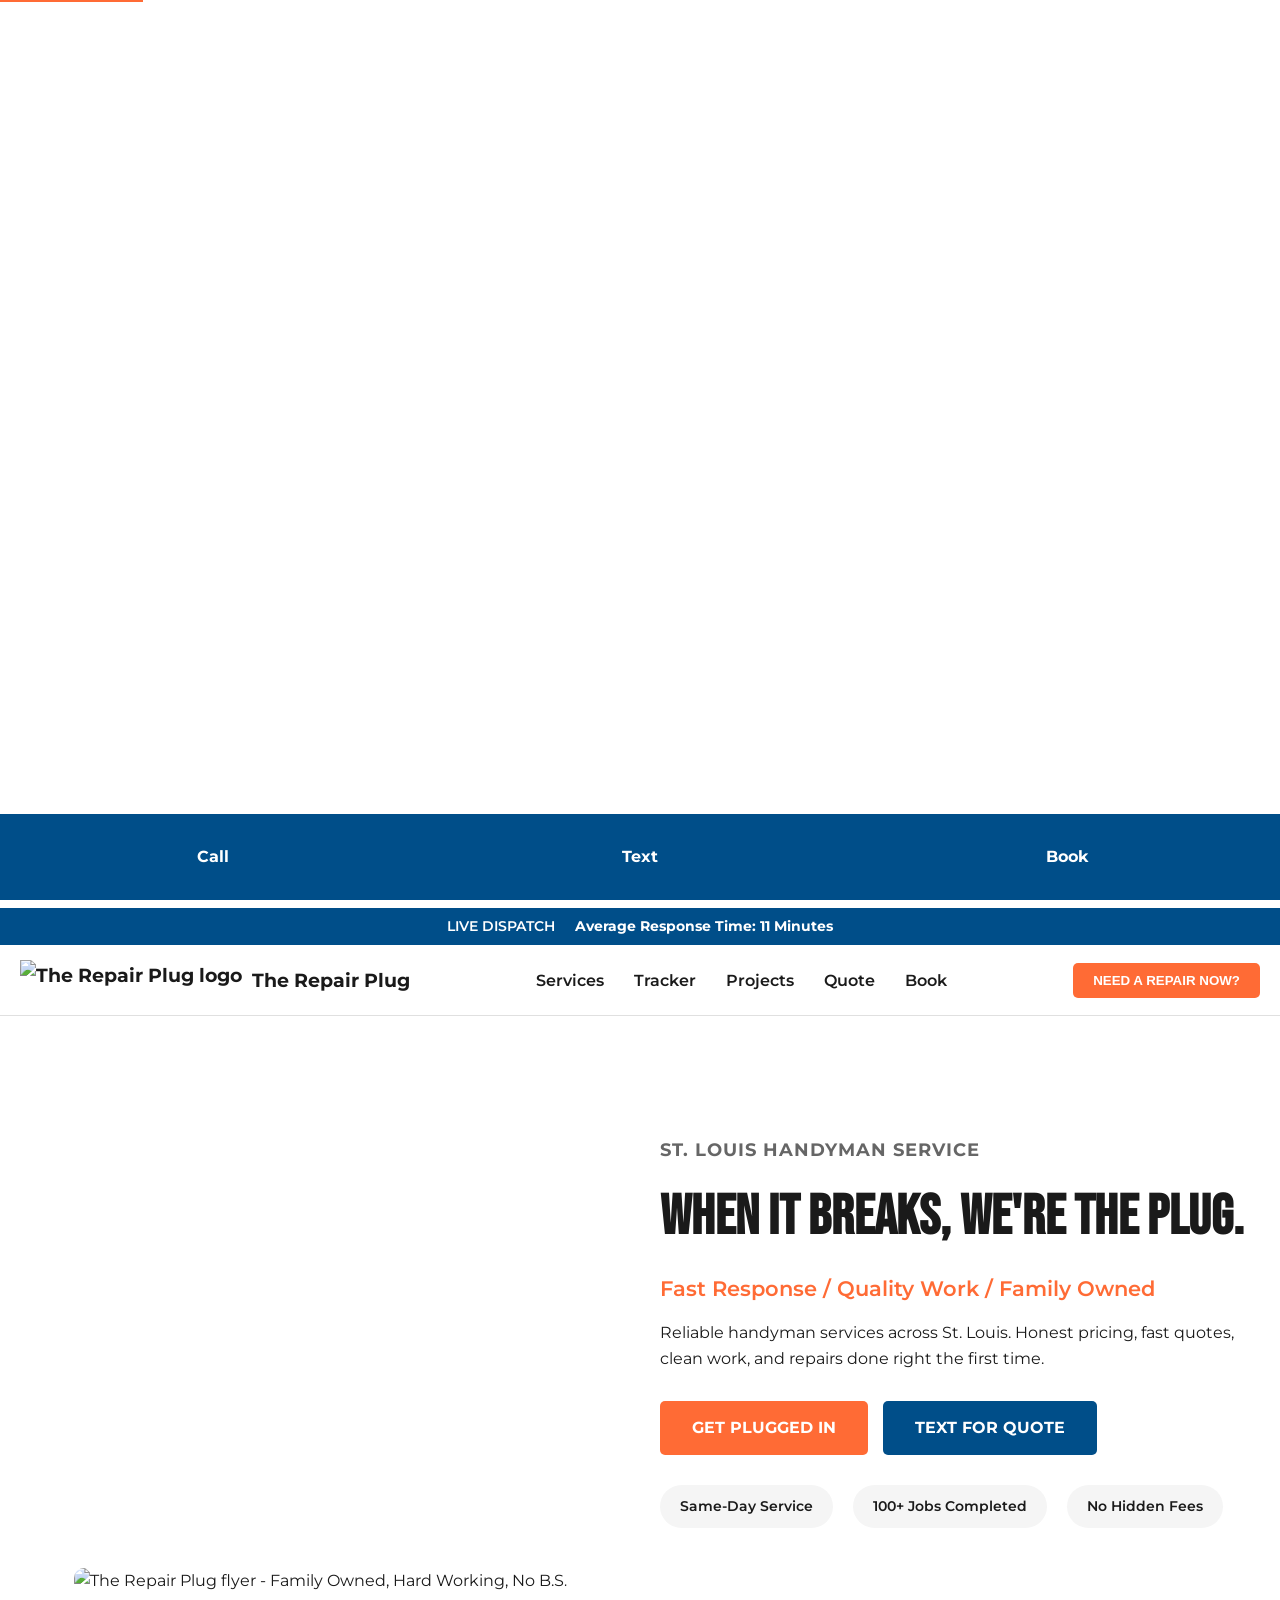
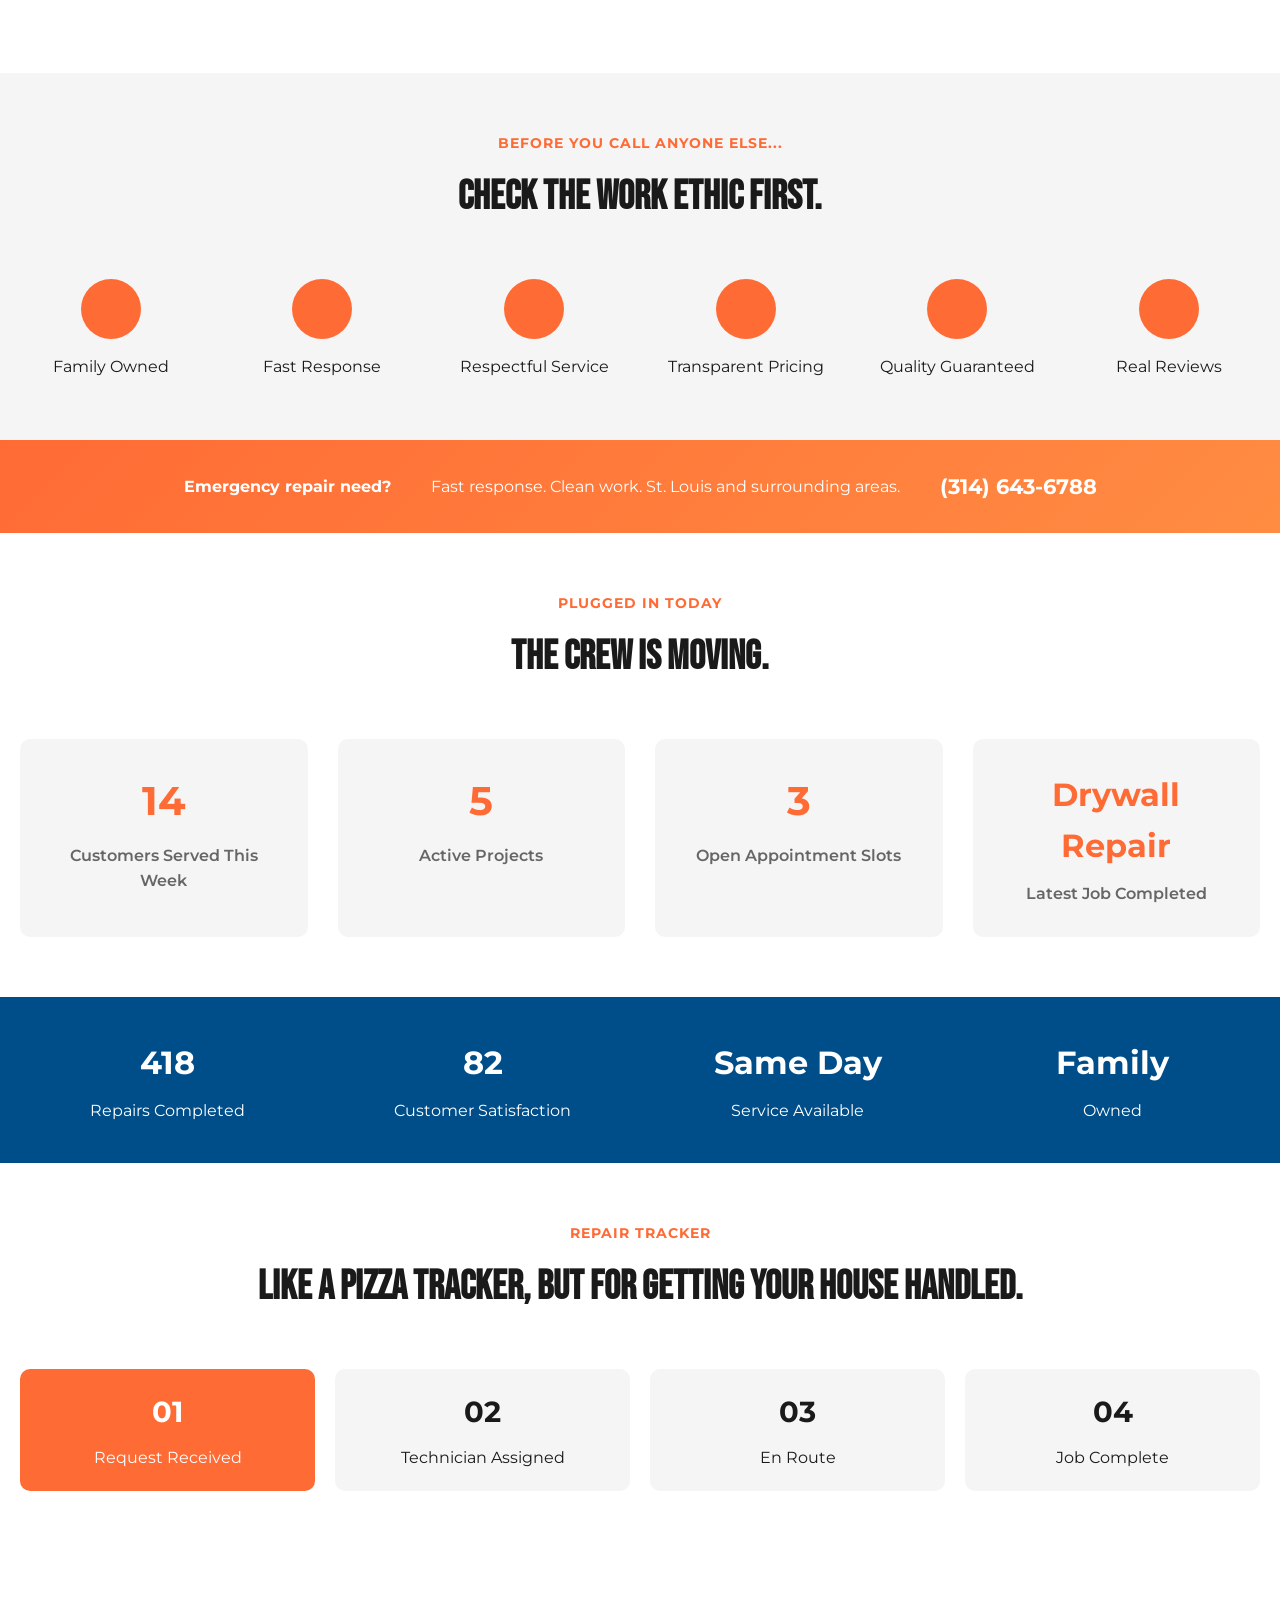
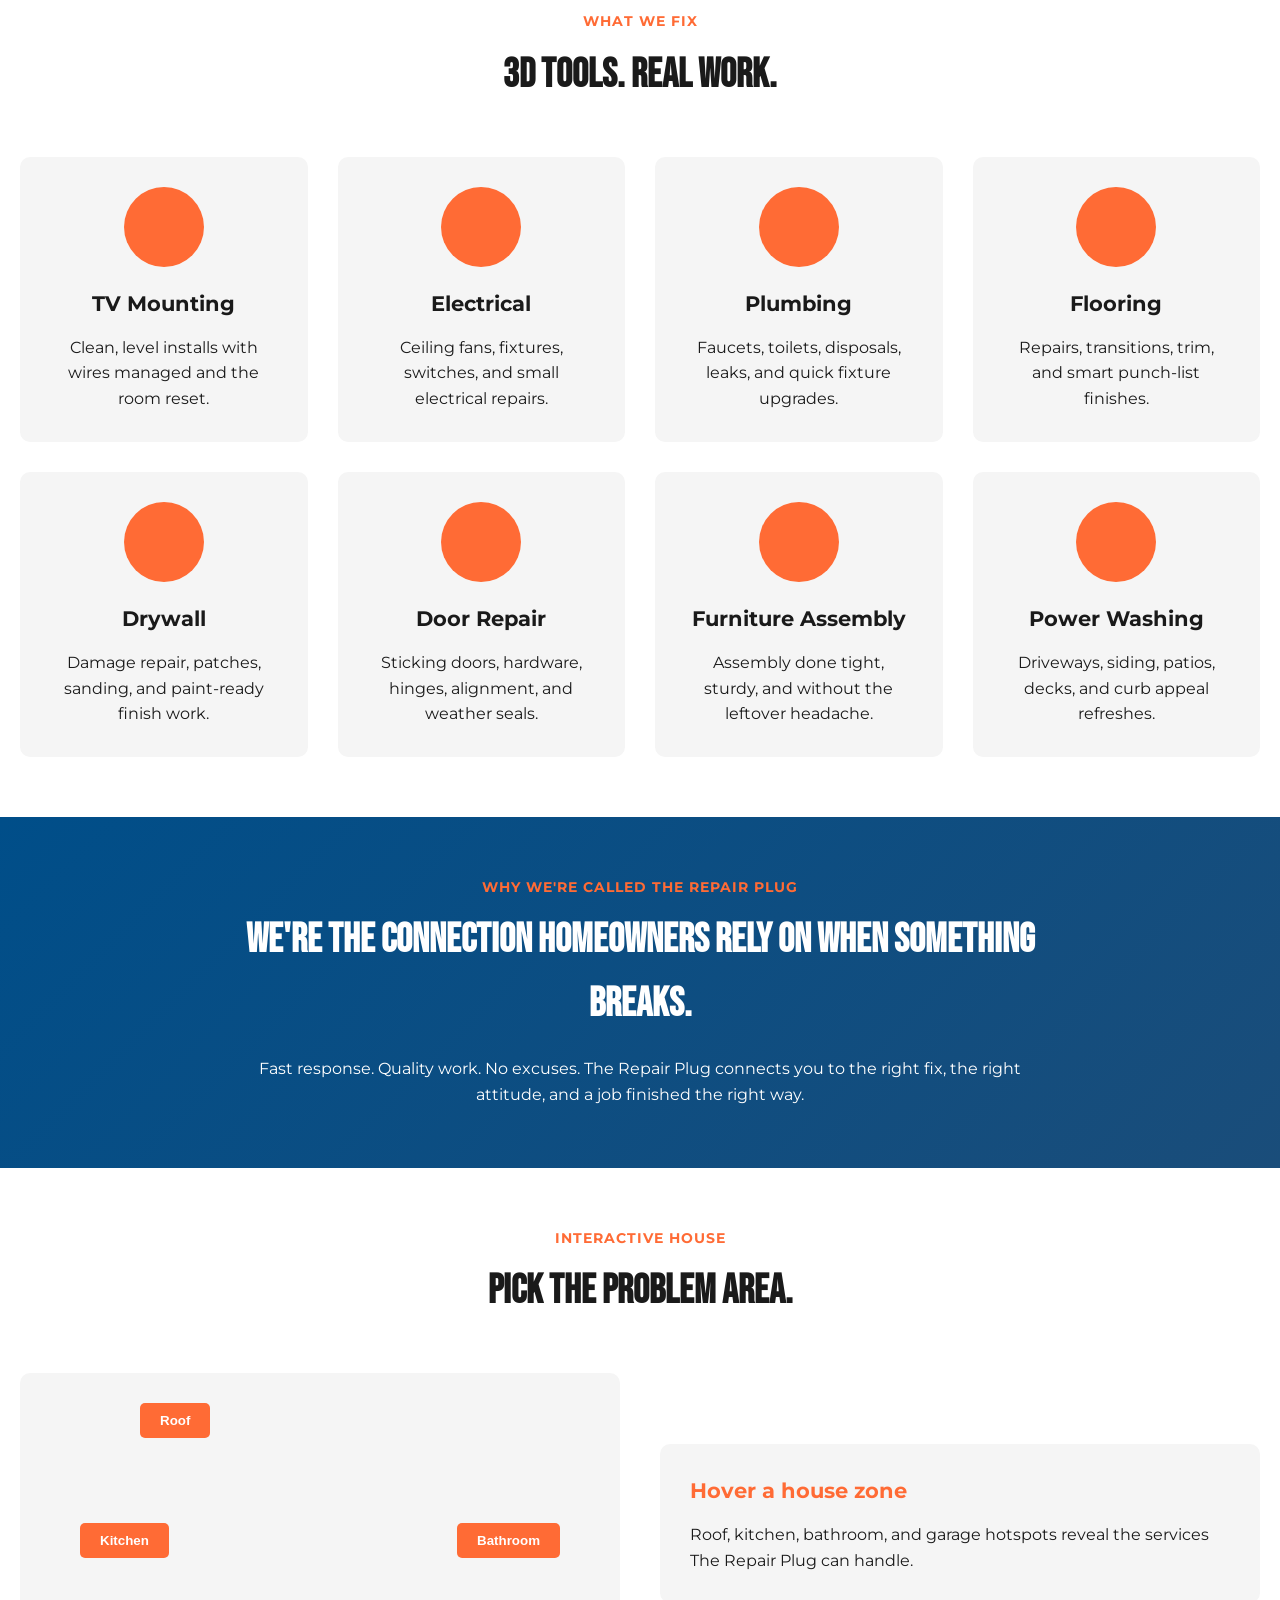
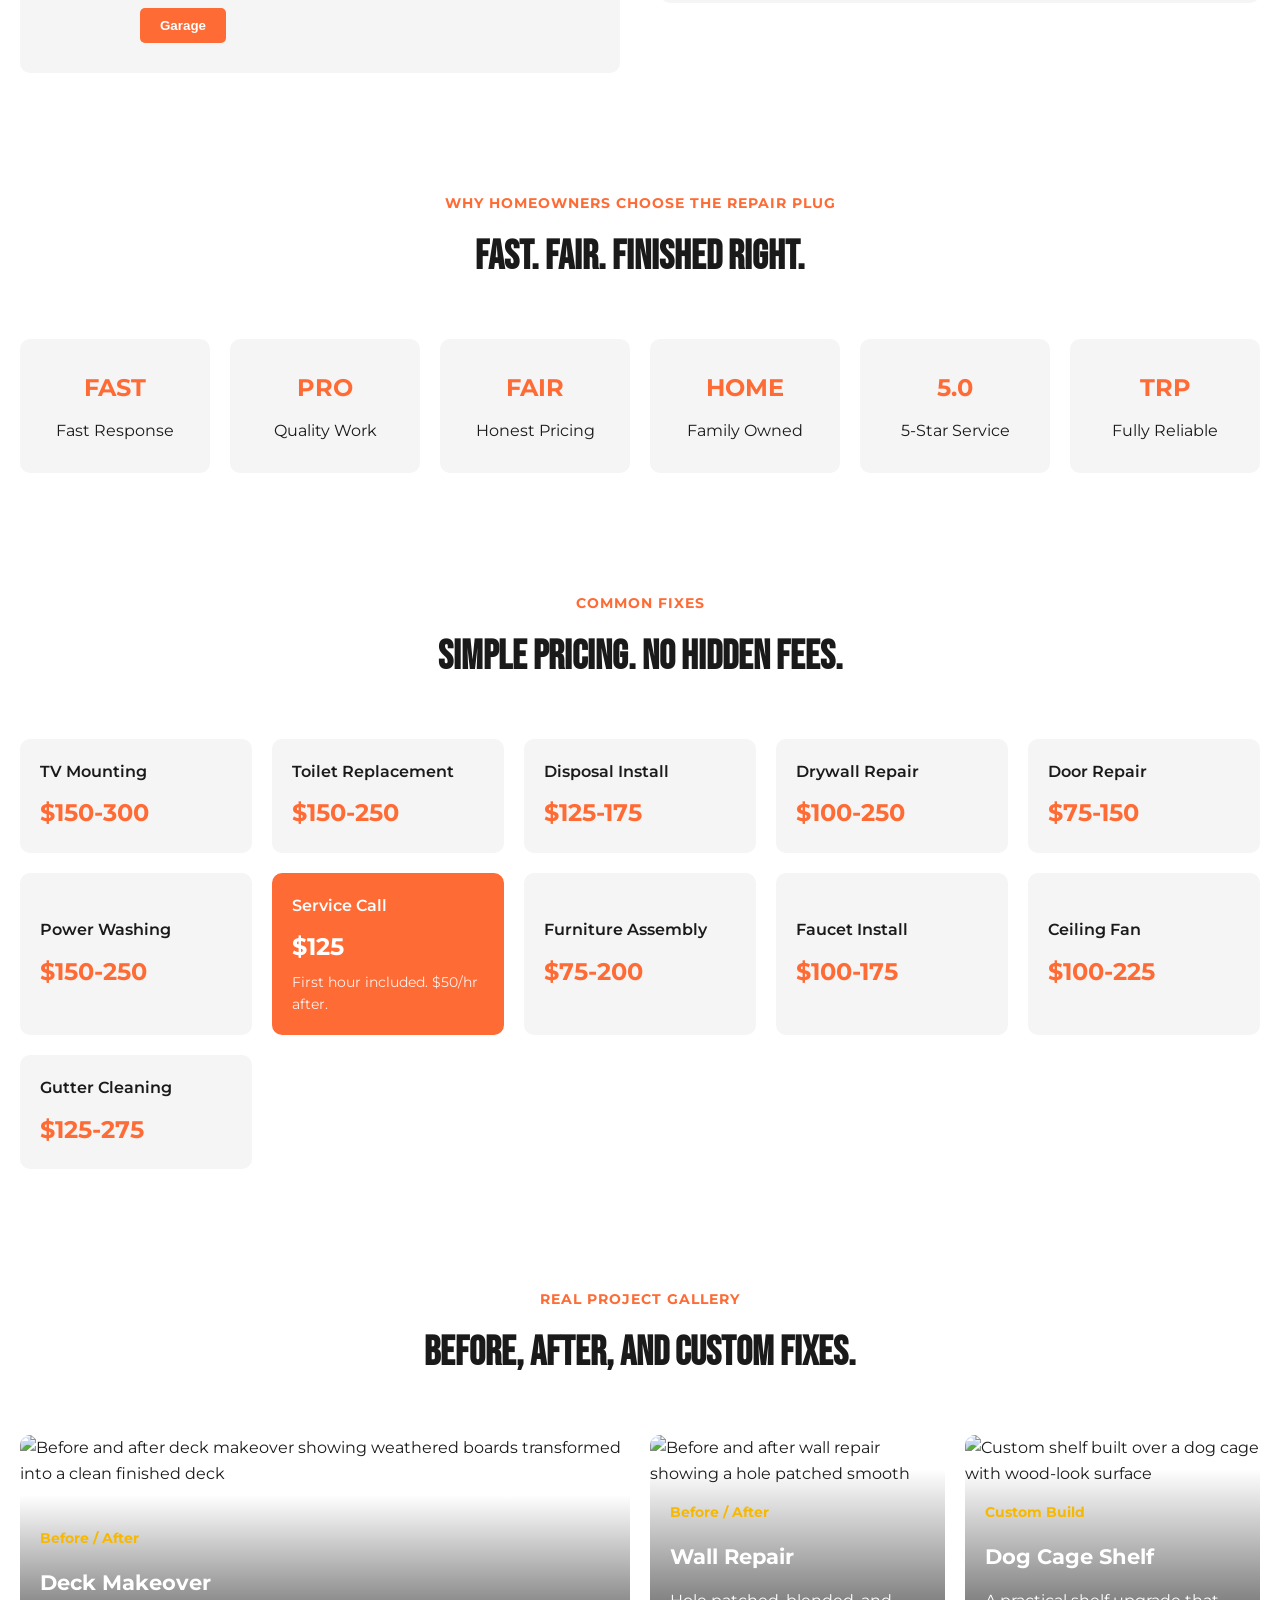
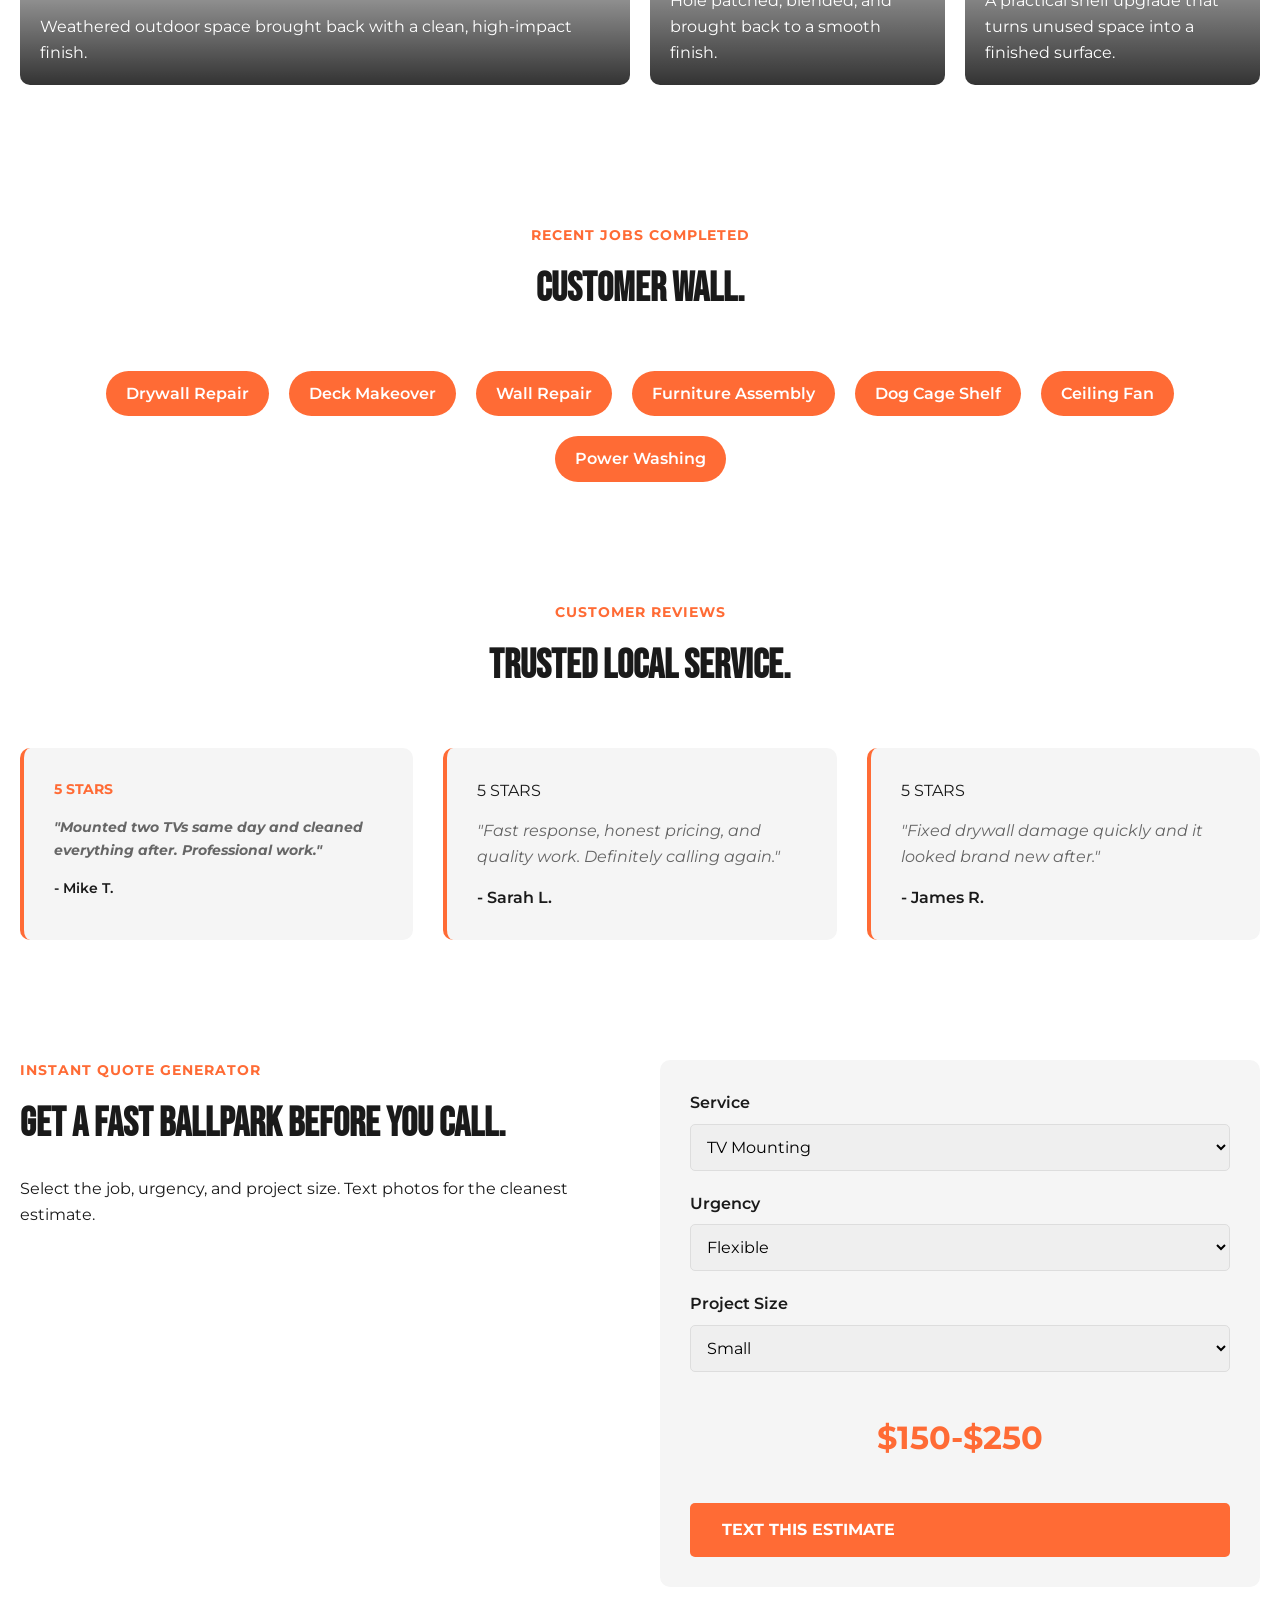
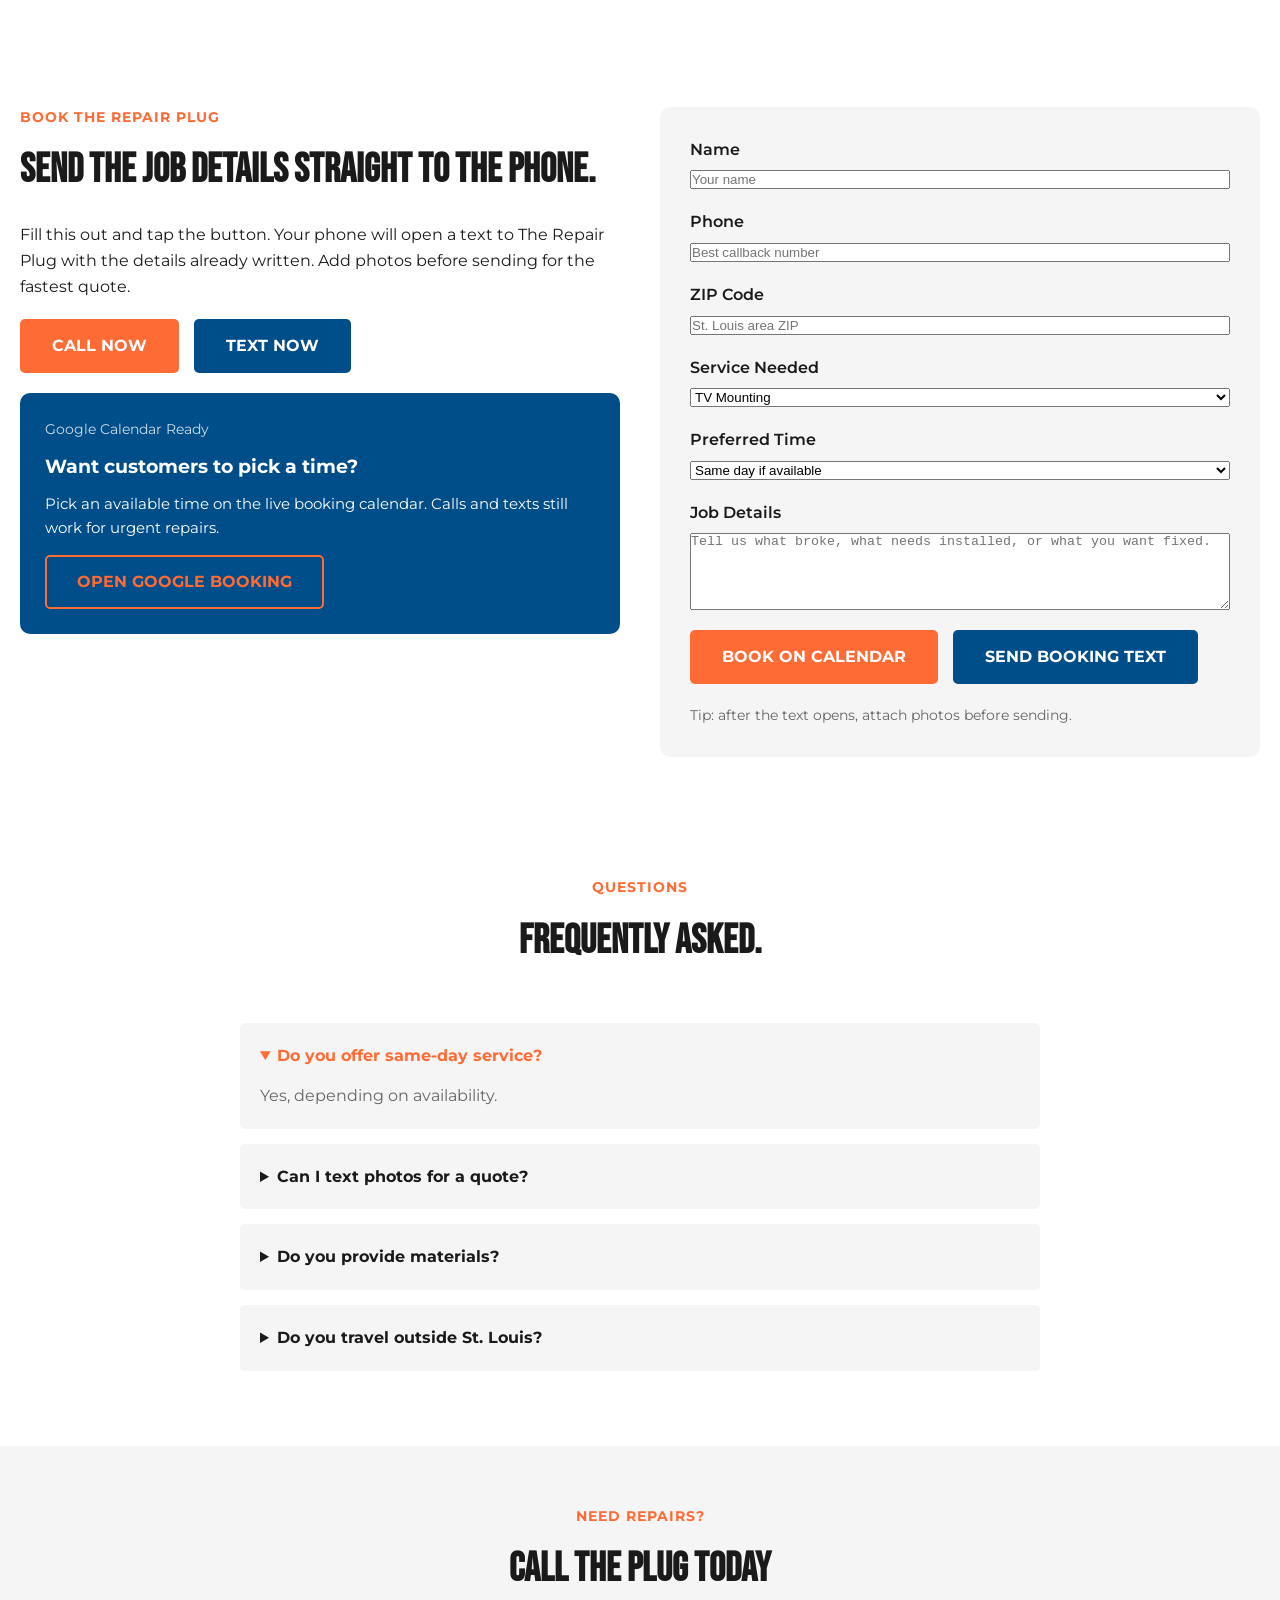
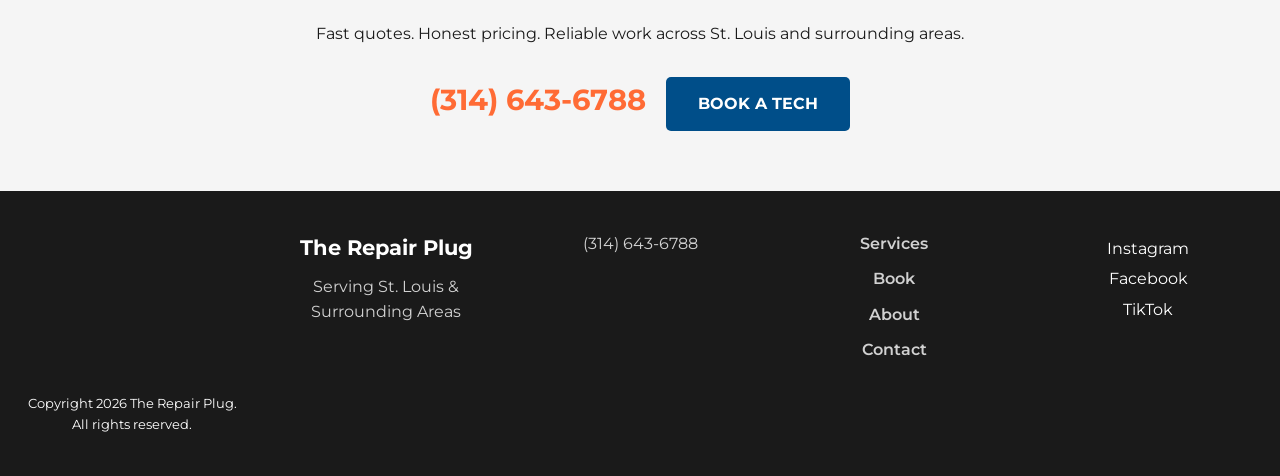
==== index.html @ 9dc11673 "Add website files and configure GitHub Pages for therepairplug.shop" ====
<!doctype html>
<html lang="en">
  <head>
    <meta charset="utf-8">
    <meta name="viewport" content="width=device-width, initial-scale=1">
    <meta name="description" content="The Repair Plug provides reliable handyman services across St. Louis with fast response, honest pricing, same-day service, and clean work done right.">
    <title>The Repair Plug | St. Louis Handyman Services</title>
    <meta property="og:title" content="The Repair Plug | St. Louis Handyman Services">
    <meta property="og:description" content="Fast quotes, honest pricing, and reliable handyman repairs across St. Louis.">
    <meta property="og:type" content="website">
    <meta property="og:image" content="assets/repair-plug-logo.jpeg">
    <link rel="canonical" href="https://therepairplug.shop/">
    <link rel="preconnect" href="https://fonts.googleapis.com">
    <link rel="preconnect" href="https://fonts.gstatic.com" crossorigin>
    <link href="https://fonts.googleapis.com/css2?family=Bebas+Neue&family=Montserrat:wght@400;600;700;800;900&display=swap" rel="stylesheet">
    <link rel="stylesheet" href="style.css">
    <script type="application/ld+json">
      {
        "@context": "https://schema.org",
        "@type": "HomeAndConstructionBusiness",
        "name": "The Repair Plug",
        "description": "Reliable handyman services across St. Louis. Honest pricing, fast quotes, clean work, and repairs done right the first time.",
        "telephone": "+13146436788",
        "areaServed": "St. Louis and surrounding areas",
        "url": "https://therepairplug.shop/",
        "image": "https://therepairplug.shop/assets/repair-plug-logo.jpeg",
        "priceRange": "$$",
        "sameAs": []
      }
    </script>
  </head>
  <body>
    <a class="skip-link" href="#quote">Skip to booking</a>
    <div class="cursor-tool" aria-hidden="true"></div>
    <canvas id="sparks" aria-hidden="true"></canvas>
    <div class="smoke smoke-a" aria-hidden="true"></div>
    <div class="smoke smoke-b" aria-hidden="true"></div>

    <header class="site-header">
      <div class="response-bar">
        <span>LIVE DISPATCH</span>
        <strong>Average Response Time: <b id="responseTime">11</b> Minutes</strong>
      </div>
      <div class="nav-row">
        <a class="brand" href="#home" aria-label="The Repair Plug home">
          <img src="assets/repair-plug-logo.jpeg" alt="The Repair Plug logo">
          <span>The Repair Plug</span>
        </a>
        <nav aria-label="Main navigation">
          <a href="#services">Services</a>
          <a href="#tracker">Tracker</a>
          <a href="#gallery">Projects</a>
          <a href="#quote">Quote</a>
          <a href="#book">Book</a>
        </nav>
        <button class="emergency-open" type="button" data-open-emergency>NEED A REPAIR NOW?</button>
      </div>
    </header>

    <main id="home">
      <section class="hero">
        <div class="gear gear-one" aria-hidden="true"></div>
        <div class="gear gear-two" aria-hidden="true"></div>
        <div class="metal-sweep" aria-hidden="true"></div>

        <div class="hero-copy">
          <p class="eyebrow">St. Louis Handyman Service</p>
          <h1>When It Breaks, We're The Plug.</h1>
          <p class="hero-subtitle">Fast Response / Quality Work / Family Owned</p>
          <p>Reliable handyman services across St. Louis. Honest pricing, fast quotes, clean work, and repairs done right the first time.</p>
          <div class="hero-actions">
            <a class="button primary" href="https://calendar.app.google/kPyQrE8NULF7gWCo8" target="_blank" rel="noopener">GET PLUGGED IN</a>
            <a class="button secondary" href="sms:+13146436788?body=Hi%20The%20Repair%20Plug%2C%20I%20need%20a%20repair%20quote.%20I%20can%20send%20photos.">TEXT FOR QUOTE</a>
          </div>
          <div class="hero-badges" aria-label="Service highlights">
            <span>Same-Day Service</span>
            <span>100+ Jobs Completed</span>
            <span>No Hidden Fees</span>
          </div>
        </div>

        <div class="hero-logo-frame">
          <img src="assets/repair-plug-logo.jpeg" alt="The Repair Plug flyer - Family Owned, Hard Working, No B.S.">
        </div>
      </section>

      <section class="before-call section">
        <div class="section-heading">
          <p class="eyebrow">Before You Call Anyone Else...</p>
          <h2>Check the work ethic first.</h2>
        </div>
        <div class="proof-grid">
          <article><span></span>Family Owned</article>
          <article><span></span>Fast Response</article>
          <article><span></span>Respectful Service</article>
          <article><span></span>Transparent Pricing</article>
          <article><span></span>Quality Guaranteed</article>
          <article><span></span>Real Reviews</article>
        </div>
      </section>

      <section class="emergency-strip">
        <strong>Emergency repair need?</strong>
        <span>Fast response. Clean work. St. Louis and surrounding areas.</span>
        <a href="tel:+13146436788">(314) 643-6788</a>
      </section>

      <section class="pulse-board section">
        <div class="section-heading">
          <p class="eyebrow">Plugged In Today</p>
          <h2>The crew is moving.</h2>
        </div>
        <div class="pulse-grid">
          <article><strong data-count="17">0</strong><span>Customers Served This Week</span></article>
          <article><strong data-count="6">0</strong><span>Active Projects</span></article>
          <article><strong data-count="4">0</strong><span>Open Appointment Slots</span></article>
          <article><strong id="liveJobs" class="fit-text">Drywall Repair</strong><span>Latest Job Completed</span></article>
        </div>
      </section>

      <section class="stats" aria-label="Company stats">
        <article><strong data-count="500">0</strong><span>Repairs Completed</span></article>
        <article><strong data-count="98">0</strong><span>Customer Satisfaction</span></article>
        <article><strong>Same Day</strong><span>Service Available</span></article>
        <article><strong>Family</strong><span>Owned</span></article>
      </section>

      <section class="tracker section" id="tracker">
        <div class="section-heading">
          <p class="eyebrow">Repair Tracker</p>
          <h2>Like a pizza tracker, but for getting your house handled.</h2>
        </div>
        <div class="tracker-rail" aria-label="Repair tracker">
          <article class="is-active"><b>01</b><span>Request Received</span></article>
          <article><b>02</b><span>Technician Assigned</span></article>
          <article><b>03</b><span>En Route</span></article>
          <article><b>04</b><span>Job Complete</span></article>
        </div>
      </section>

      <section class="services section" id="services">
        <div class="section-heading">
          <p class="eyebrow">What We Fix</p>
          <h2>3D Tools. Real Work.</h2>
        </div>
        <div class="service-grid">
          <article><span class="tool-3d drill"></span><h3>TV Mounting</h3><p>Clean, level installs with wires managed and the room reset.</p></article>
          <article><span class="tool-3d wrench"></span><h3>Electrical</h3><p>Ceiling fans, fixtures, switches, and small electrical repairs.</p></article>
          <article><span class="tool-3d wrench"></span><h3>Plumbing</h3><p>Faucets, toilets, disposals, leaks, and quick fixture upgrades.</p></article>
          <article><span class="tool-3d hammer"></span><h3>Flooring</h3><p>Repairs, transitions, trim, and smart punch-list finishes.</p></article>
          <article><span class="tool-3d roller"></span><h3>Drywall</h3><p>Damage repair, patches, sanding, and paint-ready finish work.</p></article>
          <article><span class="tool-3d hammer"></span><h3>Door Repair</h3><p>Sticking doors, hardware, hinges, alignment, and weather seals.</p></article>
          <article><span class="tool-3d wrench"></span><h3>Furniture Assembly</h3><p>Assembly done tight, sturdy, and without the leftover headache.</p></article>
          <article><span class="tool-3d roller"></span><h3>Power Washing</h3><p>Driveways, siding, patios, decks, and curb appeal refreshes.</p></article>
        </div>
      </section>

      <section class="story section">
        <div class="story-panel">
          <p class="eyebrow">Why We're Called The Repair Plug</p>
          <h2>We're the connection homeowners rely on when something breaks.</h2>
          <p>Fast response. Quality work. No excuses. The Repair Plug connects you to the right fix, the right attitude, and a job finished the right way.</p>
        </div>
      </section>

      <section class="house-section section">
        <div class="section-heading">
          <p class="eyebrow">Interactive House</p>
          <h2>Pick the problem area.</h2>
        </div>
        <div class="house-wrap">
          <div class="house-graphic" aria-label="Interactive house service map">
            <button class="zone roof" type="button" data-house-info="Roof and exterior punch-list repairs.">Roof</button>
            <button class="zone kitchen" type="button" data-house-info="Kitchen repairs, faucets, disposals, and fixtures.">Kitchen</button>
            <button class="zone bath" type="button" data-house-info="Bathroom plumbing, toilets, fans, and hardware.">Bathroom</button>
            <button class="zone garage" type="button" data-house-info="Garage shelves, assembly, doors, and storage fixes.">Garage</button>
          </div>
          <aside class="house-card">
            <strong id="houseTitle">Hover a house zone</strong>
            <p id="houseInfo">Roof, kitchen, bathroom, and garage hotspots reveal the services The Repair Plug can handle.</p>
          </aside>
        </div>
      </section>

      <section class="trust section">
        <div class="section-heading">
          <p class="eyebrow">Why Homeowners Choose The Repair Plug</p>
          <h2>Fast. Fair. Finished right.</h2>
        </div>
        <div class="trust-grid">
          <article><b>FAST</b><span>Fast Response</span></article>
          <article><b>PRO</b><span>Quality Work</span></article>
          <article><b>FAIR</b><span>Honest Pricing</span></article>
          <article><b>HOME</b><span>Family Owned</span></article>
          <article><b>5.0</b><span>5-Star Service</span></article>
          <article><b>TRP</b><span>Fully Reliable</span></article>
        </div>
      </section>

      <section class="pricing section" id="pricing">
        <div class="section-heading">
          <p class="eyebrow">Common Fixes</p>
          <h2>Simple pricing. No hidden fees.</h2>
        </div>
        <div class="price-grid">
          <article><span>TV Mounting</span><strong>$150-300</strong></article>
          <article><span>Toilet Replacement</span><strong>$150-250</strong></article>
          <article><span>Disposal Install</span><strong>$125-175</strong></article>
          <article><span>Drywall Repair</span><strong>$100-250</strong></article>
          <article><span>Door Repair</span><strong>$75-150</strong></article>
          <article><span>Power Washing</span><strong>$150-250</strong></article>
          <article class="featured-price"><span>Service Call</span><strong>$125</strong><small>First hour included. $50/hr after.</small></article>
          <article><span>Furniture Assembly</span><strong>$75-200</strong></article>
          <article><span>Faucet Install</span><strong>$100-175</strong></article>
          <article><span>Ceiling Fan</span><strong>$100-225</strong></article>
          <article><span>Gutter Cleaning</span><strong>$125-275</strong></article>
        </div>
      </section>

      <section class="gallery section" id="gallery">
        <div class="section-heading">
          <p class="eyebrow">Real Project Gallery</p>
          <h2>Before, after, and custom fixes.</h2>
        </div>
        <div class="real-project-grid">
          <article class="project-card project-wide">
            <img src="assets/deck-makeover.jpeg" alt="Before and after deck makeover showing weathered boards transformed into a clean finished deck">
            <div class="project-caption">
              <span>Before / After</span>
              <h3>Deck Makeover</h3>
              <p>Weathered outdoor space brought back with a clean, high-impact finish.</p>
            </div>
          </article>
          <article class="project-card">
            <img src="assets/wall-repair.jpeg" alt="Before and after wall repair showing a hole patched smooth">
            <div class="project-caption">
              <span>Before / After</span>
              <h3>Wall Repair</h3>
              <p>Hole patched, blended, and brought back to a smooth finish.</p>
            </div>
          </article>
          <article class="project-card project-tall">
            <img src="assets/dog-cage-shelf.jpeg" alt="Custom shelf built over a dog cage with wood-look surface">
            <div class="project-caption">
              <span>Custom Build</span>
              <h3>Dog Cage Shelf</h3>
              <p>A practical shelf upgrade that turns unused space into a finished surface.</p>
            </div>
          </article>
        </div>
      </section>

      <section class="job-wall section">
        <div class="section-heading">
          <p class="eyebrow">Recent Jobs Completed</p>
          <h2>Customer Wall.</h2>
        </div>
        <div class="job-ticker" aria-live="polite">
          <span>Drywall Repair</span>
          <span>Deck Makeover</span>
          <span>Wall Repair</span>
          <span>Furniture Assembly</span>
          <span>Dog Cage Shelf</span>
          <span>Ceiling Fan</span>
          <span>Power Washing</span>
        </div>
      </section>

      <section class="reviews section">
        <div class="section-heading">
          <p class="eyebrow">Customer Reviews</p>
          <h2>Trusted local service.</h2>
        </div>
        <div class="review-cloud">
          <article>5 STARS<p>"Mounted two TVs same day and cleaned everything after. Professional work."</p><span>- Mike T.</span></article>
          <article>5 STARS<p>"Fast response, honest pricing, and quality work. Definitely calling again."</p><span>- Sarah L.</span></article>
          <article>5 STARS<p>"Fixed drywall damage quickly and it looked brand new after."</p><span>- James R.</span></article>
        </div>
      </section>

      <section class="quote section" id="quote">
        <div class="quote-panel">
          <div>
            <p class="eyebrow">Instant Quote Generator</p>
            <h2>Get a fast ballpark before you call.</h2>
            <p>Select the job, urgency, and project size. Text photos for the cleanest estimate.</p>
          </div>
          <form class="quote-form" id="quoteForm">
            <label for="serviceType">Service
              <select id="serviceType" name="service">
                <option value="150">TV Mounting</option>
                <option value="100">Drywall Repair</option>
                <option value="75">Door Repair</option>
                <option value="100">Faucet Install</option>
                <option value="150">Toilet Replacement</option>
                <option value="75">Furniture Assembly</option>
                <option value="150">Power Washing</option>
                <option value="100">Ceiling Fan</option>
              </select>
            </label>
            <label for="urgency">Urgency
              <select id="urgency" name="urgency">
                <option value="1">Flexible</option>
                <option value="1.15">This Week</option>
                <option value="1.3">Same Day</option>
              </select>
            </label>
            <label for="projectSize">Project Size
              <select id="projectSize" name="size">
                <option value="1">Small</option>
                <option value="1.45">Medium</option>
                <option value="2">Large</option>
              </select>
            </label>
            <output id="quoteOutput" aria-live="polite">$150-$250</output>
            <a class="button primary" id="quoteTextLink" href="sms:+13146436788">TEXT THIS ESTIMATE</a>
          </form>
        </div>
      </section>

      <section class="booking section" id="book">
        <div class="booking-panel">
          <div>
            <p class="eyebrow">Book The Repair Plug</p>
            <h2>Send the job details straight to the phone.</h2>
            <p>Fill this out and tap the button. Your phone will open a text to The Repair Plug with the details already written. Add photos before sending for the fastest quote.</p>
            <div class="booking-actions">
              <a class="button primary" href="tel:+13146436788">CALL NOW</a>
              <a class="button secondary" id="directTextLink" href="sms:+13146436788?body=Hi%20The%20Repair%20Plug%2C%20I%20need%20help%20with%20a%20repair.">TEXT NOW</a>
            </div>
            <div class="calendar-card">
              <span>Google Calendar Ready</span>
              <strong>Want customers to pick a time?</strong>
              <p>Pick an available time on the live booking calendar. Calls and texts still work for urgent repairs.</p>
              <a class="button ghost" id="googleCalendarLink" href="https://calendar.app.google/kPyQrE8NULF7gWCo8" target="_blank" rel="noopener">OPEN GOOGLE BOOKING</a>
            </div>
          </div>
          <form class="booking-form" id="bookingForm">
            <label for="customerName">Name
              <input id="customerName" name="name" autocomplete="name" placeholder="Your name">
            </label>
            <label for="customerPhone">Phone
              <input id="customerPhone" name="phone" autocomplete="tel" inputmode="tel" placeholder="Best callback number">
            </label>
            <label for="customerZip">ZIP Code
              <input id="customerZip" name="zip" autocomplete="postal-code" inputmode="numeric" placeholder="St. Louis area ZIP">
            </label>
            <label for="bookingService">Service Needed
              <select id="bookingService" name="service">
                <option>TV Mounting</option>
                <option>Drywall Repair</option>
                <option>Door Repair</option>
                <option>Faucet Install</option>
                <option>Toilet Replacement</option>
                <option>Furniture Assembly</option>
                <option>Power Washing</option>
                <option>Ceiling Fan</option>
                <option>Deck Makeover</option>
                <option>Custom Repair</option>
              </select>
            </label>
            <label for="preferredTime">Preferred Time
              <select id="preferredTime" name="time">
                <option>Same day if available</option>
                <option>Morning</option>
                <option>Afternoon</option>
                <option>Evening</option>
                <option>This week</option>
              </select>
            </label>
            <label for="jobDetails" class="wide-field">Job Details
              <textarea id="jobDetails" name="details" rows="5" placeholder="Tell us what broke, what needs installed, or what you want fixed."></textarea>
            </label>
            <div class="booking-submit-row wide-field">
              <a class="button primary" id="calendarBookingLink" href="https://calendar.app.google/kPyQrE8NULF7gWCo8" target="_blank" rel="noopener">BOOK ON CALENDAR</a>
              <a class="button secondary" id="bookingTextLink" href="sms:+13146436788">SEND BOOKING TEXT</a>
            </div>
            <p class="form-note wide-field">Tip: after the text opens, attach photos before sending.</p>
          </form>
        </div>
      </section>

      <section class="faq section">
        <div class="section-heading">
          <p class="eyebrow">Questions</p>
          <h2>Frequently asked.</h2>
        </div>
        <div class="faq-list">
          <details open><summary>Do you offer same-day service?</summary><p>Yes, depending on availability.</p></details>
          <details><summary>Can I text photos for a quote?</summary><p>Absolutely. Send photos for a fast estimate.</p></details>
          <details><summary>Do you provide materials?</summary><p>Yes, or you can provide your own.</p></details>
          <details><summary>Do you travel outside St. Louis?</summary><p>Yes. Travel fees may apply depending on distance.</p></details>
        </div>
      </section>

      <section class="contact section" id="contact">
        <div>
          <p class="eyebrow">Need Repairs?</p>
          <h2>Call The Plug Today</h2>
          <p>Fast quotes. Honest pricing. Reliable work across St. Louis and surrounding areas.</p>
        </div>
        <div class="contact-actions">
          <a class="phone" href="tel:+13146436788">(314) 643-6788</a>
          <a class="button secondary" href="https://calendar.app.google/kPyQrE8NULF7gWCo8" target="_blank" rel="noopener">BOOK A TECH</a>
        </div>
      </section>
    </main>

    <div class="mobile-cta" aria-label="Quick contact options">
      <a href="tel:+13146436788">Call</a>
      <a href="sms:+13146436788?body=Hi%20The%20Repair%20Plug%2C%20I%20need%20a%20repair%20quote.">Text</a>
      <a href="https://calendar.app.google/kPyQrE8NULF7gWCo8" target="_blank" rel="noopener">Book</a>
    </div>

    <aside class="emergency-modal" aria-hidden="true">
      <div class="emergency-card" role="dialog" aria-modal="true" aria-label="Emergency help options">
        <button type="button" class="close" data-close-emergency aria-label="Close">x</button>
        <p class="eyebrow">Need Help Now?</p>
        <h2>Call The Plug.</h2>
        <a class="button primary" href="tel:+13146436788">CALL NOW</a>
        <a class="button secondary" href="sms:+13146436788?body=Hi%20The%20Repair%20Plug%2C%20I%20need%20help%20now.">TEXT NOW</a>
        <a class="button ghost" href="https://calendar.app.google/kPyQrE8NULF7gWCo8" target="_blank" rel="noopener">BOOK ON CALENDAR</a>
      </div>
    </aside>

    <footer>
      <div class="house-line" aria-hidden="true"></div>
      <div>
        <strong>The Repair Plug</strong>
        <p>Serving St. Louis & Surrounding Areas</p>
      </div>
      <a href="tel:+13146436788">(314) 643-6788</a>
      <nav aria-label="Footer navigation">
        <a href="#services">Services</a>
        <a href="#book">Book</a>
        <a href="#home">About</a>
        <a href="#contact">Contact</a>
      </nav>
      <div class="socials">
        <span>Instagram</span>
        <span>Facebook</span>
        <span>TikTok</span>
      </div>
      <small>Copyright 2026 The Repair Plug. All rights reserved.</small>
    </footer>

    <script src="script.js"></script>
  </body>
</html>
---- style.css ----
/* Root Variables */
:root {
  --primary: #FF6B35;
  --secondary: #004E89;
  --accent: #F7B801;
  --dark: #1a1a1a;
  --light: #f5f5f5;
  --gray: #666;
  --white: #ffffff;
}

/* Reset */
* {
  margin: 0;
  padding: 0;
  box-sizing: border-box;
}

html {
  scroll-behavior: smooth;
}

body {
  font-family: 'Montserrat', sans-serif;
  color: var(--dark);
  background: var(--white);
  line-height: 1.6;
}

/* Skip Link */
.skip-link {
  position: absolute;
  top: -40px;
  left: 0;
  background: var(--primary);
  color: white;
  padding: 8px;
  z-index: 100;
}

.skip-link:focus {
  top: 0;
}

/* Decorative Elements */
.cursor-tool,
.smoke,
#sparks {
  pointer-events: none;
}

.smoke {
  position: fixed;
  opacity: 0.05;
  z-index: -1;
}

/* Header */
.site-header {
  background: var(--white);
  border-bottom: 1px solid #e0e0e0;
  position: sticky;
  top: 0;
  z-index: 50;
}

.response-bar {
  background: var(--secondary);
  color: white;
  padding: 8px 20px;
  font-size: 0.85rem;
  display: flex;
  justify-content: center;
  gap: 20px;
  align-items: center;
  font-weight: 600;
}

.nav-row {
  display: flex;
  align-items: center;
  justify-content: space-between;
  padding: 15px 20px;
  max-width: 1400px;
  margin: 0 auto;
}

.brand {
  display: flex;
  align-items: center;
  gap: 10px;
  text-decoration: none;
  color: var(--dark);
  font-weight: 700;
  font-size: 1.2rem;
}

.brand img {
  height: 40px;
  width: auto;
}

nav {
  display: flex;
  gap: 30px;
  align-items: center;
}

nav a {
  text-decoration: none;
  color: var(--dark);
  font-weight: 600;
  transition: color 0.3s;
}

nav a:hover {
  color: var(--primary);
}

.emergency-open {
  background: var(--primary);
  color: white;
  border: none;
  padding: 10px 20px;
  border-radius: 5px;
  font-weight: 700;
  cursor: pointer;
  transition: background 0.3s;
}

.emergency-open:hover {
  background: #e55a2b;
}

/* Main Content */
main {
  max-width: 1400px;
  margin: 0 auto;
}

/* Sections */
.section {
  padding: 60px 20px;
}

.section-heading {
  text-align: center;
  margin-bottom: 50px;
}

.eyebrow {
  font-size: 0.85rem;
  font-weight: 700;
  color: var(--primary);
  text-transform: uppercase;
  letter-spacing: 1px;
  display: block;
  margin-bottom: 10px;
}

h2 {
  font-family: 'Bebas Neue', sans-serif;
  font-size: 2.5rem;
  color: var(--dark);
  margin-bottom: 20px;
}

h3 {
  font-size: 1.3rem;
  font-weight: 700;
  margin: 15px 0;
}

/* Hero Section */
.hero {
  position: relative;
  display: grid;
  grid-template-columns: 1fr 1fr;
  gap: 40px;
  align-items: center;
  padding: 80px 20px;
}

.hero-copy p:first-of-type {
  font-size: 1.1rem;
  color: var(--gray);
  margin-bottom: 20px;
}

.hero h1 {
  font-family: 'Bebas Neue', sans-serif;
  font-size: 3.5rem;
  line-height: 1.2;
  margin: 20px 0;
}

.hero-subtitle {
  font-size: 1.3rem;
  color: var(--primary);
  font-weight: 600;
  margin-bottom: 15px;
}

.hero-actions {
  display: flex;
  gap: 15px;
  margin: 30px 0;
}

.hero-badges {
  display: flex;
  gap: 20px;
  flex-wrap: wrap;
  margin-top: 30px;
}

.hero-badges span {
  background: var(--light);
  padding: 10px 20px;
  border-radius: 25px;
  font-size: 0.9rem;
  font-weight: 600;
}

.hero-logo-frame {
  position: relative;
  display: flex;
  justify-content: center;
  align-items: center;
}

.hero-logo-frame img {
  max-width: 100%;
  height: auto;
  border-radius: 10px;
}

/* Buttons */
.button {
  display: inline-block;
  padding: 12px 30px;
  border-radius: 5px;
  text-decoration: none;
  font-weight: 700;
  transition: all 0.3s;
  border: 2px solid transparent;
  cursor: pointer;
  font-size: 1rem;
}

.button.primary {
  background: var(--primary);
  color: white;
}

.button.primary:hover {
  background: #e55a2b;
}

.button.secondary {
  background: var(--secondary);
  color: white;
}

.button.secondary:hover {
  background: #003566;
}

.button.ghost {
  background: transparent;
  color: var(--primary);
  border: 2px solid var(--primary);
}

.button.ghost:hover {
  background: var(--primary);
  color: white;
}

/* Before Call Section */
.before-call {
  background: var(--light);
}

.proof-grid {
  display: grid;
  grid-template-columns: repeat(auto-fit, minmax(180px, 1fr));
  gap: 30px;
}

.proof-grid article {
  text-align: center;
}

.proof-grid span {
  display: block;
  width: 60px;
  height: 60px;
  background: var(--primary);
  margin: 0 auto 15px;
  border-radius: 50%;
}

/* Emergency Strip */
.emergency-strip {
  background: linear-gradient(135deg, var(--primary), #FF8C42);
  color: white;
  padding: 30px;
  text-align: center;
  display: flex;
  justify-content: center;
  align-items: center;
  gap: 40px;
  flex-wrap: wrap;
}

.emergency-strip a {
  color: white;
  text-decoration: none;
  font-weight: 700;
  font-size: 1.3rem;
  transition: text-shadow 0.3s;
}

.emergency-strip a:hover {
  text-shadow: 0 0 10px rgba(255, 255, 255, 0.5);
}

/* Pulse Board */
.pulse-grid {
  display: grid;
  grid-template-columns: repeat(auto-fit, minmax(200px, 1fr));
  gap: 30px;
}

.pulse-grid article {
  background: var(--light);
  padding: 30px;
  border-radius: 10px;
  text-align: center;
}

.pulse-grid strong {
  display: block;
  font-size: 2.5rem;
  color: var(--primary);
  margin-bottom: 10px;
}

.pulse-grid span {
  display: block;
  color: var(--gray);
  font-weight: 600;
}

/* Stats */
.stats {
  display: grid;
  grid-template-columns: repeat(auto-fit, minmax(150px, 1fr));
  gap: 20px;
  background: var(--secondary);
  color: white;
  padding: 40px 20px;
  text-align: center;
}

.stats article strong {
  display: block;
  font-size: 2rem;
  margin-bottom: 10px;
}

/* Tracker */
.tracker-rail {
  display: grid;
  grid-template-columns: repeat(4, 1fr);
  gap: 20px;
}

.tracker-rail article {
  text-align: center;
  position: relative;
  padding: 20px;
  background: var(--light);
  border-radius: 10px;
  transition: background 0.3s;
}

.tracker-rail article.is-active {
  background: var(--primary);
  color: white;
}

.tracker-rail b {
  display: block;
  font-size: 1.8rem;
  margin-bottom: 10px;
}

/* Services Grid */
.service-grid {
  display: grid;
  grid-template-columns: repeat(auto-fit, minmax(250px, 1fr));
  gap: 30px;
}

.service-grid article {
  background: var(--light);
  padding: 30px;
  border-radius: 10px;
  text-align: center;
  transition: transform 0.3s, box-shadow 0.3s;
}

.service-grid article:hover {
  transform: translateY(-5px);
  box-shadow: 0 10px 30px rgba(0, 0, 0, 0.1);
}

.tool-3d {
  display: block;
  width: 80px;
  height: 80px;
  margin: 0 auto 20px;
  background: var(--primary);
  border-radius: 50%;
}

/* Story Section */
.story {
  background: linear-gradient(135deg, var(--secondary), #1a4d7a);
  color: white;
  text-align: center;
}

.story-panel {
  max-width: 800px;
  margin: 0 auto;
}

.story-panel h2 {
  color: white;
}

/* House Section */
.house-wrap {
  display: grid;
  grid-template-columns: 1fr 1fr;
  gap: 40px;
  align-items: center;
}

.house-graphic {
  position: relative;
  background: var(--light);
  border-radius: 10px;
  padding: 40px;
  min-height: 300px;
}

.zone {
  position: absolute;
  background: var(--primary);
  color: white;
  border: none;
  padding: 10px 20px;
  border-radius: 5px;
  cursor: pointer;
  font-weight: 700;
  transition: background 0.3s;
}

.zone:hover {
  background: #e55a2b;
}

.zone.roof {
  top: 10%;
  left: 20%;
}

.zone.kitchen {
  top: 50%;
  left: 10%;
}

.zone.bath {
  top: 50%;
  right: 10%;
}

.zone.garage {
  bottom: 10%;
  left: 20%;
}

.house-card {
  background: var(--light);
  padding: 30px;
  border-radius: 10px;
}

.house-card strong {
  display: block;
  color: var(--primary);
  font-size: 1.3rem;
  margin-bottom: 15px;
}

/* Trust Grid */
.trust-grid {
  display: grid;
  grid-template-columns: repeat(auto-fit, minmax(150px, 1fr));
  gap: 20px;
}

.trust-grid article {
  background: var(--light);
  padding: 30px;
  border-radius: 10px;
  text-align: center;
}

.trust-grid b {
  display: block;
  font-size: 1.5rem;
  color: var(--primary);
  margin-bottom: 10px;
}

/* Pricing Grid */
.price-grid {
  display: grid;
  grid-template-columns: repeat(auto-fit, minmax(200px, 1fr));
  gap: 20px;
}

.price-grid article {
  background: var(--light);
  padding: 20px;
  border-radius: 10px;
  display: flex;
  flex-direction: column;
  justify-content: center;
}

.price-grid article.featured-price {
  background: var(--primary);
  color: white;
  grid-column: span 1;
}

.price-grid span {
  display: block;
  font-weight: 600;
  margin-bottom: 10px;
}

.price-grid strong {
  display: block;
  font-size: 1.5rem;
  color: var(--primary);
}

.price-grid article.featured-price strong {
  color: white;
}

.price-grid small {
  font-size: 0.85rem;
  margin-top: 5px;
  opacity: 0.9;
}

/* Gallery */
.real-project-grid {
  display: grid;
  grid-template-columns: repeat(auto-fit, minmax(250px, 1fr));
  gap: 20px;
}

.project-card {
  position: relative;
  border-radius: 10px;
  overflow: hidden;
  height: 250px;
}

.project-card.project-wide {
  grid-column: span 2;
}

.project-card.project-tall {
  grid-row: span 2;
}

.project-card img {
  width: 100%;
  height: 100%;
  object-fit: cover;
}

.project-caption {
  position: absolute;
  bottom: 0;
  left: 0;
  right: 0;
  background: linear-gradient(to top, rgba(0, 0, 0, 0.8), transparent);
  color: white;
  padding: 30px 20px 20px;
}

.project-caption span {
  font-size: 0.85rem;
  font-weight: 700;
  color: var(--accent);
}

.project-caption h3 {
  color: white;
}

/* Job Ticker */
.job-ticker {
  display: flex;
  gap: 20px;
  flex-wrap: wrap;
  justify-content: center;
}

.job-ticker span {
  background: var(--primary);
  color: white;
  padding: 10px 20px;
  border-radius: 25px;
  font-weight: 600;
}

/* Reviews */
.review-cloud {
  display: grid;
  grid-template-columns: repeat(auto-fit, minmax(250px, 1fr));
  gap: 30px;
}

.review-cloud article {
  background: var(--light);
  padding: 30px;
  border-radius: 10px;
  border-left: 4px solid var(--primary);
}

.review-cloud article:first-child {
  color: var(--primary);
  font-weight: 700;
  font-size: 0.9rem;
}

.review-cloud p {
  margin: 15px 0;
  font-style: italic;
  color: var(--gray);
}

.review-cloud span {
  display: block;
  font-weight: 600;
  color: var(--dark);
}

/* Quote Section */
.quote-panel {
  display: grid;
  grid-template-columns: 1fr 1fr;
  gap: 40px;
  align-items: start;
}

.quote-form {
  display: flex;
  flex-direction: column;
  gap: 20px;
  background: var(--light);
  padding: 30px;
  border-radius: 10px;
}

.quote-form label {
  display: flex;
  flex-direction: column;
  font-weight: 600;
  gap: 8px;
}

.quote-form select,
.quote-form input,
.quote-form textarea {
  padding: 12px;
  border: 1px solid #ddd;
  border-radius: 5px;
  font-family: inherit;
  font-size: 1rem;
}

#quoteOutput {
  display: block;
  font-size: 2rem;
  font-weight: 700;
  color: var(--primary);
  text-align: center;
  margin: 20px 0;
}

/* Booking Section */
.booking-panel {
  display: grid;
  grid-template-columns: 1fr 1fr;
  gap: 40px;
}

.booking-form {
  display: flex;
  flex-direction: column;
  gap: 20px;
  background: var(--light);
  padding: 30px;
  border-radius: 10px;
}

.booking-form label {
  display: flex;
  flex-direction: column;
  font-weight: 600;
  gap: 8px;
}

.booking-form.wide-field {
  grid-column: span 1;
}

.wide-field {
  grid-column: span 1 !important;
}

.booking-actions {
  display: flex;
  gap: 15px;
  margin: 20px 0;
}

.calendar-card {
  background: var(--secondary);
  color: white;
  padding: 25px;
  border-radius: 10px;
  margin-top: 20px;
}

.calendar-card span {
  display: block;
  font-size: 0.9rem;
  color: rgba(255, 255, 255, 0.8);
  margin-bottom: 10px;
}

.calendar-card strong {
  display: block;
  font-size: 1.2rem;
  margin: 10px 0;
}

.calendar-card p {
  font-size: 0.95rem;
  margin-bottom: 15px;
}

.booking-submit-row {
  display: flex;
  gap: 15px;
}

.form-note {
  font-size: 0.9rem;
  color: var(--gray);
  font-weight: normal;
}

/* FAQ */
.faq-list {
  max-width: 800px;
  margin: 0 auto;
}

details {
  background: var(--light);
  padding: 20px;
  margin-bottom: 15px;
  border-radius: 5px;
  cursor: pointer;
}

summary {
  font-weight: 700;
  color: var(--dark);
}

details[open] summary {
  color: var(--primary);
}

details p {
  margin-top: 15px;
  color: var(--gray);
}

/* Contact Section */
.contact {
  background: var(--light);
  text-align: center;
}

.contact h2 {
  font-size: 2.5rem;
  margin-bottom: 20px;
}

.contact-actions {
  display: flex;
  justify-content: center;
  gap: 20px;
  flex-wrap: wrap;
  margin-top: 30px;
}

.contact-actions .phone {
  font-size: 1.8rem;
  color: var(--primary);
  text-decoration: none;
  font-weight: 700;
}

/* Mobile CTA */
.mobile-cta {
  display: none;
  position: fixed;
  bottom: 0;
  left: 0;
  right: 0;
  background: var(--secondary);
  display: flex;
  justify-content: space-around;
  padding: 15px 0;
  z-index: 40;
}

.mobile-cta a {
  color: white;
  text-decoration: none;
  font-weight: 700;
  flex: 1;
  text-align: center;
  padding: 15px 0;
}

/* Emergency Modal */
.emergency-modal {
  position: fixed;
  top: 0;
  left: 0;
  right: 0;
  bottom: 0;
  background: rgba(0, 0, 0, 0.5);
  display: none;
  align-items: center;
  justify-content: center;
  z-index: 100;
}

.emergency-modal[aria-hidden="false"] {
  display: flex;
}

.emergency-card {
  background: white;
  padding: 40px;
  border-radius: 10px;
  max-width: 500px;
  text-align: center;
  position: relative;
}

.emergency-card .close {
  position: absolute;
  top: 20px;
  right: 20px;
  background: none;
  border: none;
  font-size: 2rem;
  cursor: pointer;
  color: var(--gray);
}

.emergency-card h2 {
  color: var(--primary);
  margin: 20px 0;
}

.emergency-card a {
  display: block;
  margin: 15px 0;
}

/* Footer */
footer {
  background: var(--dark);
  color: white;
  padding: 40px 20px;
  text-align: center;
  display: grid;
  grid-template-columns: repeat(auto-fit, minmax(200px, 1fr));
  gap: 30px;
}

footer strong {
  display: block;
  font-size: 1.3rem;
  margin-bottom: 10px;
}

footer p,
footer a {
  color: rgba(255, 255, 255, 0.8);
  text-decoration: none;
}

footer nav {
  display: flex;
  flex-direction: column;
  gap: 10px;
}

footer nav a {
  color: rgba(255, 255, 255, 0.8);
}

.socials span {
  display: block;
  margin: 5px 0;
}

/* Responsive */
@media (max-width: 1024px) {
  .hero {
    grid-template-columns: 1fr;
  }

  h2 {
    font-size: 2rem;
  }

  .service-grid {
    grid-template-columns: repeat(auto-fit, minmax(200px, 1fr));
  }

  .quote-panel,
  .booking-panel {
    grid-template-columns: 1fr;
  }

  .house-wrap {
    grid-template-columns: 1fr;
  }

  .project-card.project-wide {
    grid-column: span 1;
  }

  .project-card.project-tall {
    grid-row: span 1;
  }

  nav {
    gap: 15px;
    font-size: 0.9rem;
  }

  .emergency-strip {
    flex-direction: column;
    gap: 20px;
  }
}

@media (max-width: 768px) {
  .nav-row {
    flex-wrap: wrap;
  }

  nav {
    flex-direction: column;
    gap: 10px;
    order: 3;
    width: 100%;
  }

  .emergency-open {
    order: 2;
  }

  .hero {
    padding: 40px 20px;
  }

  .hero h1 {
    font-size: 2.5rem;
  }

  .hero-actions {
    flex-direction: column;
  }

  .button {
    width: 100%;
    text-align: center;
  }

  .mobile-cta {
    display: flex;
  }

  body {
    padding-bottom: 70px;
  }

  .booking-submit-row {
    flex-direction: column;
  }

  .booking-submit-row .button {
    width: 100%;
  }

  .emergency-strip {
    flex-direction: column;
    padding: 20px;
  }

  h2 {
    font-size: 1.8rem;
  }

  .tracker-rail {
    grid-template-columns: repeat(2, 1fr);
  }

  .section {
    padding: 40px 20px;
  }
}
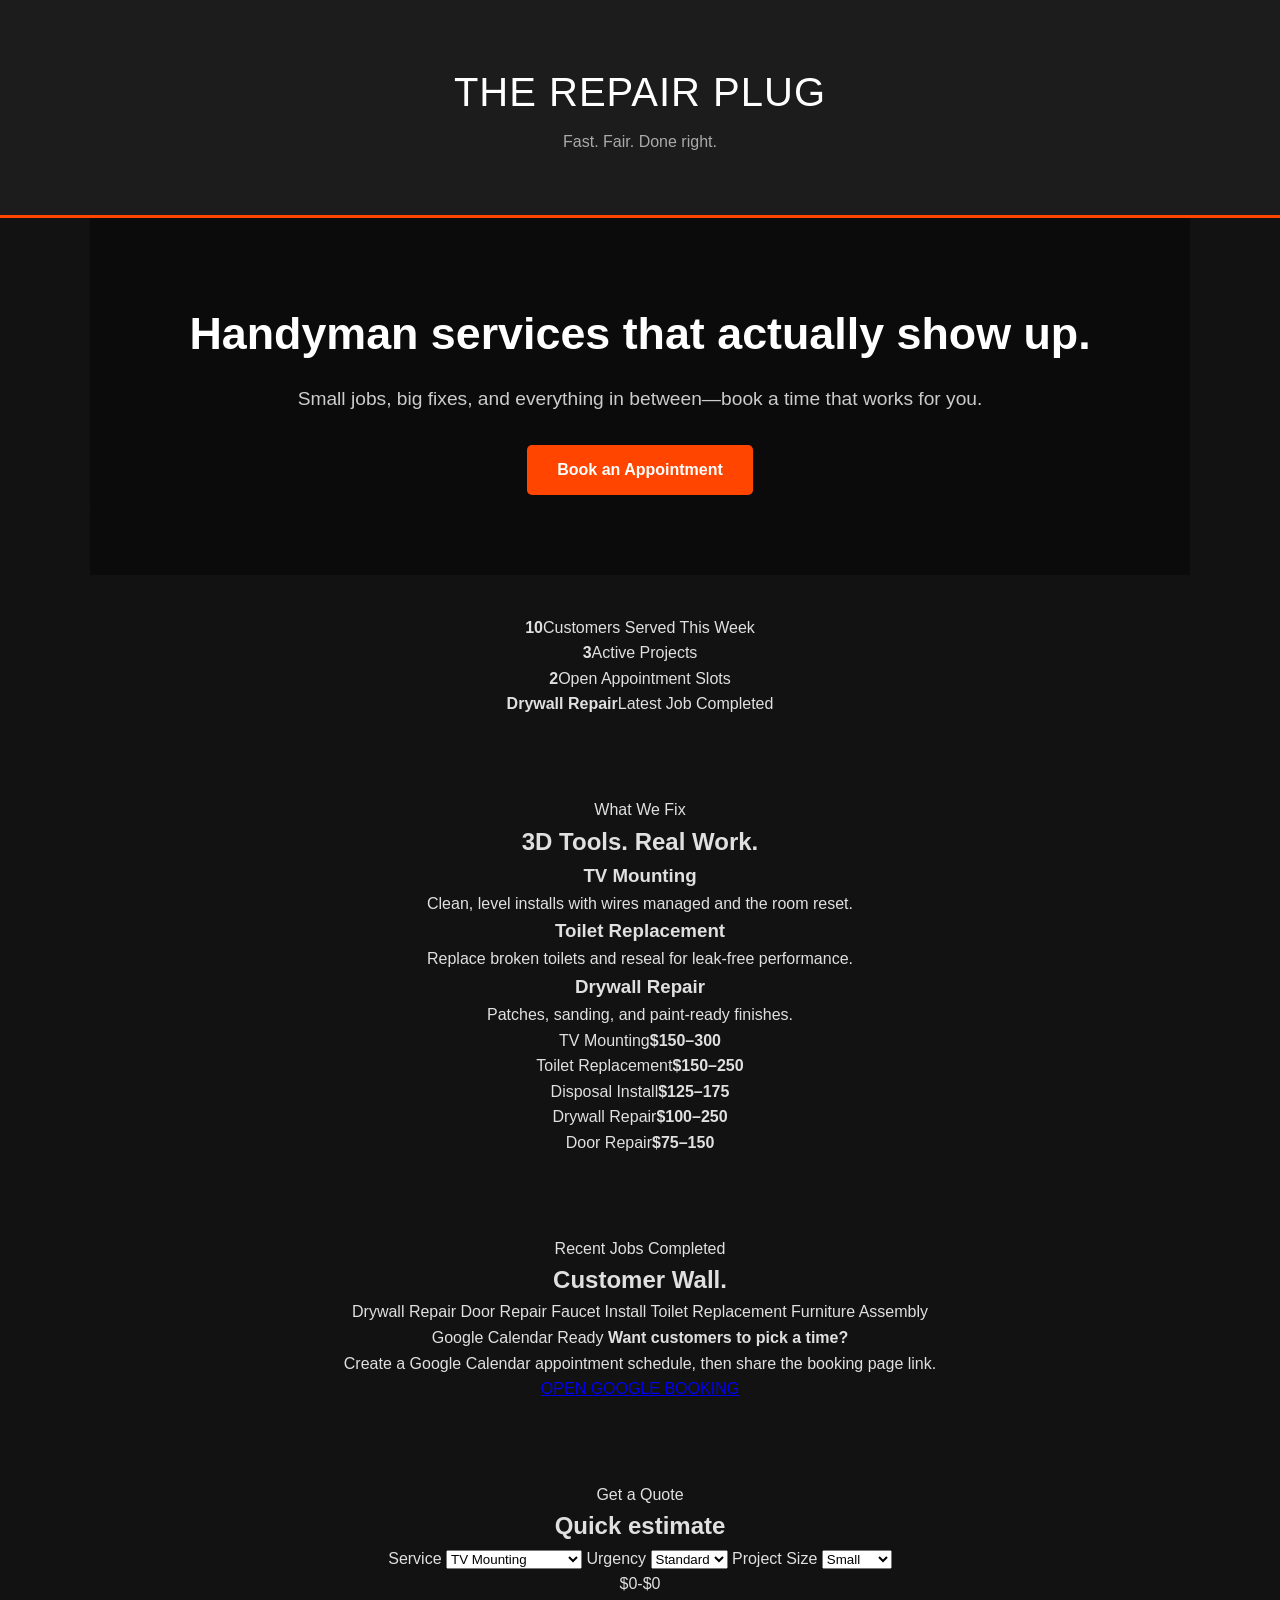
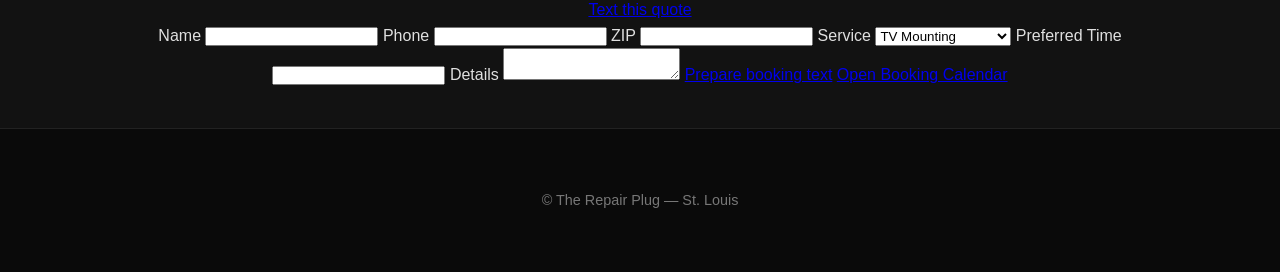
==== commit 01390865: "Add homepage markup and link CSS/JS" ====
--- a/index.html
+++ b/index.html
@@ -1,449 +1,150 @@
 <!doctype html>
 <html lang="en">
-  <head>
-    <meta charset="utf-8">
-    <meta name="viewport" content="width=device-width, initial-scale=1">
-    <meta name="description" content="The Repair Plug provides reliable handyman services across St. Louis with fast response, honest pricing, same-day service, and clean work done right.">
-    <title>The Repair Plug | St. Louis Handyman Services</title>
-    <meta property="og:title" content="The Repair Plug | St. Louis Handyman Services">
-    <meta property="og:description" content="Fast quotes, honest pricing, and reliable handyman repairs across St. Louis.">
-    <meta property="og:type" content="website">
-    <meta property="og:image" content="assets/repair-plug-logo.jpeg">
-    <link rel="canonical" href="https://therepairplug.shop/">
-    <link rel="preconnect" href="https://fonts.googleapis.com">
-    <link rel="preconnect" href="https://fonts.gstatic.com" crossorigin>
-    <link href="https://fonts.googleapis.com/css2?family=Bebas+Neue&family=Montserrat:wght@400;600;700;800;900&display=swap" rel="stylesheet">
-    <link rel="stylesheet" href="style.css">
-    <script type="application/ld+json">
-      {
-        "@context": "https://schema.org",
-        "@type": "HomeAndConstructionBusiness",
-        "name": "The Repair Plug",
-        "description": "Reliable handyman services across St. Louis. Honest pricing, fast quotes, clean work, and repairs done right the first time.",
-        "telephone": "+13146436788",
-        "areaServed": "St. Louis and surrounding areas",
-        "url": "https://therepairplug.shop/",
-        "image": "https://therepairplug.shop/assets/repair-plug-logo.jpeg",
-        "priceRange": "$$",
-        "sameAs": []
-      }
-    </script>
-  </head>
-  <body>
-    <a class="skip-link" href="#quote">Skip to booking</a>
-    <div class="cursor-tool" aria-hidden="true"></div>
-    <canvas id="sparks" aria-hidden="true"></canvas>
-    <div class="smoke smoke-a" aria-hidden="true"></div>
-    <div class="smoke smoke-b" aria-hidden="true"></div>
+<head>
+	<meta charset="utf-8" />
+	<meta name="viewport" content="width=device-width,initial-scale=1" />
+	<title>The Repair Plug | St. Louis Handyman Services</title>
+	<link rel="stylesheet" href="style.css">
+</head>
+<body>
+	<header class="main-header">
+		<div class="section-container header-container">
+			<div class="logo">The Repair Plug</div>
+			<div class="tagline">Fast. Fair. Done right.</div>
+		</div>
+	</header>
 
-    <header class="site-header">
-      <div class="response-bar">
-        <span>LIVE DISPATCH</span>
-        <strong>Average Response Time: <b id="responseTime">11</b> Minutes</strong>
-      </div>
-      <div class="nav-row">
-        <a class="brand" href="#home" aria-label="The Repair Plug home">
-          <img src="assets/repair-plug-logo.jpeg" alt="The Repair Plug logo">
-          <span>The Repair Plug</span>
-        </a>
-        <nav aria-label="Main navigation">
-          <a href="#services">Services</a>
-          <a href="#tracker">Tracker</a>
-          <a href="#gallery">Projects</a>
-          <a href="#quote">Quote</a>
-          <a href="#book">Book</a>
-        </nav>
-        <button class="emergency-open" type="button" data-open-emergency>NEED A REPAIR NOW?</button>
-      </div>
-    </header>
+	<main>
+		<section class="hero-section section-container">
+			<h2>Handyman services that actually show up.</h2>
+			<p>Small jobs, big fixes, and everything in between—book a time that works for you.</p>
+			<a class="cta-button" id="heroBook" href="https://calendar.app.google/kPyQrE8NULF7gWCo8" target="_blank" rel="noopener">Book an Appointment</a>
+		</section>
 
-    <main id="home">
-      <section class="hero">
-        <div class="gear gear-one" aria-hidden="true"></div>
-        <div class="gear gear-two" aria-hidden="true"></div>
-        <div class="metal-sweep" aria-hidden="true"></div>
+		<section class="pulse-section section-container">
+			<div class="pulse-grid">
+				<article><strong data-count="17">0</strong><span>Customers Served This Week</span></article>
+				<article><strong data-count="6">0</strong><span>Active Projects</span></article>
+				<article><strong data-count="4">0</strong><span>Open Appointment Slots</span></article>
+				<article><strong id="liveJobs">Drywall Repair</strong><span>Latest Job Completed</span></article>
+			</div>
+		</section>
 
-        <div class="hero-copy">
-          <p class="eyebrow">St. Louis Handyman Service</p>
-          <h1>When It Breaks, We're The Plug.</h1>
-          <p class="hero-subtitle">Fast Response / Quality Work / Family Owned</p>
-          <p>Reliable handyman services across St. Louis. Honest pricing, fast quotes, clean work, and repairs done right the first time.</p>
-          <div class="hero-actions">
-            <a class="button primary" href="https://calendar.app.google/kPyQrE8NULF7gWCo8" target="_blank" rel="noopener">GET PLUGGED IN</a>
-            <a class="button secondary" href="sms:+13146436788?body=Hi%20The%20Repair%20Plug%2C%20I%20need%20a%20repair%20quote.%20I%20can%20send%20photos.">TEXT FOR QUOTE</a>
-          </div>
-          <div class="hero-badges" aria-label="Service highlights">
-            <span>Same-Day Service</span>
-            <span>100+ Jobs Completed</span>
-            <span>No Hidden Fees</span>
-          </div>
-        </div>
+		<section class="services section section-container" id="services">
+			<div class="section-heading">
+				<p class="eyebrow">What We Fix</p>
+				<h2>3D Tools. Real Work.</h2>
+			</div>
 
-        <div class="hero-logo-frame">
-          <img src="assets/repair-plug-logo.jpeg" alt="The Repair Plug flyer - Family Owned, Hard Working, No B.S.">
-        </div>
-      </section>
+			<div class="service-grid">
+				<article>
+					<span class="tool-3d drill"></span>
+					<h3>TV Mounting</h3>
+					<p>Clean, level installs with wires managed and the room reset.</p>
+				</article>
 
-      <section class="before-call section">
-        <div class="section-heading">
-          <p class="eyebrow">Before You Call Anyone Else...</p>
-          <h2>Check the work ethic first.</h2>
-        </div>
-        <div class="proof-grid">
-          <article><span></span>Family Owned</article>
-          <article><span></span>Fast Response</article>
-          <article><span></span>Respectful Service</article>
-          <article><span></span>Transparent Pricing</article>
-          <article><span></span>Quality Guaranteed</article>
-          <article><span></span>Real Reviews</article>
-        </div>
-      </section>
+				<article>
+					<span class="tool"></span>
+					<h3>Toilet Replacement</h3>
+					<p>Replace broken toilets and reseal for leak-free performance.</p>
+				</article>
 
-      <section class="emergency-strip">
-        <strong>Emergency repair need?</strong>
-        <span>Fast response. Clean work. St. Louis and surrounding areas.</span>
-        <a href="tel:+13146436788">(314) 643-6788</a>
-      </section>
+				<article>
+					<span class="tool"></span>
+					<h3>Drywall Repair</h3>
+					<p>Patches, sanding, and paint-ready finishes.</p>
+				</article>
+			</div>
 
-      <section class="pulse-board section">
-        <div class="section-heading">
-          <p class="eyebrow">Plugged In Today</p>
-          <h2>The crew is moving.</h2>
-        </div>
-        <div class="pulse-grid">
-          <article><strong data-count="17">0</strong><span>Customers Served This Week</span></article>
-          <article><strong data-count="6">0</strong><span>Active Projects</span></article>
-          <article><strong data-count="4">0</strong><span>Open Appointment Slots</span></article>
-          <article><strong id="liveJobs" class="fit-text">Drywall Repair</strong><span>Latest Job Completed</span></article>
-        </div>
-      </section>
+			<div class="price-grid">
+				<article><span>TV Mounting</span><strong>$150–300</strong></article>
+				<article><span>Toilet Replacement</span><strong>$150–250</strong></article>
+				<article><span>Disposal Install</span><strong>$125–175</strong></article>
+				<article><span>Drywall Repair</span><strong>$100–250</strong></article>
+				<article><span>Door Repair</span><strong>$75–150</strong></article>
+			</div>
+		</section>
 
-      <section class="stats" aria-label="Company stats">
-        <article><strong data-count="500">0</strong><span>Repairs Completed</span></article>
-        <article><strong data-count="98">0</strong><span>Customer Satisfaction</span></article>
-        <article><strong>Same Day</strong><span>Service Available</span></article>
-        <article><strong>Family</strong><span>Owned</span></article>
-      </section>
+		<section class="job-wall section section-container">
+			<div class="section-heading">
+				<p class="eyebrow">Recent Jobs Completed</p>
+				<h2>Customer Wall.</h2>
+			</div>
 
-      <section class="tracker section" id="tracker">
-        <div class="section-heading">
-          <p class="eyebrow">Repair Tracker</p>
-          <h2>Like a pizza tracker, but for getting your house handled.</h2>
-        </div>
-        <div class="tracker-rail" aria-label="Repair tracker">
-          <article class="is-active"><b>01</b><span>Request Received</span></article>
-          <article><b>02</b><span>Technician Assigned</span></article>
-          <article><b>03</b><span>En Route</span></article>
-          <article><b>04</b><span>Job Complete</span></article>
-        </div>
-      </section>
+			<div class="job-ticker" aria-live="polite">
+				<span>Drywall Repair</span>
+				<span>Door Repair</span>
+				<span>Faucet Install</span>
+				<span>Toilet Replacement</span>
+				<span>Furniture Assembly</span>
+				<div class="calendar-card">
+					<span>Google Calendar Ready</span>
+					<strong>Want customers to pick a time?</strong>
+					<p>Create a Google Calendar appointment schedule, then share the booking page link.</p>
+					<a class="button ghost" id="googleCalendarLink" href="https://calendar.app.google/kPyQrE8NULF7gWCo8" target="_blank" rel="noopener">OPEN GOOGLE BOOKING</a>
+				</div>
+			</div>
+		</section>
 
-      <section class="services section" id="services">
-        <div class="section-heading">
-          <p class="eyebrow">What We Fix</p>
-          <h2>3D Tools. Real Work.</h2>
-        </div>
-        <div class="service-grid">
-          <article><span class="tool-3d drill"></span><h3>TV Mounting</h3><p>Clean, level installs with wires managed and the room reset.</p></article>
-          <article><span class="tool-3d wrench"></span><h3>Electrical</h3><p>Ceiling fans, fixtures, switches, and small electrical repairs.</p></article>
-          <article><span class="tool-3d wrench"></span><h3>Plumbing</h3><p>Faucets, toilets, disposals, leaks, and quick fixture upgrades.</p></article>
-          <article><span class="tool-3d hammer"></span><h3>Flooring</h3><p>Repairs, transitions, trim, and smart punch-list finishes.</p></article>
-          <article><span class="tool-3d roller"></span><h3>Drywall</h3><p>Damage repair, patches, sanding, and paint-ready finish work.</p></article>
-          <article><span class="tool-3d hammer"></span><h3>Door Repair</h3><p>Sticking doors, hardware, hinges, alignment, and weather seals.</p></article>
-          <article><span class="tool-3d wrench"></span><h3>Furniture Assembly</h3><p>Assembly done tight, sturdy, and without the leftover headache.</p></article>
-          <article><span class="tool-3d roller"></span><h3>Power Washing</h3><p>Driveways, siding, patios, decks, and curb appeal refreshes.</p></article>
-        </div>
-      </section>
+		<section class="contact-section section-container" id="contact">
+			<div class="section-heading">
+				<p class="eyebrow">Get a Quote</p>
+				<h2>Quick estimate</h2>
+			</div>
 
-      <section class="story section">
-        <div class="story-panel">
-          <p class="eyebrow">Why We're Called The Repair Plug</p>
-          <h2>We're the connection homeowners rely on when something breaks.</h2>
-          <p>Fast response. Quality work. No excuses. The Repair Plug connects you to the right fix, the right attitude, and a job finished the right way.</p>
-        </div>
-      </section>
+			<form id="quoteForm" class="quote-form">
+				<label>Service
+					<select id="serviceType">
+						<option value="150">TV Mounting</option>
+						<option value="150">Toilet Replacement</option>
+						<option value="100">Drywall Repair</option>
+					</select>
+				</label>
 
-      <section class="house-section section">
-        <div class="section-heading">
-          <p class="eyebrow">Interactive House</p>
-          <h2>Pick the problem area.</h2>
-        </div>
-        <div class="house-wrap">
-          <div class="house-graphic" aria-label="Interactive house service map">
-            <button class="zone roof" type="button" data-house-info="Roof and exterior punch-list repairs.">Roof</button>
-            <button class="zone kitchen" type="button" data-house-info="Kitchen repairs, faucets, disposals, and fixtures.">Kitchen</button>
-            <button class="zone bath" type="button" data-house-info="Bathroom plumbing, toilets, fans, and hardware.">Bathroom</button>
-            <button class="zone garage" type="button" data-house-info="Garage shelves, assembly, doors, and storage fixes.">Garage</button>
-          </div>
-          <aside class="house-card">
-            <strong id="houseTitle">Hover a house zone</strong>
-            <p id="houseInfo">Roof, kitchen, bathroom, and garage hotspots reveal the services The Repair Plug can handle.</p>
-          </aside>
-        </div>
-      </section>
+				<label>Urgency
+					<select id="urgency">
+						<option value="1">Standard</option>
+						<option value="1.4">Urgent</option>
+					</select>
+				</label>
 
-      <section class="trust section">
-        <div class="section-heading">
-          <p class="eyebrow">Why Homeowners Choose The Repair Plug</p>
-          <h2>Fast. Fair. Finished right.</h2>
-        </div>
-        <div class="trust-grid">
-          <article><b>FAST</b><span>Fast Response</span></article>
-          <article><b>PRO</b><span>Quality Work</span></article>
-          <article><b>FAIR</b><span>Honest Pricing</span></article>
-          <article><b>HOME</b><span>Family Owned</span></article>
-          <article><b>5.0</b><span>5-Star Service</span></article>
-          <article><b>TRP</b><span>Fully Reliable</span></article>
-        </div>
-      </section>
+				<label>Project Size
+					<select id="projectSize">
+						<option value="1">Small</option>
+						<option value="1.5">Medium</option>
+						<option value="2">Large</option>
+					</select>
+				</label>
 
-      <section class="pricing section" id="pricing">
-        <div class="section-heading">
-          <p class="eyebrow">Common Fixes</p>
-          <h2>Simple pricing. No hidden fees.</h2>
-        </div>
-        <div class="price-grid">
-          <article><span>TV Mounting</span><strong>$150-300</strong></article>
-          <article><span>Toilet Replacement</span><strong>$150-250</strong></article>
-          <article><span>Disposal Install</span><strong>$125-175</strong></article>
-          <article><span>Drywall Repair</span><strong>$100-250</strong></article>
-          <article><span>Door Repair</span><strong>$75-150</strong></article>
-          <article><span>Power Washing</span><strong>$150-250</strong></article>
-          <article class="featured-price"><span>Service Call</span><strong>$125</strong><small>First hour included. $50/hr after.</small></article>
-          <article><span>Furniture Assembly</span><strong>$75-200</strong></article>
-          <article><span>Faucet Install</span><strong>$100-175</strong></article>
-          <article><span>Ceiling Fan</span><strong>$100-225</strong></article>
-          <article><span>Gutter Cleaning</span><strong>$125-275</strong></article>
-        </div>
-      </section>
+				<div id="quoteOutput">$0-$0</div>
+				<a id="quoteTextLink" href="#" class="button">Text this quote</a>
+			</form>
 
-      <section class="gallery section" id="gallery">
-        <div class="section-heading">
-          <p class="eyebrow">Real Project Gallery</p>
-          <h2>Before, after, and custom fixes.</h2>
-        </div>
-        <div class="real-project-grid">
-          <article class="project-card project-wide">
-            <img src="assets/deck-makeover.jpeg" alt="Before and after deck makeover showing weathered boards transformed into a clean finished deck">
-            <div class="project-caption">
-              <span>Before / After</span>
-              <h3>Deck Makeover</h3>
-              <p>Weathered outdoor space brought back with a clean, high-impact finish.</p>
-            </div>
-          </article>
-          <article class="project-card">
-            <img src="assets/wall-repair.jpeg" alt="Before and after wall repair showing a hole patched smooth">
-            <div class="project-caption">
-              <span>Before / After</span>
-              <h3>Wall Repair</h3>
-              <p>Hole patched, blended, and brought back to a smooth finish.</p>
-            </div>
-          </article>
-          <article class="project-card project-tall">
-            <img src="assets/dog-cage-shelf.jpeg" alt="Custom shelf built over a dog cage with wood-look surface">
-            <div class="project-caption">
-              <span>Custom Build</span>
-              <h3>Dog Cage Shelf</h3>
-              <p>A practical shelf upgrade that turns unused space into a finished surface.</p>
-            </div>
-          </article>
-        </div>
-      </section>
+			<form id="bookingForm" class="booking-form">
+				<label>Name <input id="customerName" type="text" /></label>
+				<label>Phone <input id="customerPhone" type="tel" /></label>
+				<label>ZIP <input id="customerZip" type="text" /></label>
+				<label>Service
+					<select id="bookingService">
+						<option>TV Mounting</option>
+						<option>Toilet Replacement</option>
+						<option>Drywall Repair</option>
+					</select>
+				</label>
+				<label>Preferred Time <input id="preferredTime" type="text" /></label>
+				<label>Details <textarea id="jobDetails"></textarea></label>
 
-      <section class="job-wall section">
-        <div class="section-heading">
-          <p class="eyebrow">Recent Jobs Completed</p>
-          <h2>Customer Wall.</h2>
-        </div>
-        <div class="job-ticker" aria-live="polite">
-          <span>Drywall Repair</span>
-          <span>Deck Makeover</span>
-          <span>Wall Repair</span>
-          <span>Furniture Assembly</span>
-          <span>Dog Cage Shelf</span>
-          <span>Ceiling Fan</span>
-          <span>Power Washing</span>
-        </div>
-      </section>
+				<a id="bookingTextLink" class="button" href="#">Prepare booking text</a>
+				<a id="calendarBookingLink" class="button" href="https://calendar.app.google/kPyQrE8NULF7gWCo8" target="_blank" rel="noopener">Open Booking Calendar</a>
+			</form>
+		</section>
+	</main>
 
-      <section class="reviews section">
-        <div class="section-heading">
-          <p class="eyebrow">Customer Reviews</p>
-          <h2>Trusted local service.</h2>
-        </div>
-        <div class="review-cloud">
-          <article>5 STARS<p>"Mounted two TVs same day and cleaned everything after. Professional work."</p><span>- Mike T.</span></article>
-          <article>5 STARS<p>"Fast response, honest pricing, and quality work. Definitely calling again."</p><span>- Sarah L.</span></article>
-          <article>5 STARS<p>"Fixed drywall damage quickly and it looked brand new after."</p><span>- James R.</span></article>
-        </div>
-      </section>
+	<footer class="main-footer">
+		<div class="section-container">© The Repair Plug — St. Louis</div>
+	</footer>
 
-      <section class="quote section" id="quote">
-        <div class="quote-panel">
-          <div>
-            <p class="eyebrow">Instant Quote Generator</p>
-            <h2>Get a fast ballpark before you call.</h2>
-            <p>Select the job, urgency, and project size. Text photos for the cleanest estimate.</p>
-          </div>
-          <form class="quote-form" id="quoteForm">
-            <label for="serviceType">Service
-              <select id="serviceType" name="service">
-                <option value="150">TV Mounting</option>
-                <option value="100">Drywall Repair</option>
-                <option value="75">Door Repair</option>
-                <option value="100">Faucet Install</option>
-                <option value="150">Toilet Replacement</option>
-                <option value="75">Furniture Assembly</option>
-                <option value="150">Power Washing</option>
-                <option value="100">Ceiling Fan</option>
-              </select>
-            </label>
-            <label for="urgency">Urgency
-              <select id="urgency" name="urgency">
-                <option value="1">Flexible</option>
-                <option value="1.15">This Week</option>
-                <option value="1.3">Same Day</option>
-              </select>
-            </label>
-            <label for="projectSize">Project Size
-              <select id="projectSize" name="size">
-                <option value="1">Small</option>
-                <option value="1.45">Medium</option>
-                <option value="2">Large</option>
-              </select>
-            </label>
-            <output id="quoteOutput" aria-live="polite">$150-$250</output>
-            <a class="button primary" id="quoteTextLink" href="sms:+13146436788">TEXT THIS ESTIMATE</a>
-          </form>
-        </div>
-      </section>
+	<script src="script.js"></script>
+</body>
+</html>
 
-      <section class="booking section" id="book">
-        <div class="booking-panel">
-          <div>
-            <p class="eyebrow">Book The Repair Plug</p>
-            <h2>Send the job details straight to the phone.</h2>
-            <p>Fill this out and tap the button. Your phone will open a text to The Repair Plug with the details already written. Add photos before sending for the fastest quote.</p>
-            <div class="booking-actions">
-              <a class="button primary" href="tel:+13146436788">CALL NOW</a>
-              <a class="button secondary" id="directTextLink" href="sms:+13146436788?body=Hi%20The%20Repair%20Plug%2C%20I%20need%20help%20with%20a%20repair.">TEXT NOW</a>
-            </div>
-            <div class="calendar-card">
-              <span>Google Calendar Ready</span>
-              <strong>Want customers to pick a time?</strong>
-              <p>Pick an available time on the live booking calendar. Calls and texts still work for urgent repairs.</p>
-              <a class="button ghost" id="googleCalendarLink" href="https://calendar.app.google/kPyQrE8NULF7gWCo8" target="_blank" rel="noopener">OPEN GOOGLE BOOKING</a>
-            </div>
-          </div>
-          <form class="booking-form" id="bookingForm">
-            <label for="customerName">Name
-              <input id="customerName" name="name" autocomplete="name" placeholder="Your name">
-            </label>
-            <label for="customerPhone">Phone
-              <input id="customerPhone" name="phone" autocomplete="tel" inputmode="tel" placeholder="Best callback number">
-            </label>
-            <label for="customerZip">ZIP Code
-              <input id="customerZip" name="zip" autocomplete="postal-code" inputmode="numeric" placeholder="St. Louis area ZIP">
-            </label>
-            <label for="bookingService">Service Needed
-              <select id="bookingService" name="service">
-                <option>TV Mounting</option>
-                <option>Drywall Repair</option>
-                <option>Door Repair</option>
-                <option>Faucet Install</option>
-                <option>Toilet Replacement</option>
-                <option>Furniture Assembly</option>
-                <option>Power Washing</option>
-                <option>Ceiling Fan</option>
-                <option>Deck Makeover</option>
-                <option>Custom Repair</option>
-              </select>
-            </label>
-            <label for="preferredTime">Preferred Time
-              <select id="preferredTime" name="time">
-                <option>Same day if available</option>
-                <option>Morning</option>
-                <option>Afternoon</option>
-                <option>Evening</option>
-                <option>This week</option>
-              </select>
-            </label>
-            <label for="jobDetails" class="wide-field">Job Details
-              <textarea id="jobDetails" name="details" rows="5" placeholder="Tell us what broke, what needs installed, or what you want fixed."></textarea>
-            </label>
-            <div class="booking-submit-row wide-field">
-              <a class="button primary" id="calendarBookingLink" href="https://calendar.app.google/kPyQrE8NULF7gWCo8" target="_blank" rel="noopener">BOOK ON CALENDAR</a>
-              <a class="button secondary" id="bookingTextLink" href="sms:+13146436788">SEND BOOKING TEXT</a>
-            </div>
-            <p class="form-note wide-field">Tip: after the text opens, attach photos before sending.</p>
-          </form>
-        </div>
-      </section>
-
-      <section class="faq section">
-        <div class="section-heading">
-          <p class="eyebrow">Questions</p>
-          <h2>Frequently asked.</h2>
-        </div>
-        <div class="faq-list">
-          <details open><summary>Do you offer same-day service?</summary><p>Yes, depending on availability.</p></details>
-          <details><summary>Can I text photos for a quote?</summary><p>Absolutely. Send photos for a fast estimate.</p></details>
-          <details><summary>Do you provide materials?</summary><p>Yes, or you can provide your own.</p></details>
-          <details><summary>Do you travel outside St. Louis?</summary><p>Yes. Travel fees may apply depending on distance.</p></details>
-        </div>
-      </section>
-
-      <section class="contact section" id="contact">
-        <div>
-          <p class="eyebrow">Need Repairs?</p>
-          <h2>Call The Plug Today</h2>
-          <p>Fast quotes. Honest pricing. Reliable work across St. Louis and surrounding areas.</p>
-        </div>
-        <div class="contact-actions">
-          <a class="phone" href="tel:+13146436788">(314) 643-6788</a>
-          <a class="button secondary" href="https://calendar.app.google/kPyQrE8NULF7gWCo8" target="_blank" rel="noopener">BOOK A TECH</a>
-        </div>
-      </section>
-    </main>
-
-    <div class="mobile-cta" aria-label="Quick contact options">
-      <a href="tel:+13146436788">Call</a>
-      <a href="sms:+13146436788?body=Hi%20The%20Repair%20Plug%2C%20I%20need%20a%20repair%20quote.">Text</a>
-      <a href="https://calendar.app.google/kPyQrE8NULF7gWCo8" target="_blank" rel="noopener">Book</a>
-    </div>
-
-    <aside class="emergency-modal" aria-hidden="true">
-      <div class="emergency-card" role="dialog" aria-modal="true" aria-label="Emergency help options">
-        <button type="button" class="close" data-close-emergency aria-label="Close">x</button>
-        <p class="eyebrow">Need Help Now?</p>
-        <h2>Call The Plug.</h2>
-        <a class="button primary" href="tel:+13146436788">CALL NOW</a>
-        <a class="button secondary" href="sms:+13146436788?body=Hi%20The%20Repair%20Plug%2C%20I%20need%20help%20now.">TEXT NOW</a>
-        <a class="button ghost" href="https://calendar.app.google/kPyQrE8NULF7gWCo8" target="_blank" rel="noopener">BOOK ON CALENDAR</a>
-      </div>
-    </aside>
-
-    <footer>
-      <div class="house-line" aria-hidden="true"></div>
-      <div>
-        <strong>The Repair Plug</strong>
-        <p>Serving St. Louis & Surrounding Areas</p>
-      </div>
-      <a href="tel:+13146436788">(314) 643-6788</a>
-      <nav aria-label="Footer navigation">
-        <a href="#services">Services</a>
-        <a href="#book">Book</a>
-        <a href="#home">About</a>
-        <a href="#contact">Contact</a>
-      </nav>
-      <div class="socials">
-        <span>Instagram</span>
-        <span>Facebook</span>
-        <span>TikTok</span>
-      </div>
-      <small>Copyright 2026 The Repair Plug. All rights reserved.</small>
-    </footer>
-
-    <script src="script.js"></script>
-  </body>
-</html>
--- a/style.css
+++ b/style.css
@@ -1,1058 +1,132 @@
-/* Root Variables */
-:root {
-  --primary: #FF6B35;
-  --secondary: #004E89;
-  --accent: #F7B801;
-  --dark: #1a1a1a;
-  --light: #f5f5f5;
-  --gray: #666;
-  --white: #ffffff;
-}
-
-/* Reset */
+/* 1. Global Reset (Removes all unwanted default white space) */
 * {
-  margin: 0;
-  padding: 0;
-  box-sizing: border-box;
+    margin: 0;
+    padding: 0;
+    box-sizing: border-box;
 }
 
 html {
-  scroll-behavior: smooth;
+    scroll-behavior: smooth;
 }
 
 body {
-  font-family: 'Montserrat', sans-serif;
-  color: var(--dark);
-  background: var(--white);
-  line-height: 1.6;
+    font-family: 'Segoe UI', Tahoma, Geneva, Verdana, sans-serif;
+    line-height: 1.6;
+    background-color: #121212; /* Sleek dark background */
+    color: #e0e0e0;
 }
 
-/* Skip Link */
-.skip-link {
-  position: absolute;
-  top: -40px;
-  left: 0;
-  background: var(--primary);
-  color: white;
-  padding: 8px;
-  z-index: 100;
+.section-container {
+    max-width: 1100px;
+    margin: 0 auto;
+    padding: 40px 20px;
+    text-align: center;
 }
 
-.skip-link:focus {
-  top: 0;
+/* 2. Header Styles */
+.main-header {
+    background-color: #1c1c1c;
+    border-bottom: 3px solid #ff4500; /* Distinct brand accent color border */
+    padding: 20px 0;
 }
 
-/* Decorative Elements */
-.cursor-tool,
-.smoke,
-#sparks {
-  pointer-events: none;
+.header-container .logo {
+    font-size: 2.5rem;
+    color: #ffffff;
+    text-transform: uppercase;
+    letter-spacing: 1px;
 }
 
-.smoke {
-  position: fixed;
-  opacity: 0.05;
-  z-index: -1;
+.header-container .tagline {
+    color: #aaaaaa;
+    font-size: 1rem;
+    margin-top: 5px;
 }
 
-/* Header */
-.site-header {
-  background: var(--white);
-  border-bottom: 1px solid #e0e0e0;
-  position: sticky;
-  top: 0;
-  z-index: 50;
+/* 3. Hero Section Styles */
+.hero-section {
+    background: linear-gradient(rgba(0,0,0,0.7), rgba(0,0,0,0.7)), #252525;
+    padding: 80px 0;
 }
 
-.response-bar {
-  background: var(--secondary);
-  color: white;
-  padding: 8px 20px;
-  font-size: 0.85rem;
-  display: flex;
-  justify-content: center;
-  gap: 20px;
-  align-items: center;
-  font-weight: 600;
+.hero-section h2 {
+    font-size: 2.8rem;
+    color: #ffffff;
+    margin-bottom: 15px;
 }
 
-.nav-row {
-  display: flex;
-  align-items: center;
-  justify-content: space-between;
-  padding: 15px 20px;
-  max-width: 1400px;
-  margin: 0 auto;
+.hero-section p {
+    font-size: 1.2rem;
+    max-width: 700px;
+    margin: 0 auto 30px auto;
+    color: #cccccc;
 }
 
-.brand {
-  display: flex;
-  align-items: center;
-  gap: 10px;
-  text-decoration: none;
-  color: var(--dark);
-  font-weight: 700;
-  font-size: 1.2rem;
+.cta-button {
+    display: inline-block;
+    background-color: #ff4500;
+    color: #ffffff;
+    padding: 12px 30px;
+    text-decoration: none;
+    font-weight: bold;
+    border-radius: 5px;
+    transition: background 0.3s ease;
 }
 
-.brand img {
-  height: 40px;
-  width: auto;
+.cta-button:hover {
+    background-color: #e03d00;
 }
 
-nav {
-  display: flex;
-  gap: 30px;
-  align-items: center;
+/* 4. Services Grid Styles */
+.services-section {
+    background-color: #1c1c1c;
 }
 
-nav a {
-  text-decoration: none;
-  color: var(--dark);
-  font-weight: 600;
-  transition: color 0.3s;
+.services-section h3, .contact-section h3 {
+    font-size: 2.2rem;
+    color: #ffffff;
+    margin-bottom: 40px;
 }
 
-nav a:hover {
-  color: var(--primary);
+.services-grid {
+    display: grid;
+    grid-template-columns: repeat(auto-fit, minmax(280px, 1px));
+    gap: 20px;
 }
 
-.emergency-open {
-  background: var(--primary);
-  color: white;
-  border: none;
-  padding: 10px 20px;
-  border-radius: 5px;
-  font-weight: 700;
-  cursor: pointer;
-  transition: background 0.3s;
+.service-card {
+    background-color: #252525;
+    padding: 30px;
+    border-radius: 8px;
+    border-top: 4px solid #ff4500;
+    text-align: left;
 }
 
-.emergency-open:hover {
-  background: #e55a2b;
+.service-card h4 {
+    font-size: 1.4rem;
+    color: #ffffff;
+    margin-bottom: 15px;
 }
 
-/* Main Content */
-main {
-  max-width: 1400px;
-  margin: 0 auto;
+/* 5. Contact Section Styles */
+.contact-section {
+    background-color: #121212;
 }
 
-/* Sections */
-.section {
-  padding: 60px 20px;
+.contact-info {
+    background-color: #1c1c1c;
+    padding: 25px;
+    display: inline-block;
+    border-radius: 8px;
+    margin-top: 20px;
 }
 
-.section-heading {
-  text-align: center;
-  margin-bottom: 50px;
-}
-
-.eyebrow {
-  font-size: 0.85rem;
-  font-weight: 700;
-  color: var(--primary);
-  text-transform: uppercase;
-  letter-spacing: 1px;
-  display: block;
-  margin-bottom: 10px;
-}
-
-h2 {
-  font-family: 'Bebas Neue', sans-serif;
-  font-size: 2.5rem;
-  color: var(--dark);
-  margin-bottom: 20px;
-}
-
-h3 {
-  font-size: 1.3rem;
-  font-weight: 700;
-  margin: 15px 0;
-}
-
-/* Hero Section */
-.hero {
-  position: relative;
-  display: grid;
-  grid-template-columns: 1fr 1fr;
-  gap: 40px;
-  align-items: center;
-  padding: 80px 20px;
-}
-
-.hero-copy p:first-of-type {
-  font-size: 1.1rem;
-  color: var(--gray);
-  margin-bottom: 20px;
-}
-
-.hero h1 {
-  font-family: 'Bebas Neue', sans-serif;
-  font-size: 3.5rem;
-  line-height: 1.2;
-  margin: 20px 0;
-}
-
-.hero-subtitle {
-  font-size: 1.3rem;
-  color: var(--primary);
-  font-weight: 600;
-  margin-bottom: 15px;
-}
-
-.hero-actions {
-  display: flex;
-  gap: 15px;
-  margin: 30px 0;
-}
-
-.hero-badges {
-  display: flex;
-  gap: 20px;
-  flex-wrap: wrap;
-  margin-top: 30px;
-}
-
-.hero-badges span {
-  background: var(--light);
-  padding: 10px 20px;
-  border-radius: 25px;
-  font-size: 0.9rem;
-  font-weight: 600;
-}
-
-.hero-logo-frame {
-  position: relative;
-  display: flex;
-  justify-content: center;
-  align-items: center;
-}
-
-.hero-logo-frame img {
-  max-width: 100%;
-  height: auto;
-  border-radius: 10px;
-}
-
-/* Buttons */
-.button {
-  display: inline-block;
-  padding: 12px 30px;
-  border-radius: 5px;
-  text-decoration: none;
-  font-weight: 700;
-  transition: all 0.3s;
-  border: 2px solid transparent;
-  cursor: pointer;
-  font-size: 1rem;
-}
-
-.button.primary {
-  background: var(--primary);
-  color: white;
-}
-
-.button.primary:hover {
-  background: #e55a2b;
-}
-
-.button.secondary {
-  background: var(--secondary);
-  color: white;
-}
-
-.button.secondary:hover {
-  background: #003566;
-}
-
-.button.ghost {
-  background: transparent;
-  color: var(--primary);
-  border: 2px solid var(--primary);
-}
-
-.button.ghost:hover {
-  background: var(--primary);
-  color: white;
-}
-
-/* Before Call Section */
-.before-call {
-  background: var(--light);
-}
-
-.proof-grid {
-  display: grid;
-  grid-template-columns: repeat(auto-fit, minmax(180px, 1fr));
-  gap: 30px;
-}
-
-.proof-grid article {
-  text-align: center;
-}
-
-.proof-grid span {
-  display: block;
-  width: 60px;
-  height: 60px;
-  background: var(--primary);
-  margin: 0 auto 15px;
-  border-radius: 50%;
-}
-
-/* Emergency Strip */
-.emergency-strip {
-  background: linear-gradient(135deg, var(--primary), #FF8C42);
-  color: white;
-  padding: 30px;
-  text-align: center;
-  display: flex;
-  justify-content: center;
-  align-items: center;
-  gap: 40px;
-  flex-wrap: wrap;
-}
-
-.emergency-strip a {
-  color: white;
-  text-decoration: none;
-  font-weight: 700;
-  font-size: 1.3rem;
-  transition: text-shadow 0.3s;
-}
-
-.emergency-strip a:hover {
-  text-shadow: 0 0 10px rgba(255, 255, 255, 0.5);
-}
-
-/* Pulse Board */
-.pulse-grid {
-  display: grid;
-  grid-template-columns: repeat(auto-fit, minmax(200px, 1fr));
-  gap: 30px;
-}
-
-.pulse-grid article {
-  background: var(--light);
-  padding: 30px;
-  border-radius: 10px;
-  text-align: center;
-}
-
-.pulse-grid strong {
-  display: block;
-  font-size: 2.5rem;
-  color: var(--primary);
-  margin-bottom: 10px;
-}
-
-.pulse-grid span {
-  display: block;
-  color: var(--gray);
-  font-weight: 600;
-}
-
-/* Stats */
-.stats {
-  display: grid;
-  grid-template-columns: repeat(auto-fit, minmax(150px, 1fr));
-  gap: 20px;
-  background: var(--secondary);
-  color: white;
-  padding: 40px 20px;
-  text-align: center;
-}
-
-.stats article strong {
-  display: block;
-  font-size: 2rem;
-  margin-bottom: 10px;
-}
-
-/* Tracker */
-.tracker-rail {
-  display: grid;
-  grid-template-columns: repeat(4, 1fr);
-  gap: 20px;
-}
-
-.tracker-rail article {
-  text-align: center;
-  position: relative;
-  padding: 20px;
-  background: var(--light);
-  border-radius: 10px;
-  transition: background 0.3s;
-}
-
-.tracker-rail article.is-active {
-  background: var(--primary);
-  color: white;
-}
-
-.tracker-rail b {
-  display: block;
-  font-size: 1.8rem;
-  margin-bottom: 10px;
-}
-
-/* Services Grid */
-.service-grid {
-  display: grid;
-  grid-template-columns: repeat(auto-fit, minmax(250px, 1fr));
-  gap: 30px;
-}
-
-.service-grid article {
-  background: var(--light);
-  padding: 30px;
-  border-radius: 10px;
-  text-align: center;
-  transition: transform 0.3s, box-shadow 0.3s;
-}
-
-.service-grid article:hover {
-  transform: translateY(-5px);
-  box-shadow: 0 10px 30px rgba(0, 0, 0, 0.1);
-}
-
-.tool-3d {
-  display: block;
-  width: 80px;
-  height: 80px;
-  margin: 0 auto 20px;
-  background: var(--primary);
-  border-radius: 50%;
-}
-
-/* Story Section */
-.story {
-  background: linear-gradient(135deg, var(--secondary), #1a4d7a);
-  color: white;
-  text-align: center;
-}
-
-.story-panel {
-  max-width: 800px;
-  margin: 0 auto;
-}
-
-.story-panel h2 {
-  color: white;
-}
-
-/* House Section */
-.house-wrap {
-  display: grid;
-  grid-template-columns: 1fr 1fr;
-  gap: 40px;
-  align-items: center;
-}
-
-.house-graphic {
-  position: relative;
-  background: var(--light);
-  border-radius: 10px;
-  padding: 40px;
-  min-height: 300px;
-}
-
-.zone {
-  position: absolute;
-  background: var(--primary);
-  color: white;
-  border: none;
-  padding: 10px 20px;
-  border-radius: 5px;
-  cursor: pointer;
-  font-weight: 700;
-  transition: background 0.3s;
-}
-
-.zone:hover {
-  background: #e55a2b;
-}
-
-.zone.roof {
-  top: 10%;
-  left: 20%;
-}
-
-.zone.kitchen {
-  top: 50%;
-  left: 10%;
-}
-
-.zone.bath {
-  top: 50%;
-  right: 10%;
-}
-
-.zone.garage {
-  bottom: 10%;
-  left: 20%;
-}
-
-.house-card {
-  background: var(--light);
-  padding: 30px;
-  border-radius: 10px;
-}
-
-.house-card strong {
-  display: block;
-  color: var(--primary);
-  font-size: 1.3rem;
-  margin-bottom: 15px;
-}
-
-/* Trust Grid */
-.trust-grid {
-  display: grid;
-  grid-template-columns: repeat(auto-fit, minmax(150px, 1fr));
-  gap: 20px;
-}
-
-.trust-grid article {
-  background: var(--light);
-  padding: 30px;
-  border-radius: 10px;
-  text-align: center;
-}
-
-.trust-grid b {
-  display: block;
-  font-size: 1.5rem;
-  color: var(--primary);
-  margin-bottom: 10px;
-}
-
-/* Pricing Grid */
-.price-grid {
-  display: grid;
-  grid-template-columns: repeat(auto-fit, minmax(200px, 1fr));
-  gap: 20px;
-}
-
-.price-grid article {
-  background: var(--light);
-  padding: 20px;
-  border-radius: 10px;
-  display: flex;
-  flex-direction: column;
-  justify-content: center;
-}
-
-.price-grid article.featured-price {
-  background: var(--primary);
-  color: white;
-  grid-column: span 1;
-}
-
-.price-grid span {
-  display: block;
-  font-weight: 600;
-  margin-bottom: 10px;
-}
-
-.price-grid strong {
-  display: block;
-  font-size: 1.5rem;
-  color: var(--primary);
-}
-
-.price-grid article.featured-price strong {
-  color: white;
-}
-
-.price-grid small {
-  font-size: 0.85rem;
-  margin-top: 5px;
-  opacity: 0.9;
-}
-
-/* Gallery */
-.real-project-grid {
-  display: grid;
-  grid-template-columns: repeat(auto-fit, minmax(250px, 1fr));
-  gap: 20px;
-}
-
-.project-card {
-  position: relative;
-  border-radius: 10px;
-  overflow: hidden;
-  height: 250px;
-}
-
-.project-card.project-wide {
-  grid-column: span 2;
-}
-
-.project-card.project-tall {
-  grid-row: span 2;
-}
-
-.project-card img {
-  width: 100%;
-  height: 100%;
-  object-fit: cover;
-}
-
-.project-caption {
-  position: absolute;
-  bottom: 0;
-  left: 0;
-  right: 0;
-  background: linear-gradient(to top, rgba(0, 0, 0, 0.8), transparent);
-  color: white;
-  padding: 30px 20px 20px;
-}
-
-.project-caption span {
-  font-size: 0.85rem;
-  font-weight: 700;
-  color: var(--accent);
-}
-
-.project-caption h3 {
-  color: white;
-}
-
-/* Job Ticker */
-.job-ticker {
-  display: flex;
-  gap: 20px;
-  flex-wrap: wrap;
-  justify-content: center;
-}
-
-.job-ticker span {
-  background: var(--primary);
-  color: white;
-  padding: 10px 20px;
-  border-radius: 25px;
-  font-weight: 600;
-}
-
-/* Reviews */
-.review-cloud {
-  display: grid;
-  grid-template-columns: repeat(auto-fit, minmax(250px, 1fr));
-  gap: 30px;
-}
-
-.review-cloud article {
-  background: var(--light);
-  padding: 30px;
-  border-radius: 10px;
-  border-left: 4px solid var(--primary);
-}
-
-.review-cloud article:first-child {
-  color: var(--primary);
-  font-weight: 700;
-  font-size: 0.9rem;
-}
-
-.review-cloud p {
-  margin: 15px 0;
-  font-style: italic;
-  color: var(--gray);
-}
-
-.review-cloud span {
-  display: block;
-  font-weight: 600;
-  color: var(--dark);
-}
-
-/* Quote Section */
-.quote-panel {
-  display: grid;
-  grid-template-columns: 1fr 1fr;
-  gap: 40px;
-  align-items: start;
-}
-
-.quote-form {
-  display: flex;
-  flex-direction: column;
-  gap: 20px;
-  background: var(--light);
-  padding: 30px;
-  border-radius: 10px;
-}
-
-.quote-form label {
-  display: flex;
-  flex-direction: column;
-  font-weight: 600;
-  gap: 8px;
-}
-
-.quote-form select,
-.quote-form input,
-.quote-form textarea {
-  padding: 12px;
-  border: 1px solid #ddd;
-  border-radius: 5px;
-  font-family: inherit;
-  font-size: 1rem;
-}
-
-#quoteOutput {
-  display: block;
-  font-size: 2rem;
-  font-weight: 700;
-  color: var(--primary);
-  text-align: center;
-  margin: 20px 0;
-}
-
-/* Booking Section */
-.booking-panel {
-  display: grid;
-  grid-template-columns: 1fr 1fr;
-  gap: 40px;
-}
-
-.booking-form {
-  display: flex;
-  flex-direction: column;
-  gap: 20px;
-  background: var(--light);
-  padding: 30px;
-  border-radius: 10px;
-}
-
-.booking-form label {
-  display: flex;
-  flex-direction: column;
-  font-weight: 600;
-  gap: 8px;
-}
-
-.booking-form.wide-field {
-  grid-column: span 1;
-}
-
-.wide-field {
-  grid-column: span 1 !important;
-}
-
-.booking-actions {
-  display: flex;
-  gap: 15px;
-  margin: 20px 0;
-}
-
-.calendar-card {
-  background: var(--secondary);
-  color: white;
-  padding: 25px;
-  border-radius: 10px;
-  margin-top: 20px;
-}
-
-.calendar-card span {
-  display: block;
-  font-size: 0.9rem;
-  color: rgba(255, 255, 255, 0.8);
-  margin-bottom: 10px;
-}
-
-.calendar-card strong {
-  display: block;
-  font-size: 1.2rem;
-  margin: 10px 0;
-}
-
-.calendar-card p {
-  font-size: 0.95rem;
-  margin-bottom: 15px;
-}
-
-.booking-submit-row {
-  display: flex;
-  gap: 15px;
-}
-
-.form-note {
-  font-size: 0.9rem;
-  color: var(--gray);
-  font-weight: normal;
-}
-
-/* FAQ */
-.faq-list {
-  max-width: 800px;
-  margin: 0 auto;
-}
-
-details {
-  background: var(--light);
-  padding: 20px;
-  margin-bottom: 15px;
-  border-radius: 5px;
-  cursor: pointer;
-}
-
-summary {
-  font-weight: 700;
-  color: var(--dark);
-}
-
-details[open] summary {
-  color: var(--primary);
-}
-
-details p {
-  margin-top: 15px;
-  color: var(--gray);
-}
-
-/* Contact Section */
-.contact {
-  background: var(--light);
-  text-align: center;
-}
-
-.contact h2 {
-  font-size: 2.5rem;
-  margin-bottom: 20px;
-}
-
-.contact-actions {
-  display: flex;
-  justify-content: center;
-  gap: 20px;
-  flex-wrap: wrap;
-  margin-top: 30px;
-}
-
-.contact-actions .phone {
-  font-size: 1.8rem;
-  color: var(--primary);
-  text-decoration: none;
-  font-weight: 700;
-}
-
-/* Mobile CTA */
-.mobile-cta {
-  display: none;
-  position: fixed;
-  bottom: 0;
-  left: 0;
-  right: 0;
-  background: var(--secondary);
-  display: flex;
-  justify-content: space-around;
-  padding: 15px 0;
-  z-index: 40;
-}
-
-.mobile-cta a {
-  color: white;
-  text-decoration: none;
-  font-weight: 700;
-  flex: 1;
-  text-align: center;
-  padding: 15px 0;
-}
-
-/* Emergency Modal */
-.emergency-modal {
-  position: fixed;
-  top: 0;
-  left: 0;
-  right: 0;
-  bottom: 0;
-  background: rgba(0, 0, 0, 0.5);
-  display: none;
-  align-items: center;
-  justify-content: center;
-  z-index: 100;
-}
-
-.emergency-modal[aria-hidden="false"] {
-  display: flex;
-}
-
-.emergency-card {
-  background: white;
-  padding: 40px;
-  border-radius: 10px;
-  max-width: 500px;
-  text-align: center;
-  position: relative;
-}
-
-.emergency-card .close {
-  position: absolute;
-  top: 20px;
-  right: 20px;
-  background: none;
-  border: none;
-  font-size: 2rem;
-  cursor: pointer;
-  color: var(--gray);
-}
-
-.emergency-card h2 {
-  color: var(--primary);
-  margin: 20px 0;
-}
-
-.emergency-card a {
-  display: block;
-  margin: 15px 0;
-}
-
-/* Footer */
-footer {
-  background: var(--dark);
-  color: white;
-  padding: 40px 20px;
-  text-align: center;
-  display: grid;
-  grid-template-columns: repeat(auto-fit, minmax(200px, 1fr));
-  gap: 30px;
-}
-
-footer strong {
-  display: block;
-  font-size: 1.3rem;
-  margin-bottom: 10px;
-}
-
-footer p,
-footer a {
-  color: rgba(255, 255, 255, 0.8);
-  text-decoration: none;
-}
-
-footer nav {
-  display: flex;
-  flex-direction: column;
-  gap: 10px;
-}
-
-footer nav a {
-  color: rgba(255, 255, 255, 0.8);
-}
-
-.socials span {
-  display: block;
-  margin: 5px 0;
-}
-
-/* Responsive */
-@media (max-width: 1024px) {
-  .hero {
-    grid-template-columns: 1fr;
-  }
-
-  h2 {
-    font-size: 2rem;
-  }
-
-  .service-grid {
-    grid-template-columns: repeat(auto-fit, minmax(200px, 1fr));
-  }
-
-  .quote-panel,
-  .booking-panel {
-    grid-template-columns: 1fr;
-  }
-
-  .house-wrap {
-    grid-template-columns: 1fr;
-  }
-
-  .project-card.project-wide {
-    grid-column: span 1;
-  }
-
-  .project-card.project-tall {
-    grid-row: span 1;
-  }
-
-  nav {
-    gap: 15px;
+/* 6. Footer Styles */
+.main-footer {
+    background-color: #0a0a0a;
+    text-align: center;
+    padding: 20px 0;
+    color: #777777;
     font-size: 0.9rem;
-  }
-
-  .emergency-strip {
-    flex-direction: column;
-    gap: 20px;
-  }
-}
-
-@media (max-width: 768px) {
-  .nav-row {
-    flex-wrap: wrap;
-  }
-
-  nav {
-    flex-direction: column;
-    gap: 10px;
-    order: 3;
-    width: 100%;
-  }
-
-  .emergency-open {
-    order: 2;
-  }
-
-  .hero {
-    padding: 40px 20px;
-  }
-
-  .hero h1 {
-    font-size: 2.5rem;
-  }
-
-  .hero-actions {
-    flex-direction: column;
-  }
-
-  .button {
-    width: 100%;
-    text-align: center;
-  }
-
-  .mobile-cta {
-    display: flex;
-  }
-
-  body {
-    padding-bottom: 70px;
-  }
-
-  .booking-submit-row {
-    flex-direction: column;
-  }
-
-  .booking-submit-row .button {
-    width: 100%;
-  }
-
-  .emergency-strip {
-    flex-direction: column;
-    padding: 20px;
-  }
-
-  h2 {
-    font-size: 1.8rem;
-  }
-
-  .tracker-rail {
-    grid-template-columns: repeat(2, 1fr);
-  }
-
-  .section {
-    padding: 40px 20px;
-  }
-}
+    border-top: 1px solid #222222;
+}
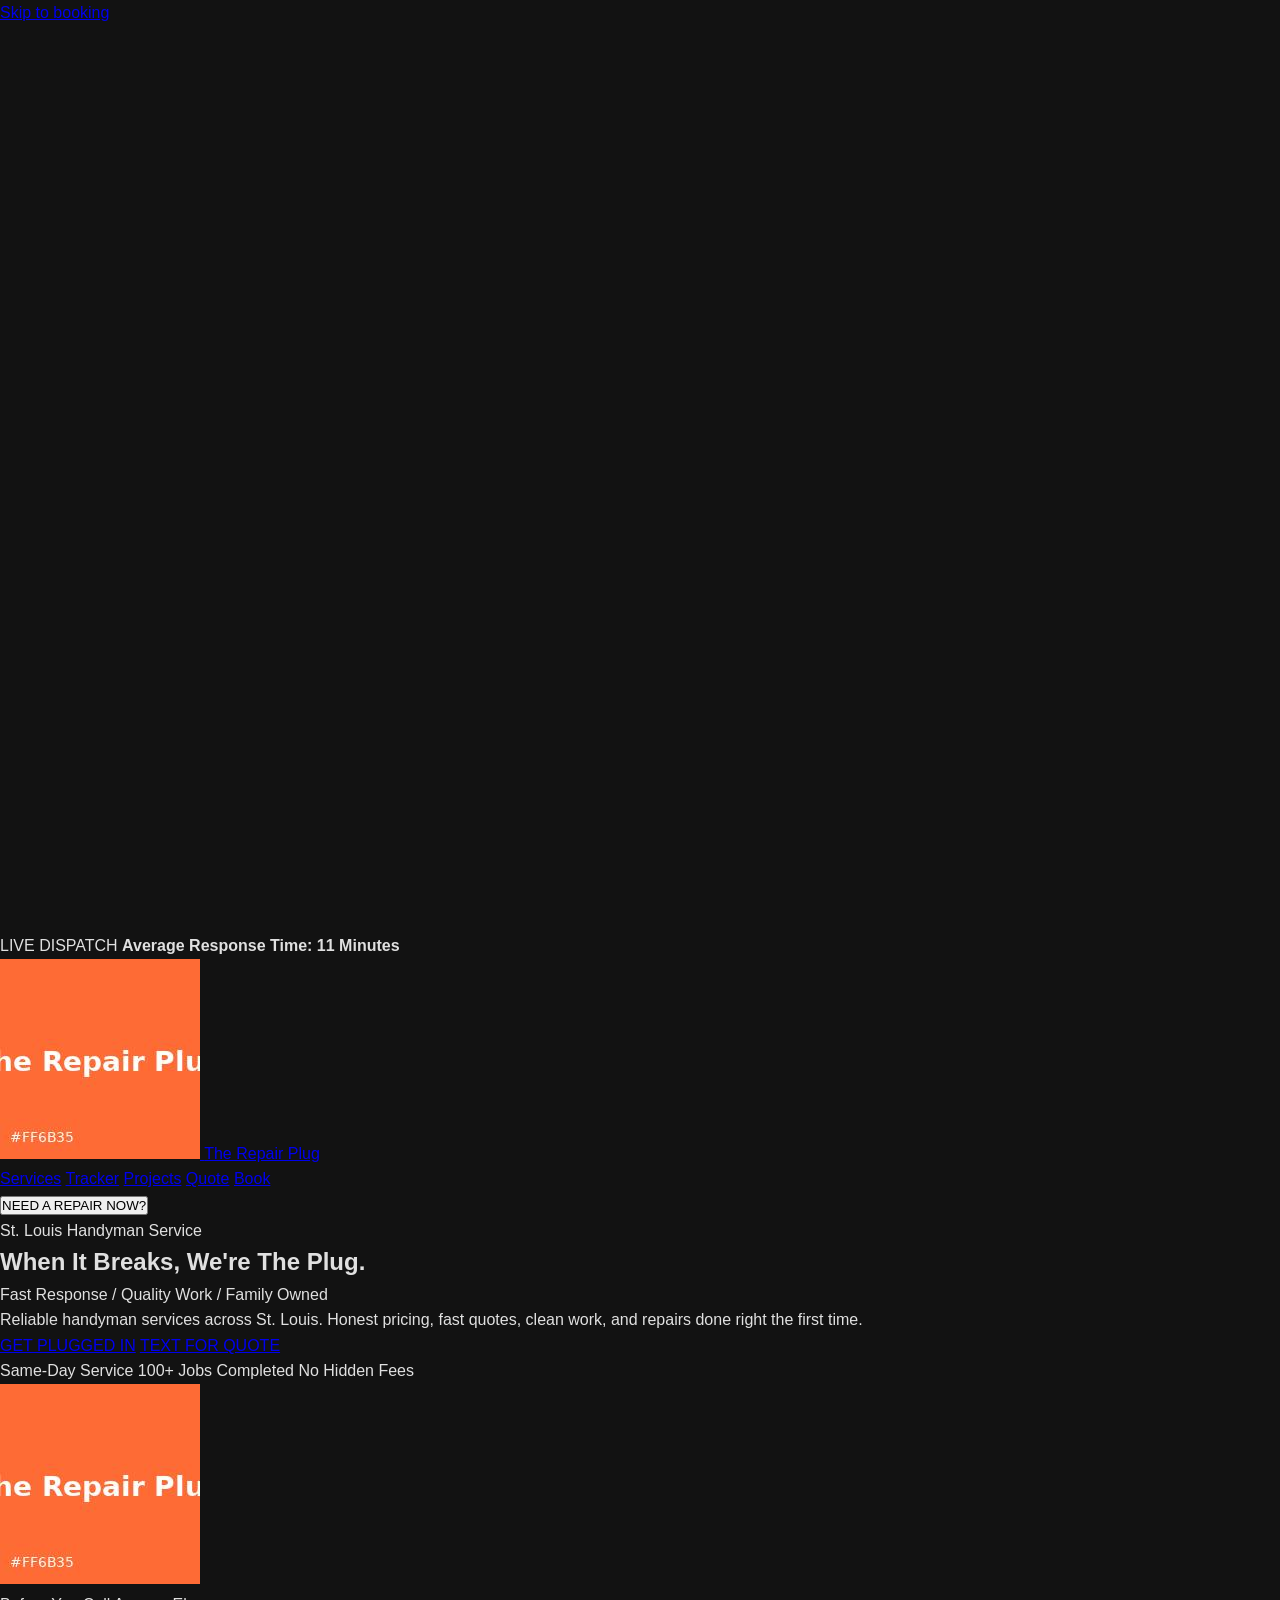
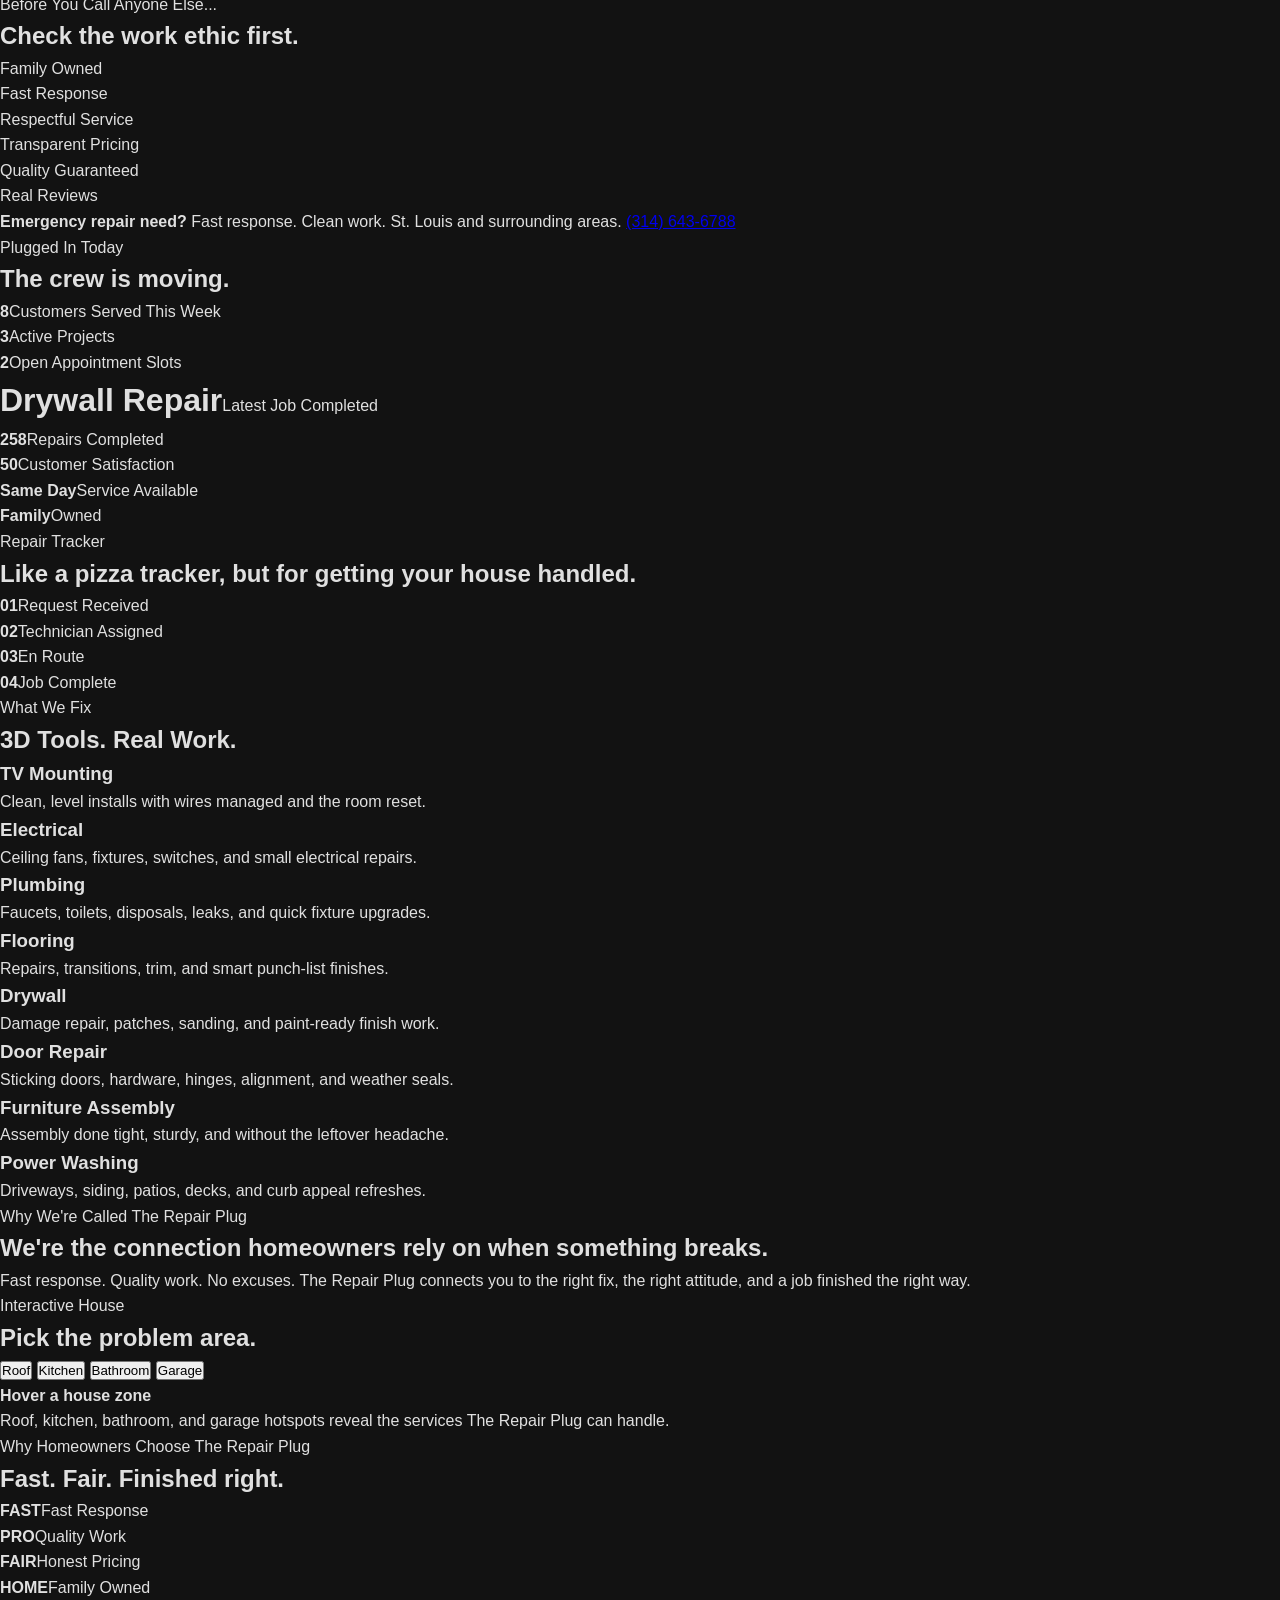
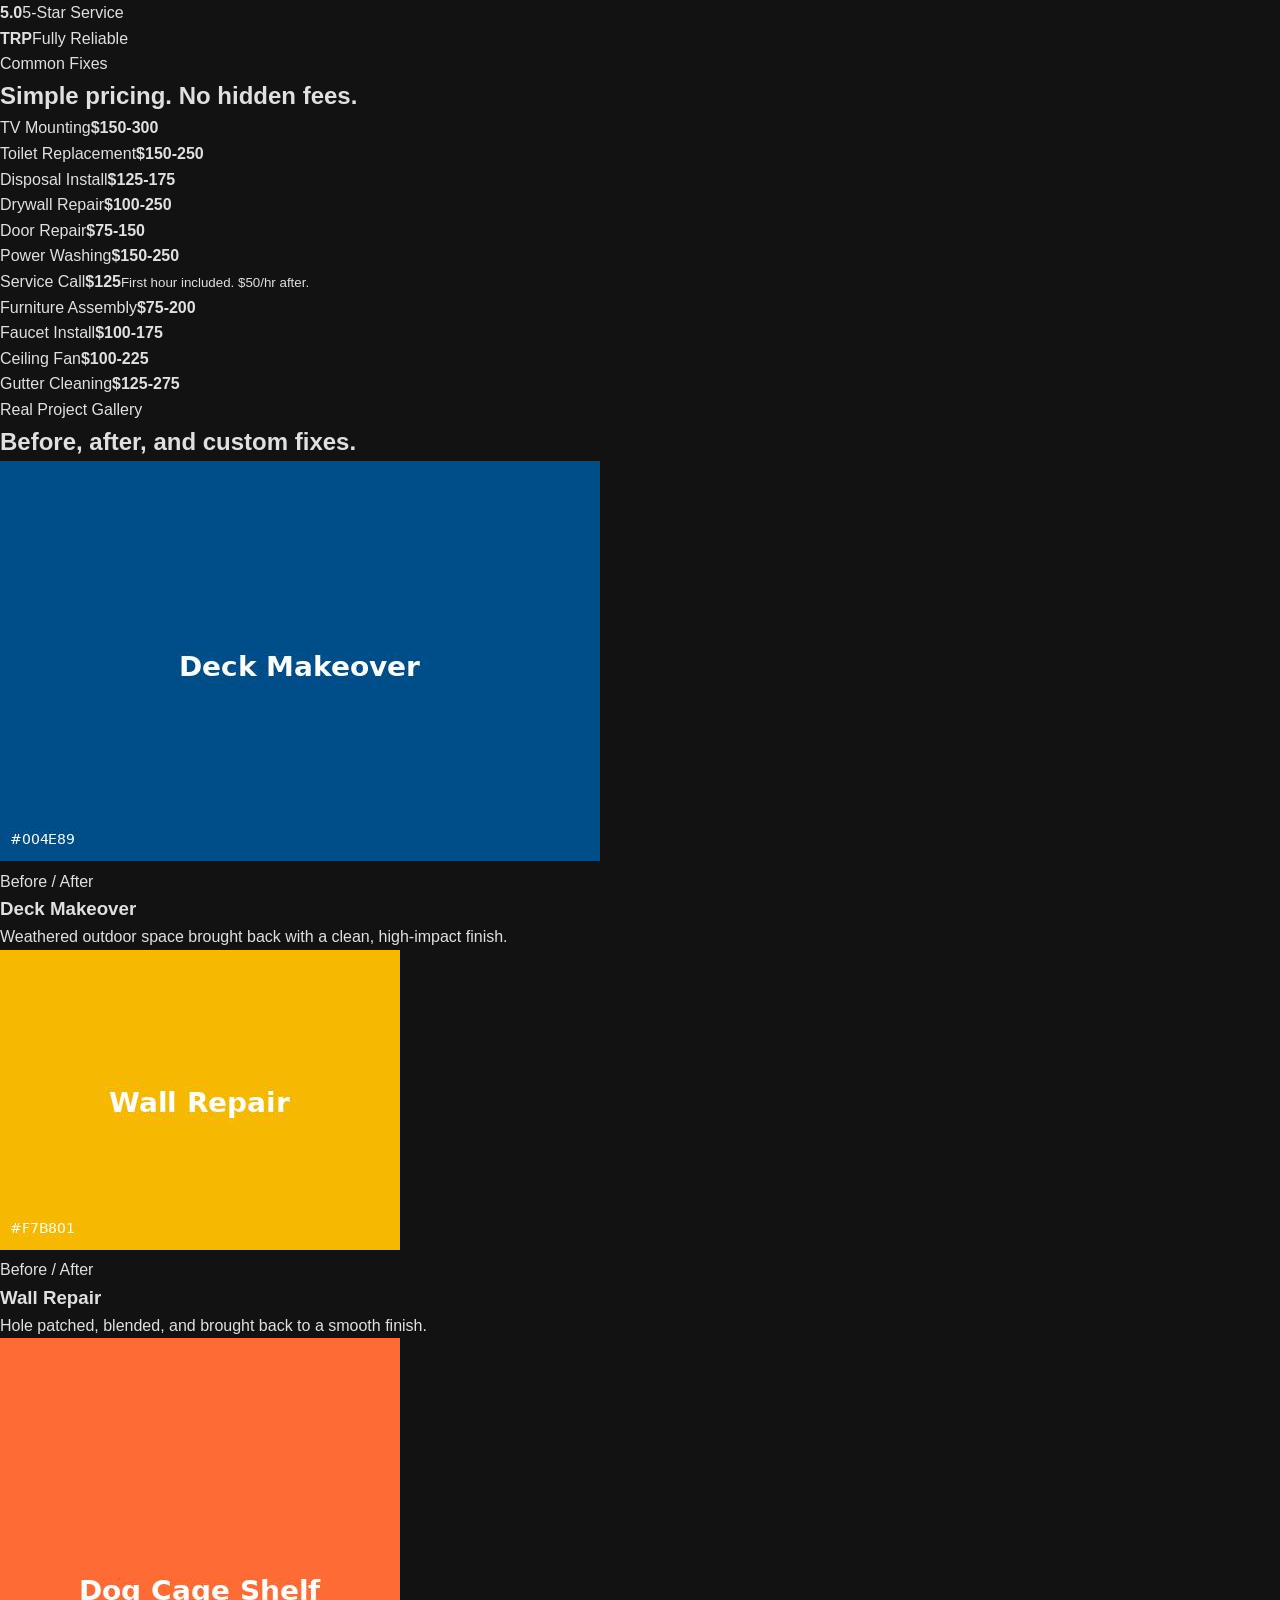
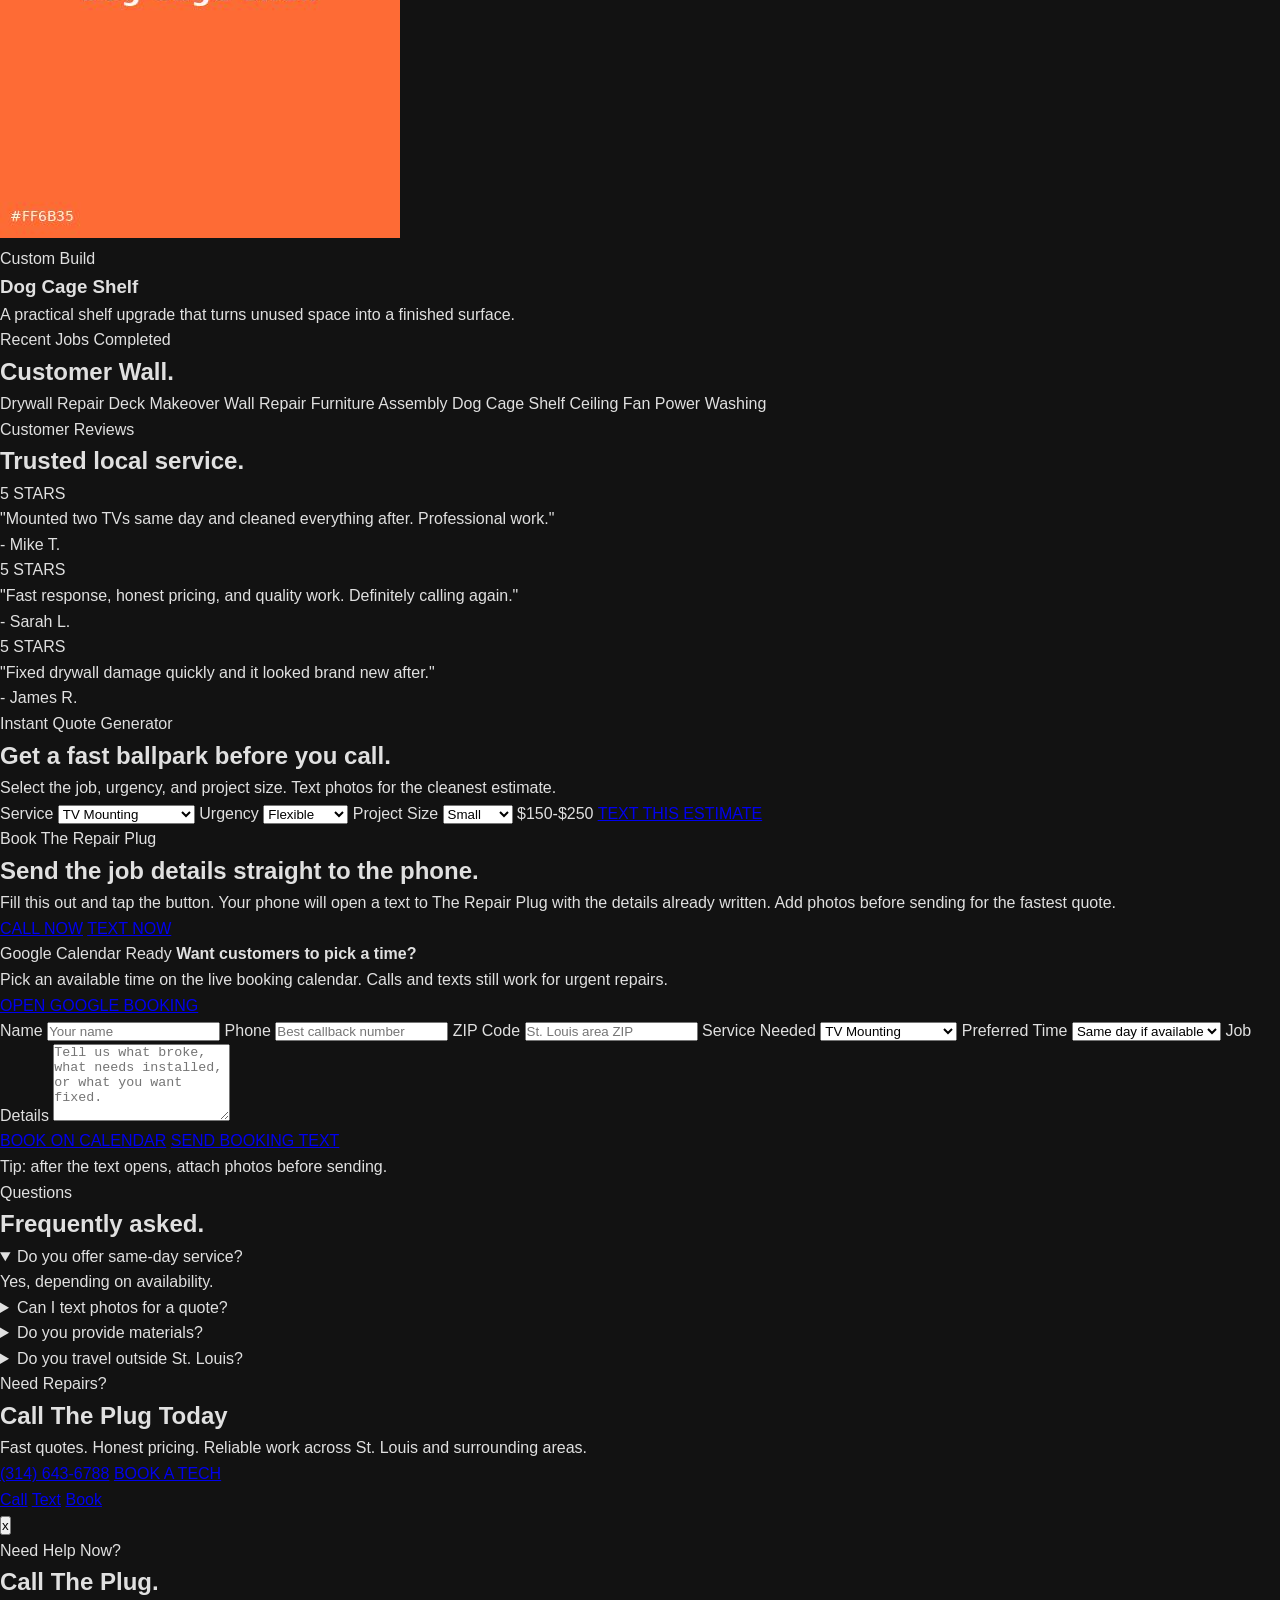
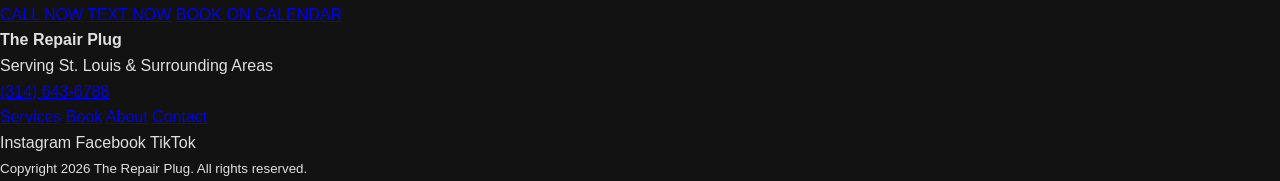
==== commit 9c376ecb: "Restore original HTML with updated calendar links" ====
--- a/index.html
+++ b/index.html
@@ -1,150 +1,449 @@
 <!doctype html>
 <html lang="en">
-<head>
-	<meta charset="utf-8" />
-	<meta name="viewport" content="width=device-width,initial-scale=1" />
-	<title>The Repair Plug | St. Louis Handyman Services</title>
-	<link rel="stylesheet" href="style.css">
-</head>
-<body>
-	<header class="main-header">
-		<div class="section-container header-container">
-			<div class="logo">The Repair Plug</div>
-			<div class="tagline">Fast. Fair. Done right.</div>
-		</div>
-	</header>
-
-	<main>
-		<section class="hero-section section-container">
-			<h2>Handyman services that actually show up.</h2>
-			<p>Small jobs, big fixes, and everything in between—book a time that works for you.</p>
-			<a class="cta-button" id="heroBook" href="https://calendar.app.google/kPyQrE8NULF7gWCo8" target="_blank" rel="noopener">Book an Appointment</a>
-		</section>
-
-		<section class="pulse-section section-container">
-			<div class="pulse-grid">
-				<article><strong data-count="17">0</strong><span>Customers Served This Week</span></article>
-				<article><strong data-count="6">0</strong><span>Active Projects</span></article>
-				<article><strong data-count="4">0</strong><span>Open Appointment Slots</span></article>
-				<article><strong id="liveJobs">Drywall Repair</strong><span>Latest Job Completed</span></article>
-			</div>
-		</section>
-
-		<section class="services section section-container" id="services">
-			<div class="section-heading">
-				<p class="eyebrow">What We Fix</p>
-				<h2>3D Tools. Real Work.</h2>
-			</div>
-
-			<div class="service-grid">
-				<article>
-					<span class="tool-3d drill"></span>
-					<h3>TV Mounting</h3>
-					<p>Clean, level installs with wires managed and the room reset.</p>
-				</article>
-
-				<article>
-					<span class="tool"></span>
-					<h3>Toilet Replacement</h3>
-					<p>Replace broken toilets and reseal for leak-free performance.</p>
-				</article>
-
-				<article>
-					<span class="tool"></span>
-					<h3>Drywall Repair</h3>
-					<p>Patches, sanding, and paint-ready finishes.</p>
-				</article>
-			</div>
-
-			<div class="price-grid">
-				<article><span>TV Mounting</span><strong>$150–300</strong></article>
-				<article><span>Toilet Replacement</span><strong>$150–250</strong></article>
-				<article><span>Disposal Install</span><strong>$125–175</strong></article>
-				<article><span>Drywall Repair</span><strong>$100–250</strong></article>
-				<article><span>Door Repair</span><strong>$75–150</strong></article>
-			</div>
-		</section>
-
-		<section class="job-wall section section-container">
-			<div class="section-heading">
-				<p class="eyebrow">Recent Jobs Completed</p>
-				<h2>Customer Wall.</h2>
-			</div>
-
-			<div class="job-ticker" aria-live="polite">
-				<span>Drywall Repair</span>
-				<span>Door Repair</span>
-				<span>Faucet Install</span>
-				<span>Toilet Replacement</span>
-				<span>Furniture Assembly</span>
-				<div class="calendar-card">
-					<span>Google Calendar Ready</span>
-					<strong>Want customers to pick a time?</strong>
-					<p>Create a Google Calendar appointment schedule, then share the booking page link.</p>
-					<a class="button ghost" id="googleCalendarLink" href="https://calendar.app.google/kPyQrE8NULF7gWCo8" target="_blank" rel="noopener">OPEN GOOGLE BOOKING</a>
-				</div>
-			</div>
-		</section>
-
-		<section class="contact-section section-container" id="contact">
-			<div class="section-heading">
-				<p class="eyebrow">Get a Quote</p>
-				<h2>Quick estimate</h2>
-			</div>
-
-			<form id="quoteForm" class="quote-form">
-				<label>Service
-					<select id="serviceType">
-						<option value="150">TV Mounting</option>
-						<option value="150">Toilet Replacement</option>
-						<option value="100">Drywall Repair</option>
-					</select>
-				</label>
-
-				<label>Urgency
-					<select id="urgency">
-						<option value="1">Standard</option>
-						<option value="1.4">Urgent</option>
-					</select>
-				</label>
-
-				<label>Project Size
-					<select id="projectSize">
-						<option value="1">Small</option>
-						<option value="1.5">Medium</option>
-						<option value="2">Large</option>
-					</select>
-				</label>
-
-				<div id="quoteOutput">$0-$0</div>
-				<a id="quoteTextLink" href="#" class="button">Text this quote</a>
-			</form>
-
-			<form id="bookingForm" class="booking-form">
-				<label>Name <input id="customerName" type="text" /></label>
-				<label>Phone <input id="customerPhone" type="tel" /></label>
-				<label>ZIP <input id="customerZip" type="text" /></label>
-				<label>Service
-					<select id="bookingService">
-						<option>TV Mounting</option>
-						<option>Toilet Replacement</option>
-						<option>Drywall Repair</option>
-					</select>
-				</label>
-				<label>Preferred Time <input id="preferredTime" type="text" /></label>
-				<label>Details <textarea id="jobDetails"></textarea></label>
-
-				<a id="bookingTextLink" class="button" href="#">Prepare booking text</a>
-				<a id="calendarBookingLink" class="button" href="https://calendar.app.google/kPyQrE8NULF7gWCo8" target="_blank" rel="noopener">Open Booking Calendar</a>
-			</form>
-		</section>
-	</main>
-
-	<footer class="main-footer">
-		<div class="section-container">© The Repair Plug — St. Louis</div>
-	</footer>
-
-	<script src="script.js"></script>
-</body>
+  <head>
+    <meta charset="utf-8">
+    <meta name="viewport" content="width=device-width, initial-scale=1">
+    <meta name="description" content="The Repair Plug provides reliable handyman services across St. Louis with fast response, honest pricing, same-day service, and clean work done right.">
+    <title>The Repair Plug | St. Louis Handyman Services</title>
+    <meta property="og:title" content="The Repair Plug | St. Louis Handyman Services">
+    <meta property="og:description" content="Fast quotes, honest pricing, and reliable handyman repairs across St. Louis.">
+    <meta property="og:type" content="website">
+    <meta property="og:image" content="assets/repair-plug-logo.jpeg">
+    <link rel="canonical" href="https://therepairplug.shop/">
+    <link rel="preconnect" href="https://fonts.googleapis.com">
+    <link rel="preconnect" href="https://fonts.gstatic.com" crossorigin>
+    <link href="https://fonts.googleapis.com/css2?family=Bebas+Neue&family=Montserrat:wght@400;600;700;800;900&display=swap" rel="stylesheet">
+    <link rel="stylesheet" href="style.css">
+    <script type="application/ld+json">
+      {
+        "@context": "https://schema.org",
+        "@type": "HomeAndConstructionBusiness",
+        "name": "The Repair Plug",
+        "description": "Reliable handyman services across St. Louis. Honest pricing, fast quotes, clean work, and repairs done right the first time.",
+        "telephone": "+13146436788",
+        "areaServed": "St. Louis and surrounding areas",
+        "url": "https://therepairplug.shop/",
+        "image": "https://therepairplug.shop/assets/repair-plug-logo.jpeg",
+        "priceRange": "$$",
+        "sameAs": []
+      }
+    </script>
+  </head>
+  <body>
+    <a class="skip-link" href="#quote">Skip to booking</a>
+    <div class="cursor-tool" aria-hidden="true"></div>
+    <canvas id="sparks" aria-hidden="true"></canvas>
+    <div class="smoke smoke-a" aria-hidden="true"></div>
+    <div class="smoke smoke-b" aria-hidden="true"></div>
+
+    <header class="site-header">
+      <div class="response-bar">
+        <span>LIVE DISPATCH</span>
+        <strong>Average Response Time: <b id="responseTime">11</b> Minutes</strong>
+      </div>
+      <div class="nav-row">
+        <a class="brand" href="#home" aria-label="The Repair Plug home">
+          <img src="assets/repair-plug-logo.jpeg" alt="The Repair Plug logo">
+          <span>The Repair Plug</span>
+        </a>
+        <nav aria-label="Main navigation">
+          <a href="#services">Services</a>
+          <a href="#tracker">Tracker</a>
+          <a href="#gallery">Projects</a>
+          <a href="#quote">Quote</a>
+          <a href="#book">Book</a>
+        </nav>
+        <button class="emergency-open" type="button" data-open-emergency>NEED A REPAIR NOW?</button>
+      </div>
+    </header>
+
+    <main id="home">
+      <section class="hero">
+        <div class="gear gear-one" aria-hidden="true"></div>
+        <div class="gear gear-two" aria-hidden="true"></div>
+        <div class="metal-sweep" aria-hidden="true"></div>
+
+        <div class="hero-copy">
+          <p class="eyebrow">St. Louis Handyman Service</p>
+          <h1>When It Breaks, We're The Plug.</h1>
+          <p class="hero-subtitle">Fast Response / Quality Work / Family Owned</p>
+          <p>Reliable handyman services across St. Louis. Honest pricing, fast quotes, clean work, and repairs done right the first time.</p>
+          <div class="hero-actions">
+            <a class="button primary" href="https://calendar.app.google/kPyQrE8NULF7gWCo8" target="_blank" rel="noopener">GET PLUGGED IN</a>
+            <a class="button secondary" href="sms:+13146436788?body=Hi%20The%20Repair%20Plug%2C%20I%20need%20a%20repair%20quote.%20I%20can%20send%20photos.">TEXT FOR QUOTE</a>
+          </div>
+          <div class="hero-badges" aria-label="Service highlights">
+            <span>Same-Day Service</span>
+            <span>100+ Jobs Completed</span>
+            <span>No Hidden Fees</span>
+          </div>
+        </div>
+
+        <div class="hero-logo-frame">
+          <img src="assets/repair-plug-logo.jpeg" alt="The Repair Plug flyer - Family Owned, Hard Working, No B.S.">
+        </div>
+      </section>
+
+      <section class="before-call section">
+        <div class="section-heading">
+          <p class="eyebrow">Before You Call Anyone Else...</p>
+          <h2>Check the work ethic first.</h2>
+        </div>
+        <div class="proof-grid">
+          <article><span></span>Family Owned</article>
+          <article><span></span>Fast Response</article>
+          <article><span></span>Respectful Service</article>
+          <article><span></span>Transparent Pricing</article>
+          <article><span></span>Quality Guaranteed</article>
+          <article><span></span>Real Reviews</article>
+        </div>
+      </section>
+
+      <section class="emergency-strip">
+        <strong>Emergency repair need?</strong>
+        <span>Fast response. Clean work. St. Louis and surrounding areas.</span>
+        <a href="tel:+13146436788">(314) 643-6788</a>
+      </section>
+
+      <section class="pulse-board section">
+        <div class="section-heading">
+          <p class="eyebrow">Plugged In Today</p>
+          <h2>The crew is moving.</h2>
+        </div>
+        <div class="pulse-grid">
+          <article><strong data-count="17">0</strong><span>Customers Served This Week</span></article>
+          <article><strong data-count="6">0</strong><span>Active Projects</span></article>
+          <article><strong data-count="4">0</strong><span>Open Appointment Slots</span></article>
+          <article><strong id="liveJobs" class="fit-text">Drywall Repair</strong><span>Latest Job Completed</span></article>
+        </div>
+      </section>
+
+      <section class="stats" aria-label="Company stats">
+        <article><strong data-count="500">0</strong><span>Repairs Completed</span></article>
+        <article><strong data-count="98">0</strong><span>Customer Satisfaction</span></article>
+        <article><strong>Same Day</strong><span>Service Available</span></article>
+        <article><strong>Family</strong><span>Owned</span></article>
+      </section>
+
+      <section class="tracker section" id="tracker">
+        <div class="section-heading">
+          <p class="eyebrow">Repair Tracker</p>
+          <h2>Like a pizza tracker, but for getting your house handled.</h2>
+        </div>
+        <div class="tracker-rail" aria-label="Repair tracker">
+          <article class="is-active"><b>01</b><span>Request Received</span></article>
+          <article><b>02</b><span>Technician Assigned</span></article>
+          <article><b>03</b><span>En Route</span></article>
+          <article><b>04</b><span>Job Complete</span></article>
+        </div>
+      </section>
+
+      <section class="services section" id="services">
+        <div class="section-heading">
+          <p class="eyebrow">What We Fix</p>
+          <h2>3D Tools. Real Work.</h2>
+        </div>
+        <div class="service-grid">
+          <article><span class="tool-3d drill"></span><h3>TV Mounting</h3><p>Clean, level installs with wires managed and the room reset.</p></article>
+          <article><span class="tool-3d wrench"></span><h3>Electrical</h3><p>Ceiling fans, fixtures, switches, and small electrical repairs.</p></article>
+          <article><span class="tool-3d wrench"></span><h3>Plumbing</h3><p>Faucets, toilets, disposals, leaks, and quick fixture upgrades.</p></article>
+          <article><span class="tool-3d hammer"></span><h3>Flooring</h3><p>Repairs, transitions, trim, and smart punch-list finishes.</p></article>
+          <article><span class="tool-3d roller"></span><h3>Drywall</h3><p>Damage repair, patches, sanding, and paint-ready finish work.</p></article>
+          <article><span class="tool-3d hammer"></span><h3>Door Repair</h3><p>Sticking doors, hardware, hinges, alignment, and weather seals.</p></article>
+          <article><span class="tool-3d wrench"></span><h3>Furniture Assembly</h3><p>Assembly done tight, sturdy, and without the leftover headache.</p></article>
+          <article><span class="tool-3d roller"></span><h3>Power Washing</h3><p>Driveways, siding, patios, decks, and curb appeal refreshes.</p></article>
+        </div>
+      </section>
+
+      <section class="story section">
+        <div class="story-panel">
+          <p class="eyebrow">Why We're Called The Repair Plug</p>
+          <h2>We're the connection homeowners rely on when something breaks.</h2>
+          <p>Fast response. Quality work. No excuses. The Repair Plug connects you to the right fix, the right attitude, and a job finished the right way.</p>
+        </div>
+      </section>
+
+      <section class="house-section section">
+        <div class="section-heading">
+          <p class="eyebrow">Interactive House</p>
+          <h2>Pick the problem area.</h2>
+        </div>
+        <div class="house-wrap">
+          <div class="house-graphic" aria-label="Interactive house service map">
+            <button class="zone roof" type="button" data-house-info="Roof and exterior punch-list repairs.">Roof</button>
+            <button class="zone kitchen" type="button" data-house-info="Kitchen repairs, faucets, disposals, and fixtures.">Kitchen</button>
+            <button class="zone bath" type="button" data-house-info="Bathroom plumbing, toilets, fans, and hardware.">Bathroom</button>
+            <button class="zone garage" type="button" data-house-info="Garage shelves, assembly, doors, and storage fixes.">Garage</button>
+          </div>
+          <aside class="house-card">
+            <strong id="houseTitle">Hover a house zone</strong>
+            <p id="houseInfo">Roof, kitchen, bathroom, and garage hotspots reveal the services The Repair Plug can handle.</p>
+          </aside>
+        </div>
+      </section>
+
+      <section class="trust section">
+        <div class="section-heading">
+          <p class="eyebrow">Why Homeowners Choose The Repair Plug</p>
+          <h2>Fast. Fair. Finished right.</h2>
+        </div>
+        <div class="trust-grid">
+          <article><b>FAST</b><span>Fast Response</span></article>
+          <article><b>PRO</b><span>Quality Work</span></article>
+          <article><b>FAIR</b><span>Honest Pricing</span></article>
+          <article><b>HOME</b><span>Family Owned</span></article>
+          <article><b>5.0</b><span>5-Star Service</span></article>
+          <article><b>TRP</b><span>Fully Reliable</span></article>
+        </div>
+      </section>
+
+      <section class="pricing section" id="pricing">
+        <div class="section-heading">
+          <p class="eyebrow">Common Fixes</p>
+          <h2>Simple pricing. No hidden fees.</h2>
+        </div>
+        <div class="price-grid">
+          <article><span>TV Mounting</span><strong>$150-300</strong></article>
+          <article><span>Toilet Replacement</span><strong>$150-250</strong></article>
+          <article><span>Disposal Install</span><strong>$125-175</strong></article>
+          <article><span>Drywall Repair</span><strong>$100-250</strong></article>
+          <article><span>Door Repair</span><strong>$75-150</strong></article>
+          <article><span>Power Washing</span><strong>$150-250</strong></article>
+          <article class="featured-price"><span>Service Call</span><strong>$125</strong><small>First hour included. $50/hr after.</small></article>
+          <article><span>Furniture Assembly</span><strong>$75-200</strong></article>
+          <article><span>Faucet Install</span><strong>$100-175</strong></article>
+          <article><span>Ceiling Fan</span><strong>$100-225</strong></article>
+          <article><span>Gutter Cleaning</span><strong>$125-275</strong></article>
+        </div>
+      </section>
+
+      <section class="gallery section" id="gallery">
+        <div class="section-heading">
+          <p class="eyebrow">Real Project Gallery</p>
+          <h2>Before, after, and custom fixes.</h2>
+        </div>
+        <div class="real-project-grid">
+          <article class="project-card project-wide">
+            <img src="assets/deck-makeover.jpeg" alt="Before and after deck makeover showing weathered boards transformed into a clean finished deck">
+            <div class="project-caption">
+              <span>Before / After</span>
+              <h3>Deck Makeover</h3>
+              <p>Weathered outdoor space brought back with a clean, high-impact finish.</p>
+            </div>
+          </article>
+          <article class="project-card">
+            <img src="assets/wall-repair.jpeg" alt="Before and after wall repair showing a hole patched smooth">
+            <div class="project-caption">
+              <span>Before / After</span>
+              <h3>Wall Repair</h3>
+              <p>Hole patched, blended, and brought back to a smooth finish.</p>
+            </div>
+          </article>
+          <article class="project-card project-tall">
+            <img src="assets/dog-cage-shelf.jpeg" alt="Custom shelf built over a dog cage with wood-look surface">
+            <div class="project-caption">
+              <span>Custom Build</span>
+              <h3>Dog Cage Shelf</h3>
+              <p>A practical shelf upgrade that turns unused space into a finished surface.</p>
+            </div>
+          </article>
+        </div>
+      </section>
+
+      <section class="job-wall section">
+        <div class="section-heading">
+          <p class="eyebrow">Recent Jobs Completed</p>
+          <h2>Customer Wall.</h2>
+        </div>
+        <div class="job-ticker" aria-live="polite">
+          <span>Drywall Repair</span>
+          <span>Deck Makeover</span>
+          <span>Wall Repair</span>
+          <span>Furniture Assembly</span>
+          <span>Dog Cage Shelf</span>
+          <span>Ceiling Fan</span>
+          <span>Power Washing</span>
+        </div>
+      </section>
+
+      <section class="reviews section">
+        <div class="section-heading">
+          <p class="eyebrow">Customer Reviews</p>
+          <h2>Trusted local service.</h2>
+        </div>
+        <div class="review-cloud">
+          <article>5 STARS<p>"Mounted two TVs same day and cleaned everything after. Professional work."</p><span>- Mike T.</span></article>
+          <article>5 STARS<p>"Fast response, honest pricing, and quality work. Definitely calling again."</p><span>- Sarah L.</span></article>
+          <article>5 STARS<p>"Fixed drywall damage quickly and it looked brand new after."</p><span>- James R.</span></article>
+        </div>
+      </section>
+
+      <section class="quote section" id="quote">
+        <div class="quote-panel">
+          <div>
+            <p class="eyebrow">Instant Quote Generator</p>
+            <h2>Get a fast ballpark before you call.</h2>
+            <p>Select the job, urgency, and project size. Text photos for the cleanest estimate.</p>
+          </div>
+          <form class="quote-form" id="quoteForm">
+            <label for="serviceType">Service
+              <select id="serviceType" name="service">
+                <option value="150">TV Mounting</option>
+                <option value="100">Drywall Repair</option>
+                <option value="75">Door Repair</option>
+                <option value="100">Faucet Install</option>
+                <option value="150">Toilet Replacement</option>
+                <option value="75">Furniture Assembly</option>
+                <option value="150">Power Washing</option>
+                <option value="100">Ceiling Fan</option>
+              </select>
+            </label>
+            <label for="urgency">Urgency
+              <select id="urgency" name="urgency">
+                <option value="1">Flexible</option>
+                <option value="1.15">This Week</option>
+                <option value="1.3">Same Day</option>
+              </select>
+            </label>
+            <label for="projectSize">Project Size
+              <select id="projectSize" name="size">
+                <option value="1">Small</option>
+                <option value="1.45">Medium</option>
+                <option value="2">Large</option>
+              </select>
+            </label>
+            <output id="quoteOutput" aria-live="polite">$150-$250</output>
+            <a class="button primary" id="quoteTextLink" href="sms:+13146436788">TEXT THIS ESTIMATE</a>
+          </form>
+        </div>
+      </section>
+
+      <section class="booking section" id="book">
+        <div class="booking-panel">
+          <div>
+            <p class="eyebrow">Book The Repair Plug</p>
+            <h2>Send the job details straight to the phone.</h2>
+            <p>Fill this out and tap the button. Your phone will open a text to The Repair Plug with the details already written. Add photos before sending for the fastest quote.</p>
+            <div class="booking-actions">
+              <a class="button primary" href="tel:+13146436788">CALL NOW</a>
+              <a class="button secondary" id="directTextLink" href="sms:+13146436788?body=Hi%20The%20Repair%20Plug%2C%20I%20need%20help%20with%20a%20repair.">TEXT NOW</a>
+            </div>
+            <div class="calendar-card">
+              <span>Google Calendar Ready</span>
+              <strong>Want customers to pick a time?</strong>
+              <p>Pick an available time on the live booking calendar. Calls and texts still work for urgent repairs.</p>
+              <a class="button ghost" id="googleCalendarLink" href="https://calendar.app.google/kPyQrE8NULF7gWCo8" target="_blank" rel="noopener">OPEN GOOGLE BOOKING</a>
+            </div>
+          </div>
+          <form class="booking-form" id="bookingForm">
+            <label for="customerName">Name
+              <input id="customerName" name="name" autocomplete="name" placeholder="Your name">
+            </label>
+            <label for="customerPhone">Phone
+              <input id="customerPhone" name="phone" autocomplete="tel" inputmode="tel" placeholder="Best callback number">
+            </label>
+            <label for="customerZip">ZIP Code
+              <input id="customerZip" name="zip" autocomplete="postal-code" inputmode="numeric" placeholder="St. Louis area ZIP">
+            </label>
+            <label for="bookingService">Service Needed
+              <select id="bookingService" name="service">
+                <option>TV Mounting</option>
+                <option>Drywall Repair</option>
+                <option>Door Repair</option>
+                <option>Faucet Install</option>
+                <option>Toilet Replacement</option>
+                <option>Furniture Assembly</option>
+                <option>Power Washing</option>
+                <option>Ceiling Fan</option>
+                <option>Deck Makeover</option>
+                <option>Custom Repair</option>
+              </select>
+            </label>
+            <label for="preferredTime">Preferred Time
+              <select id="preferredTime" name="time">
+                <option>Same day if available</option>
+                <option>Morning</option>
+                <option>Afternoon</option>
+                <option>Evening</option>
+                <option>This week</option>
+              </select>
+            </label>
+            <label for="jobDetails" class="wide-field">Job Details
+              <textarea id="jobDetails" name="details" rows="5" placeholder="Tell us what broke, what needs installed, or what you want fixed."></textarea>
+            </label>
+            <div class="booking-submit-row wide-field">
+              <a class="button primary" id="calendarBookingLink" href="https://calendar.app.google/kPyQrE8NULF7gWCo8" target="_blank" rel="noopener">BOOK ON CALENDAR</a>
+              <a class="button secondary" id="bookingTextLink" href="sms:+13146436788">SEND BOOKING TEXT</a>
+            </div>
+            <p class="form-note wide-field">Tip: after the text opens, attach photos before sending.</p>
+          </form>
+        </div>
+      </section>
+
+      <section class="faq section">
+        <div class="section-heading">
+          <p class="eyebrow">Questions</p>
+          <h2>Frequently asked.</h2>
+        </div>
+        <div class="faq-list">
+          <details open><summary>Do you offer same-day service?</summary><p>Yes, depending on availability.</p></details>
+          <details><summary>Can I text photos for a quote?</summary><p>Absolutely. Send photos for a fast estimate.</p></details>
+          <details><summary>Do you provide materials?</summary><p>Yes, or you can provide your own.</p></details>
+          <details><summary>Do you travel outside St. Louis?</summary><p>Yes. Travel fees may apply depending on distance.</p></details>
+        </div>
+      </section>
+
+      <section class="contact section" id="contact">
+        <div>
+          <p class="eyebrow">Need Repairs?</p>
+          <h2>Call The Plug Today</h2>
+          <p>Fast quotes. Honest pricing. Reliable work across St. Louis and surrounding areas.</p>
+        </div>
+        <div class="contact-actions">
+          <a class="phone" href="tel:+13146436788">(314) 643-6788</a>
+          <a class="button secondary" href="https://calendar.app.google/kPyQrE8NULF7gWCo8" target="_blank" rel="noopener">BOOK A TECH</a>
+        </div>
+      </section>
+    </main>
+
+    <div class="mobile-cta" aria-label="Quick contact options">
+      <a href="tel:+13146436788">Call</a>
+      <a href="sms:+13146436788?body=Hi%20The%20Repair%20Plug%2C%20I%20need%20a%20repair%20quote.">Text</a>
+      <a href="https://calendar.app.google/kPyQrE8NULF7gWCo8" target="_blank" rel="noopener">Book</a>
+    </div>
+
+    <aside class="emergency-modal" aria-hidden="true">
+      <div class="emergency-card" role="dialog" aria-modal="true" aria-label="Emergency help options">
+        <button type="button" class="close" data-close-emergency aria-label="Close">x</button>
+        <p class="eyebrow">Need Help Now?</p>
+        <h2>Call The Plug.</h2>
+        <a class="button primary" href="tel:+13146436788">CALL NOW</a>
+        <a class="button secondary" href="sms:+13146436788?body=Hi%20The%20Repair%20Plug%2C%20I%20need%20help%20now.">TEXT NOW</a>
+        <a class="button ghost" href="https://calendar.app.google/kPyQrE8NULF7gWCo8" target="_blank" rel="noopener">BOOK ON CALENDAR</a>
+      </div>
+    </aside>
+
+    <footer>
+      <div class="house-line" aria-hidden="true"></div>
+      <div>
+        <strong>The Repair Plug</strong>
+        <p>Serving St. Louis & Surrounding Areas</p>
+      </div>
+      <a href="tel:+13146436788">(314) 643-6788</a>
+      <nav aria-label="Footer navigation">
+        <a href="#services">Services</a>
+        <a href="#book">Book</a>
+        <a href="#home">About</a>
+        <a href="#contact">Contact</a>
+      </nav>
+      <div class="socials">
+        <span>Instagram</span>
+        <span>Facebook</span>
+        <span>TikTok</span>
+      </div>
+      <small>Copyright 2026 The Repair Plug. All rights reserved.</small>
+    </footer>
+
+    <script src="script.js"></script>
+  </body>
 </html>
-
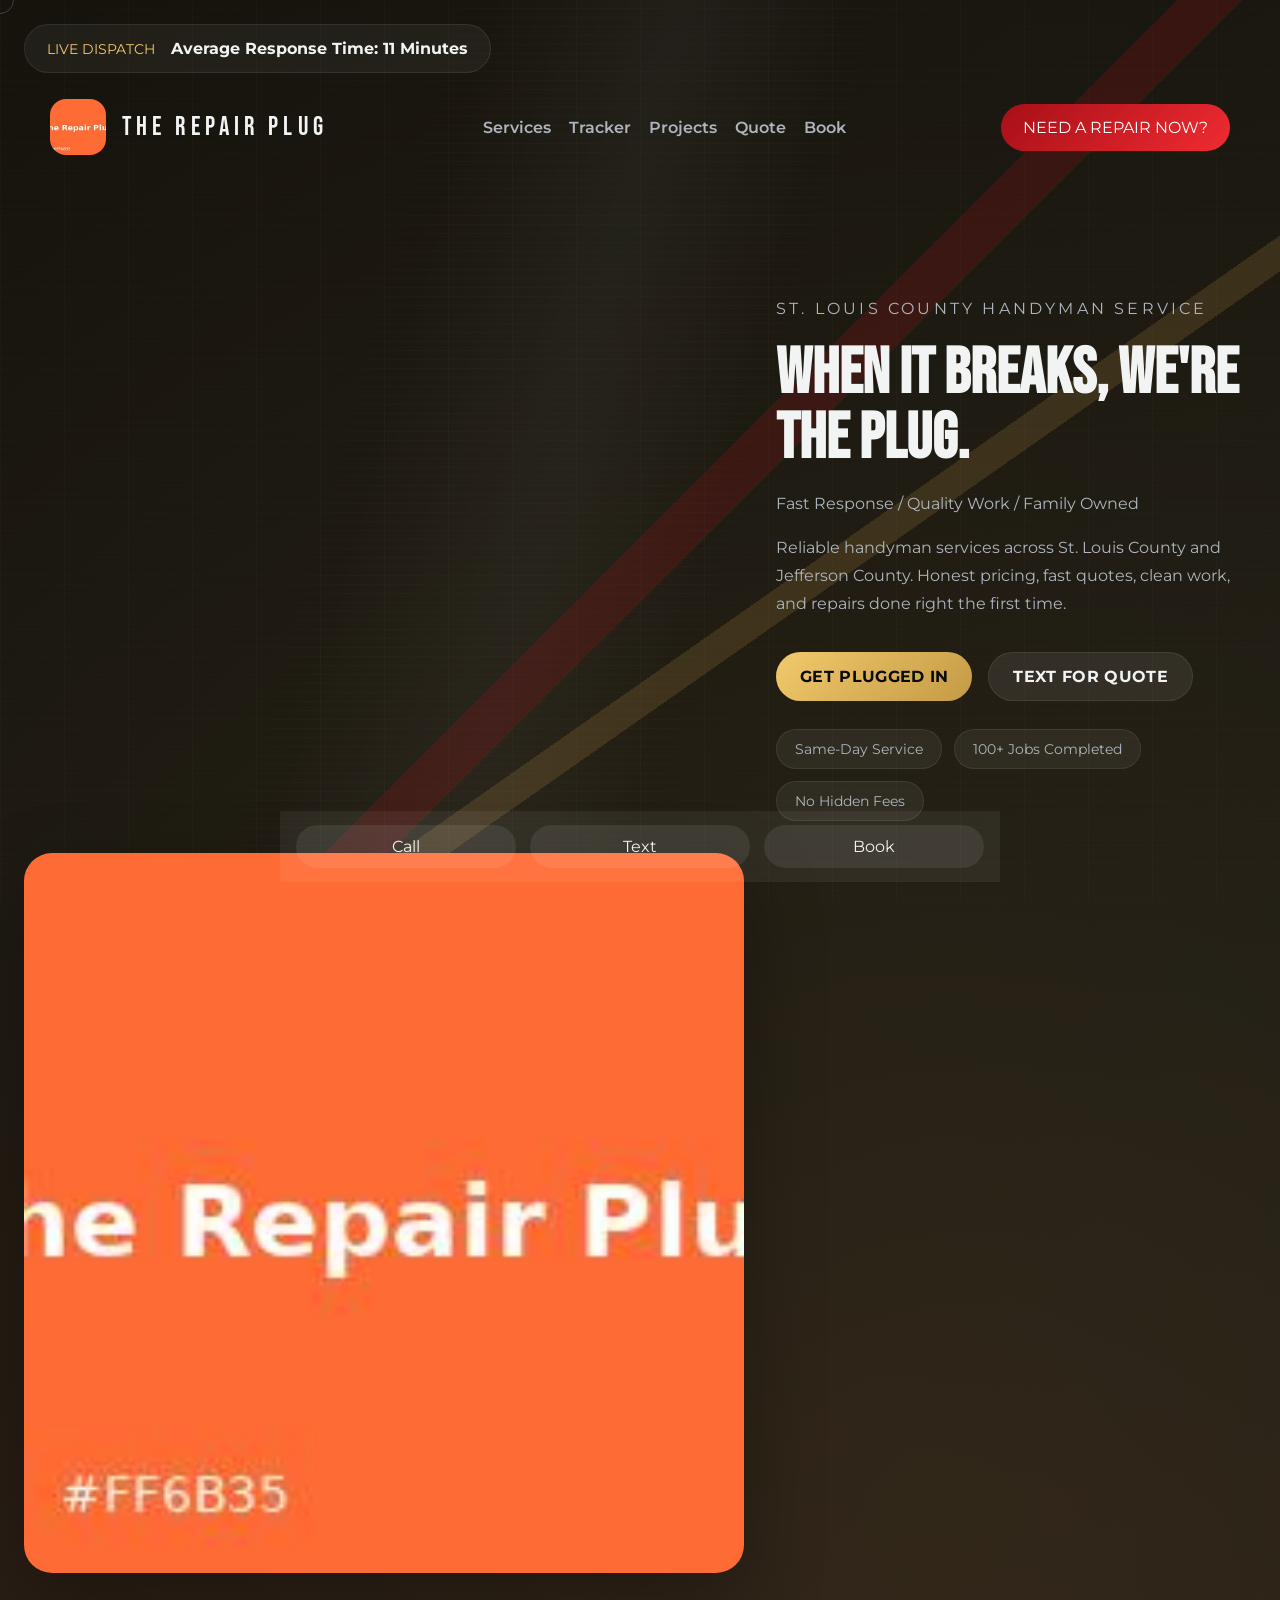
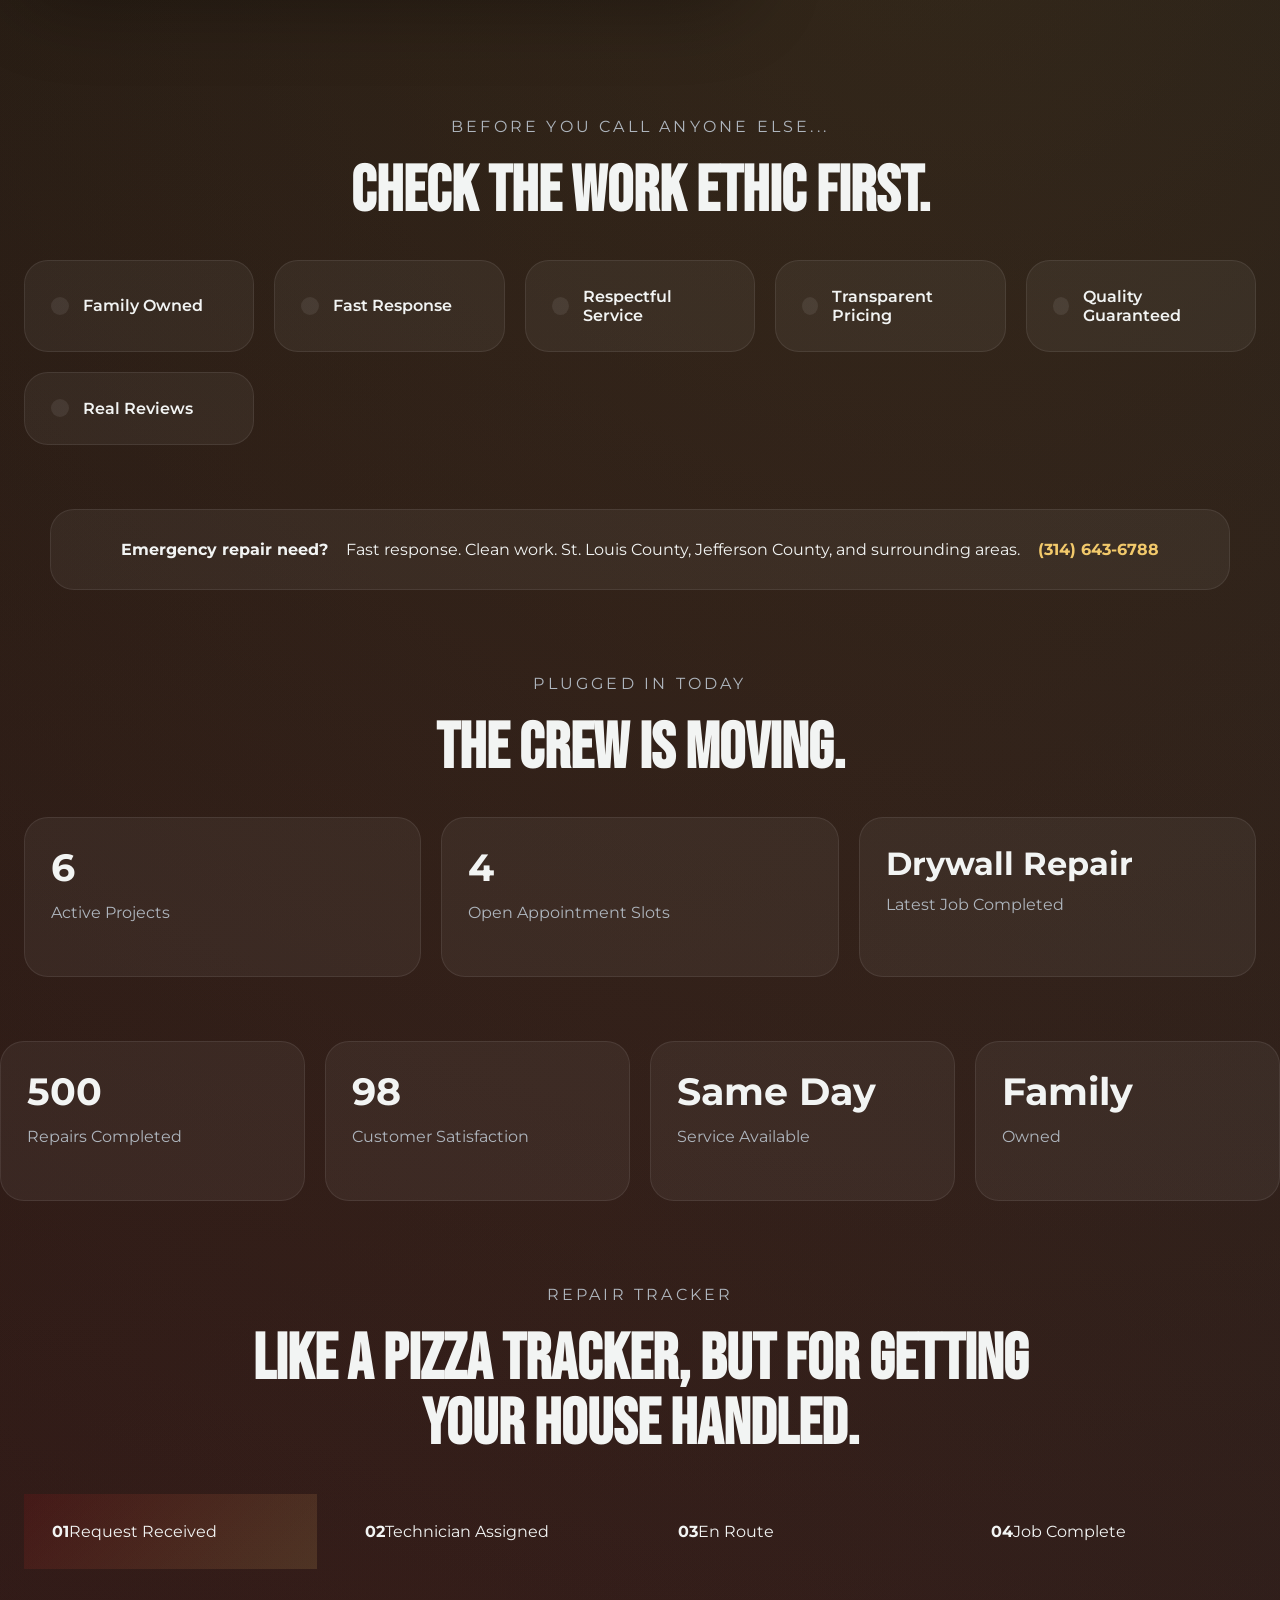
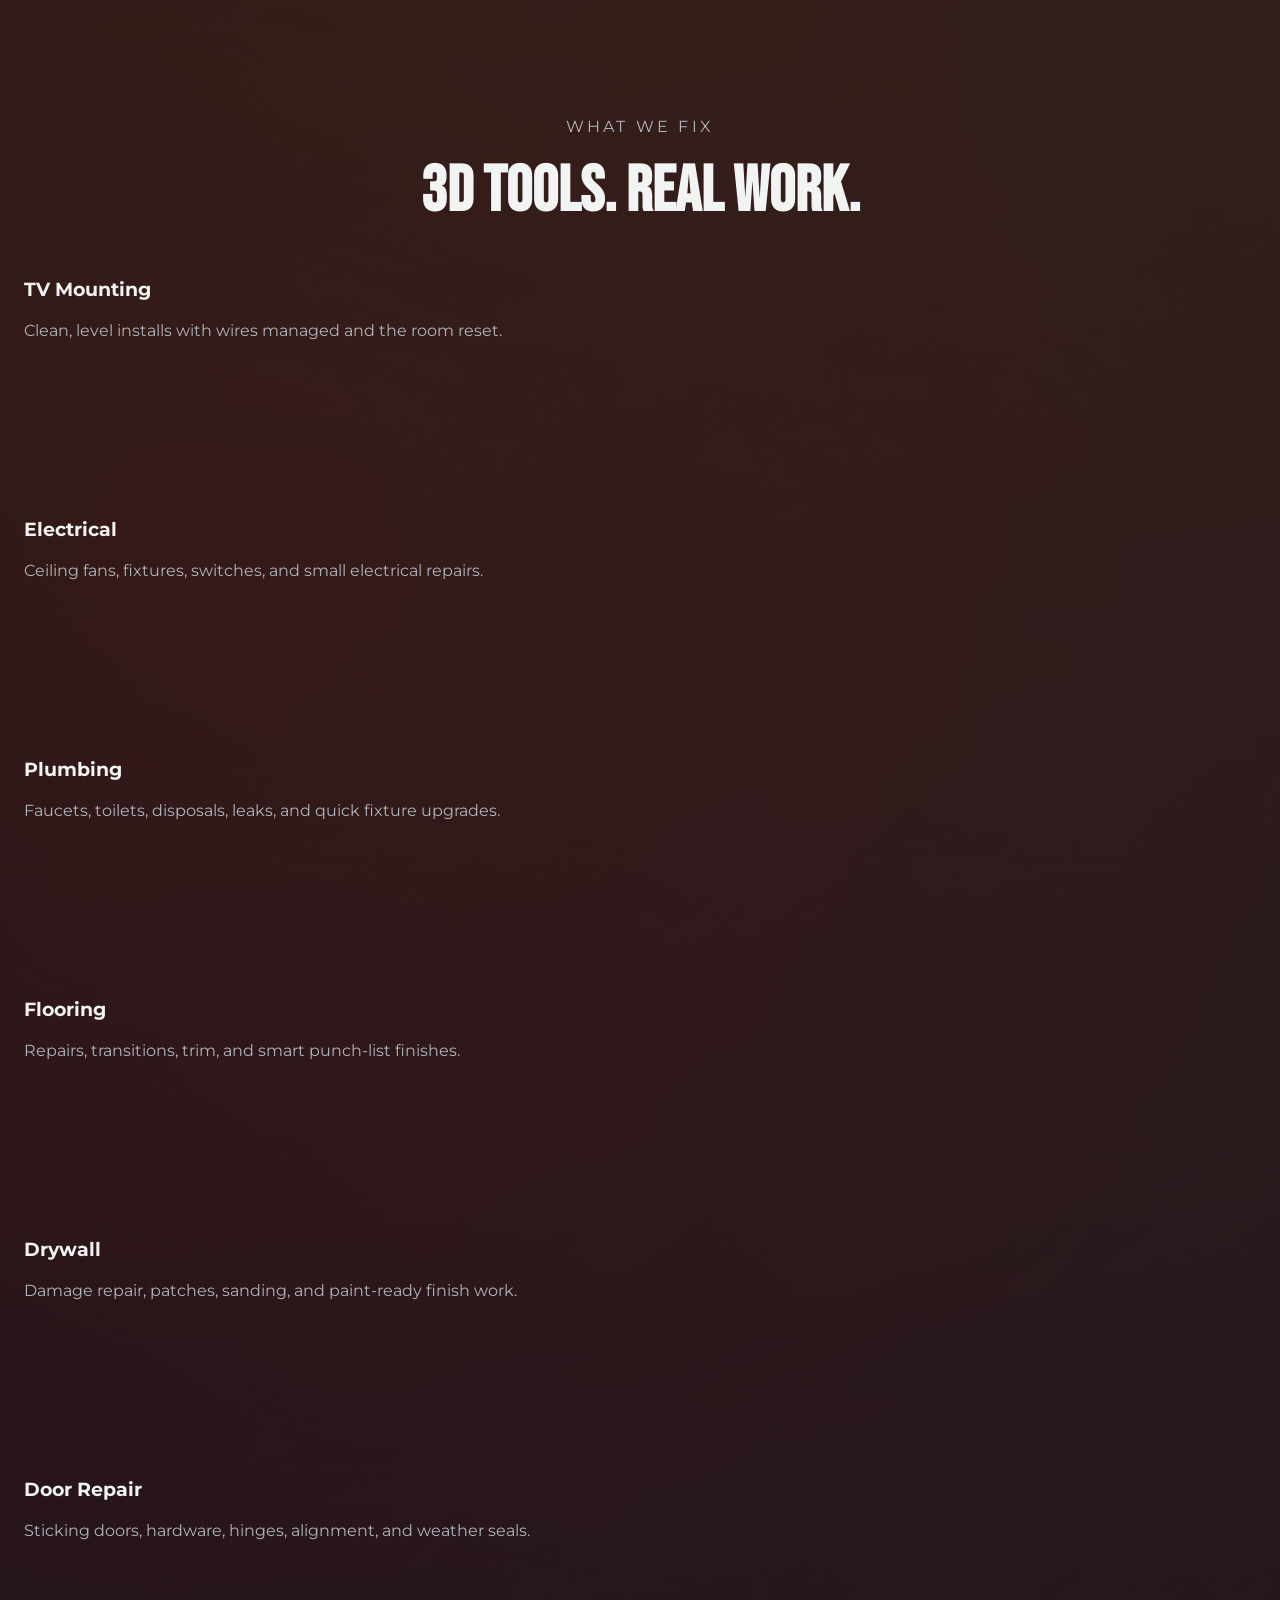
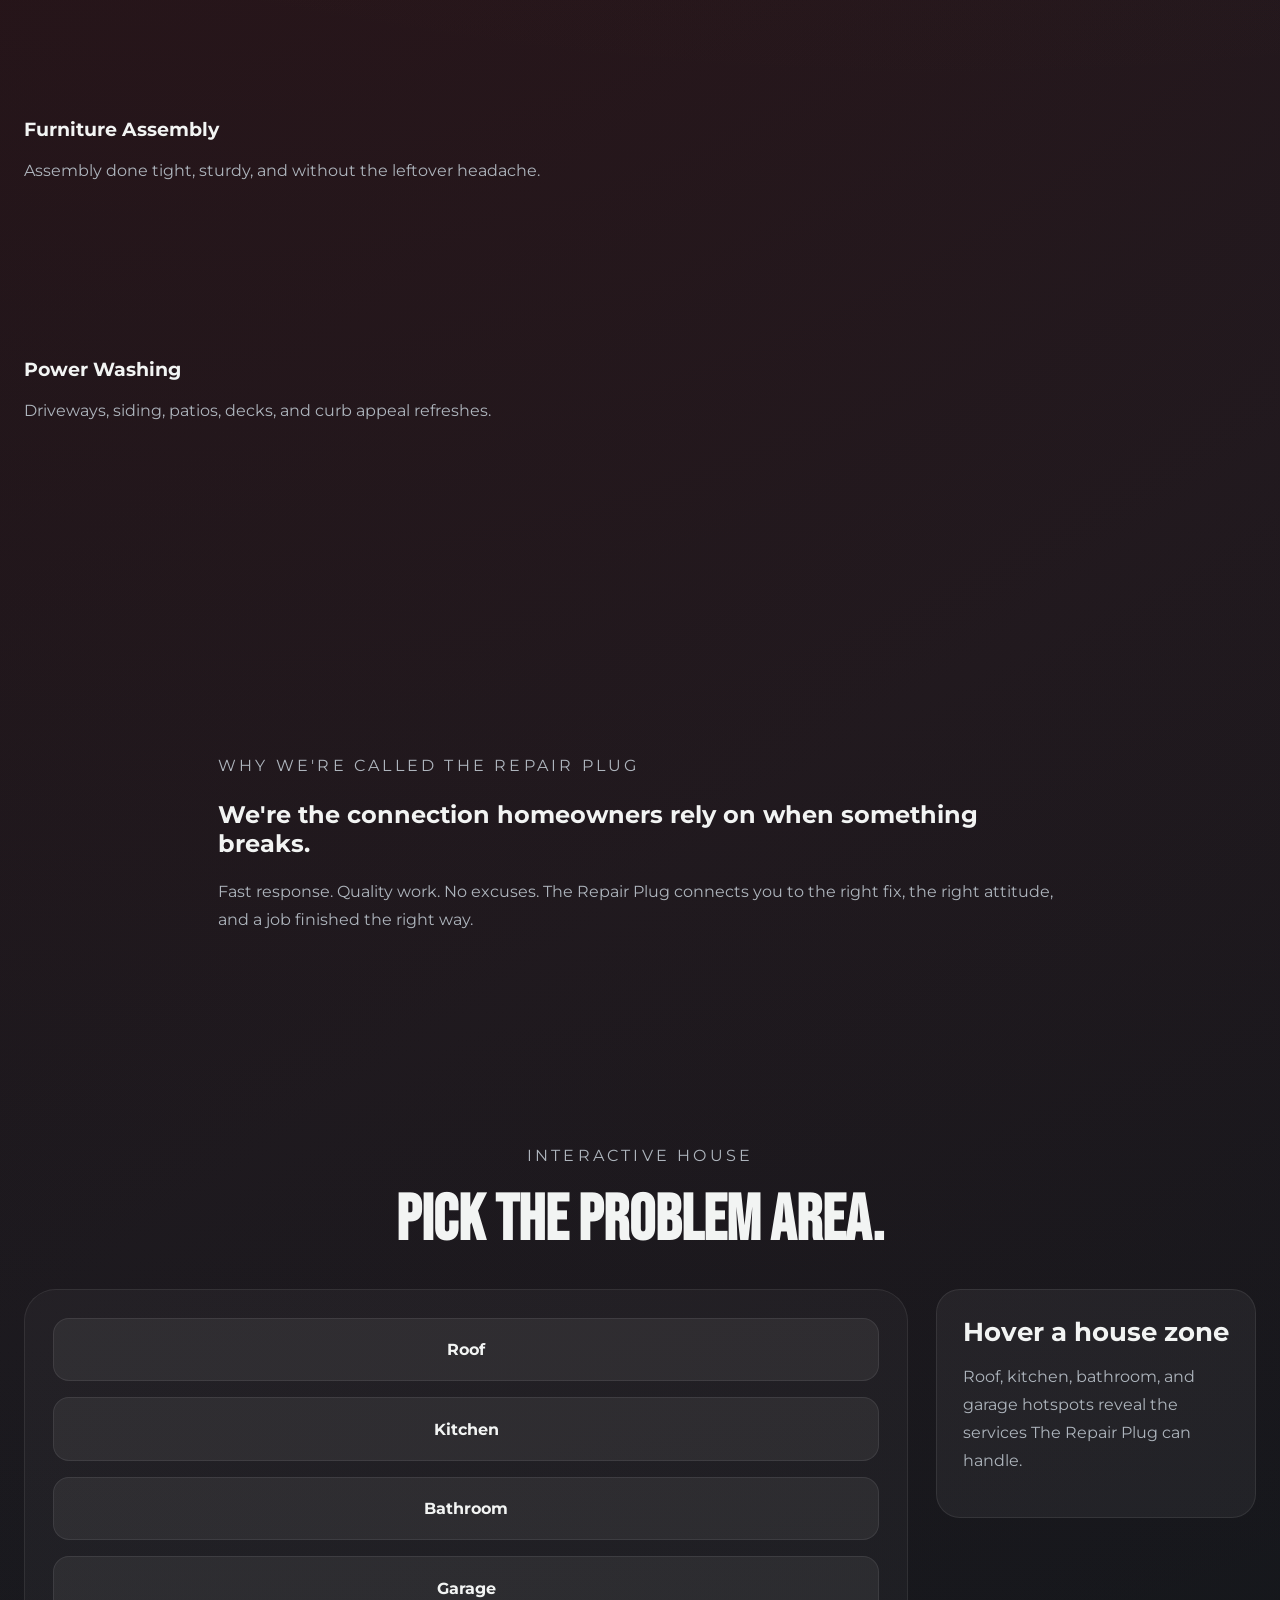
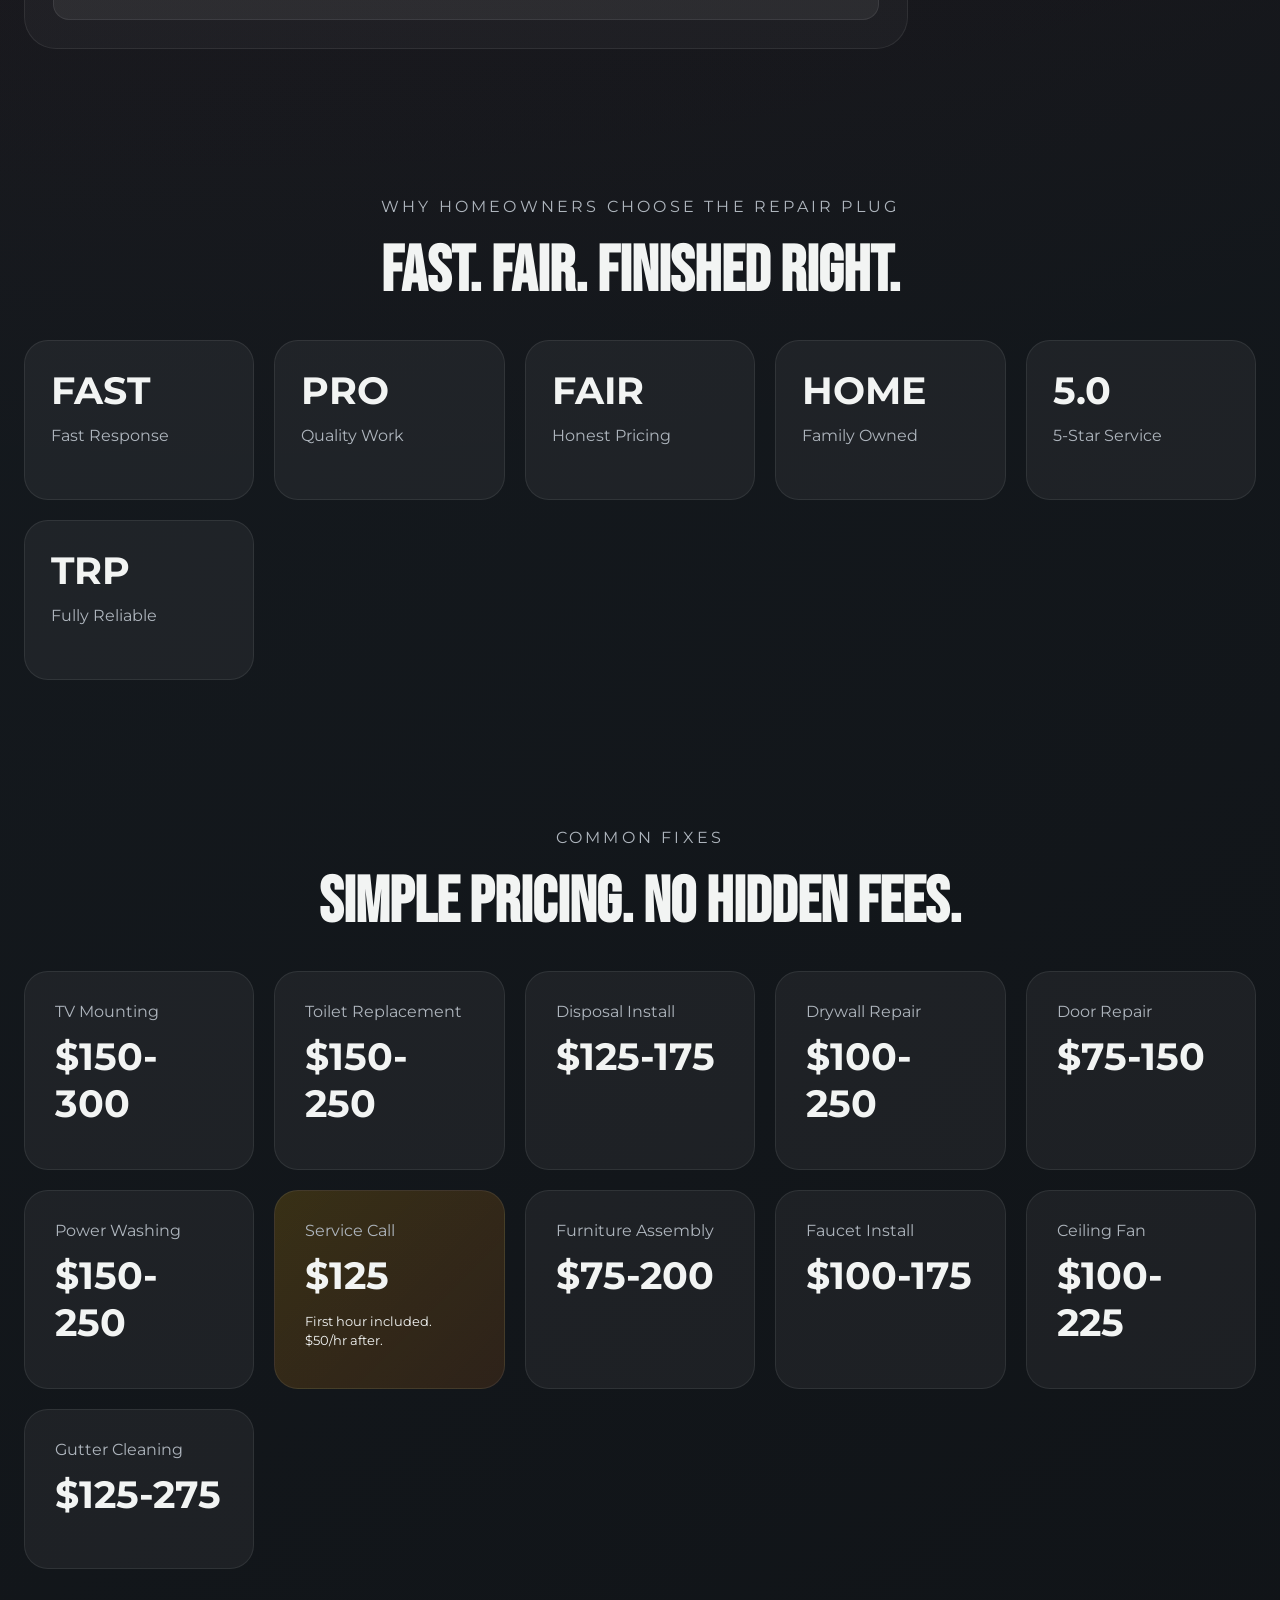
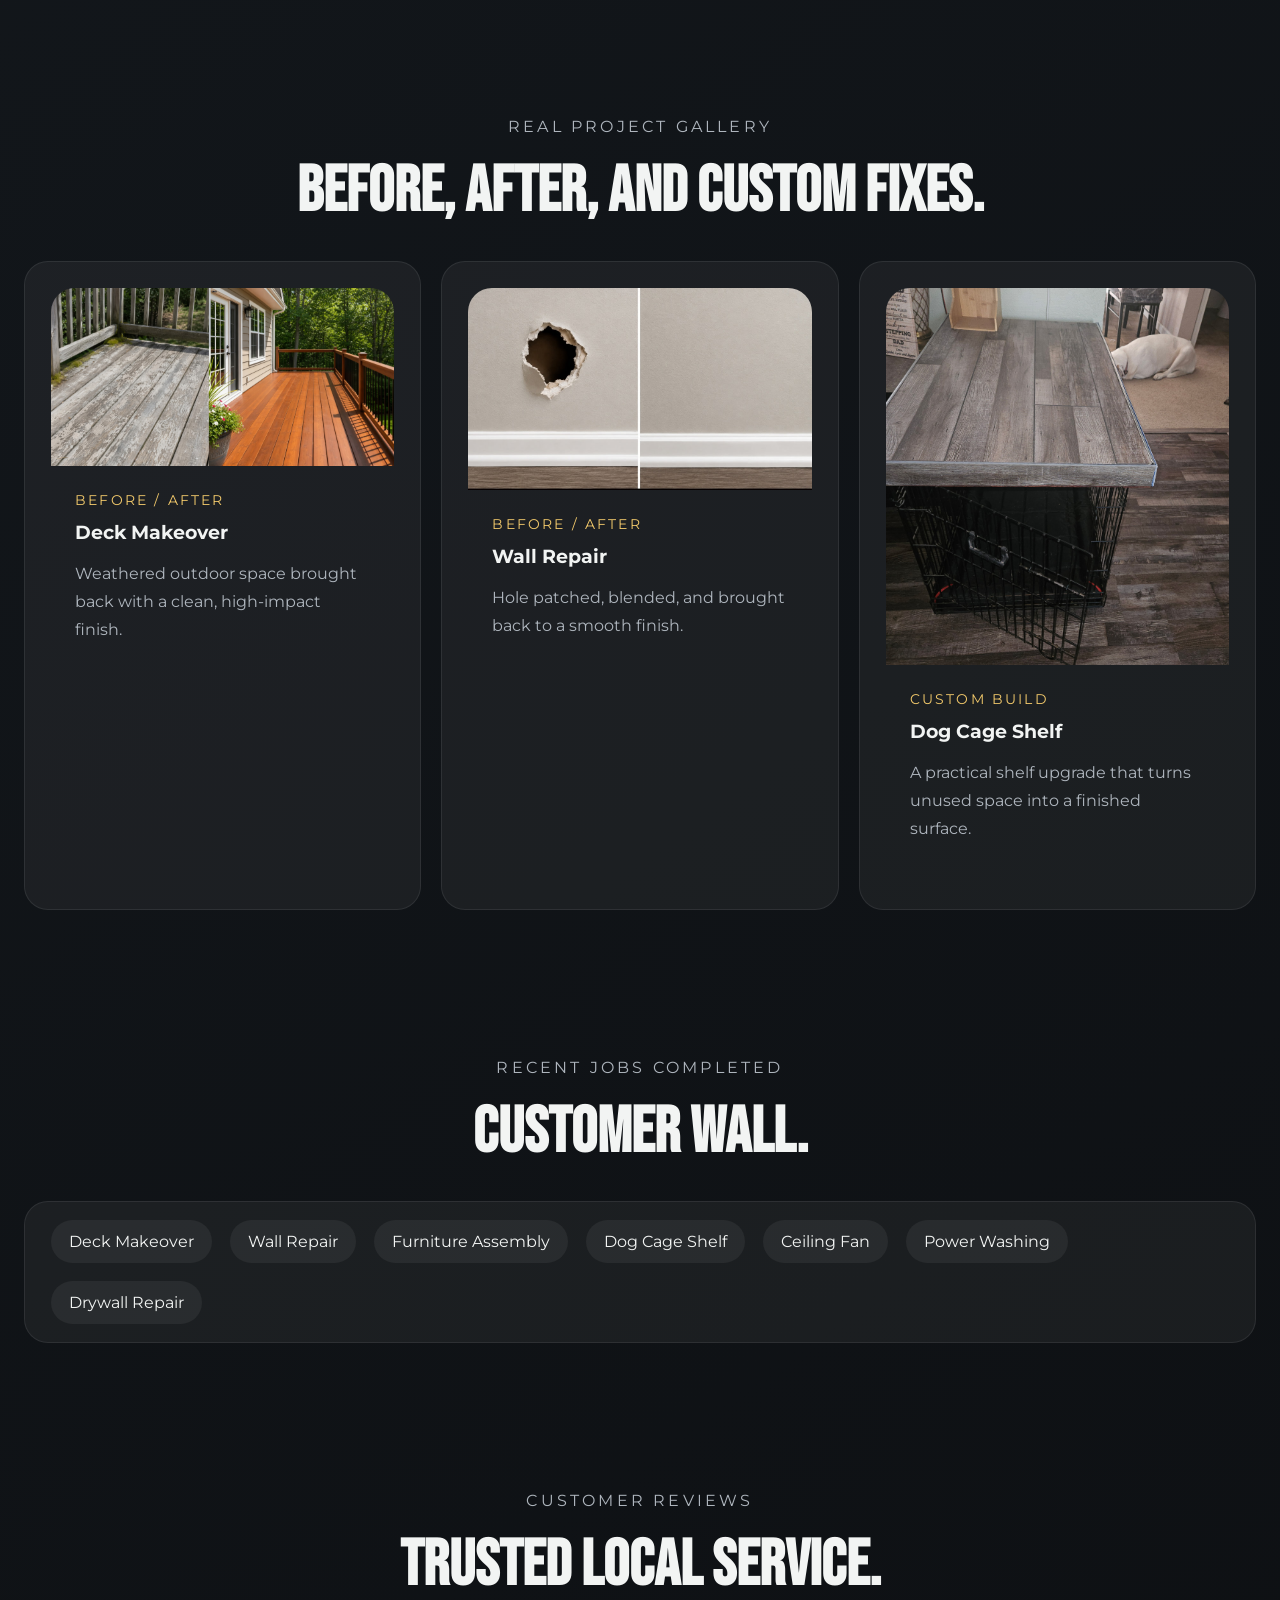
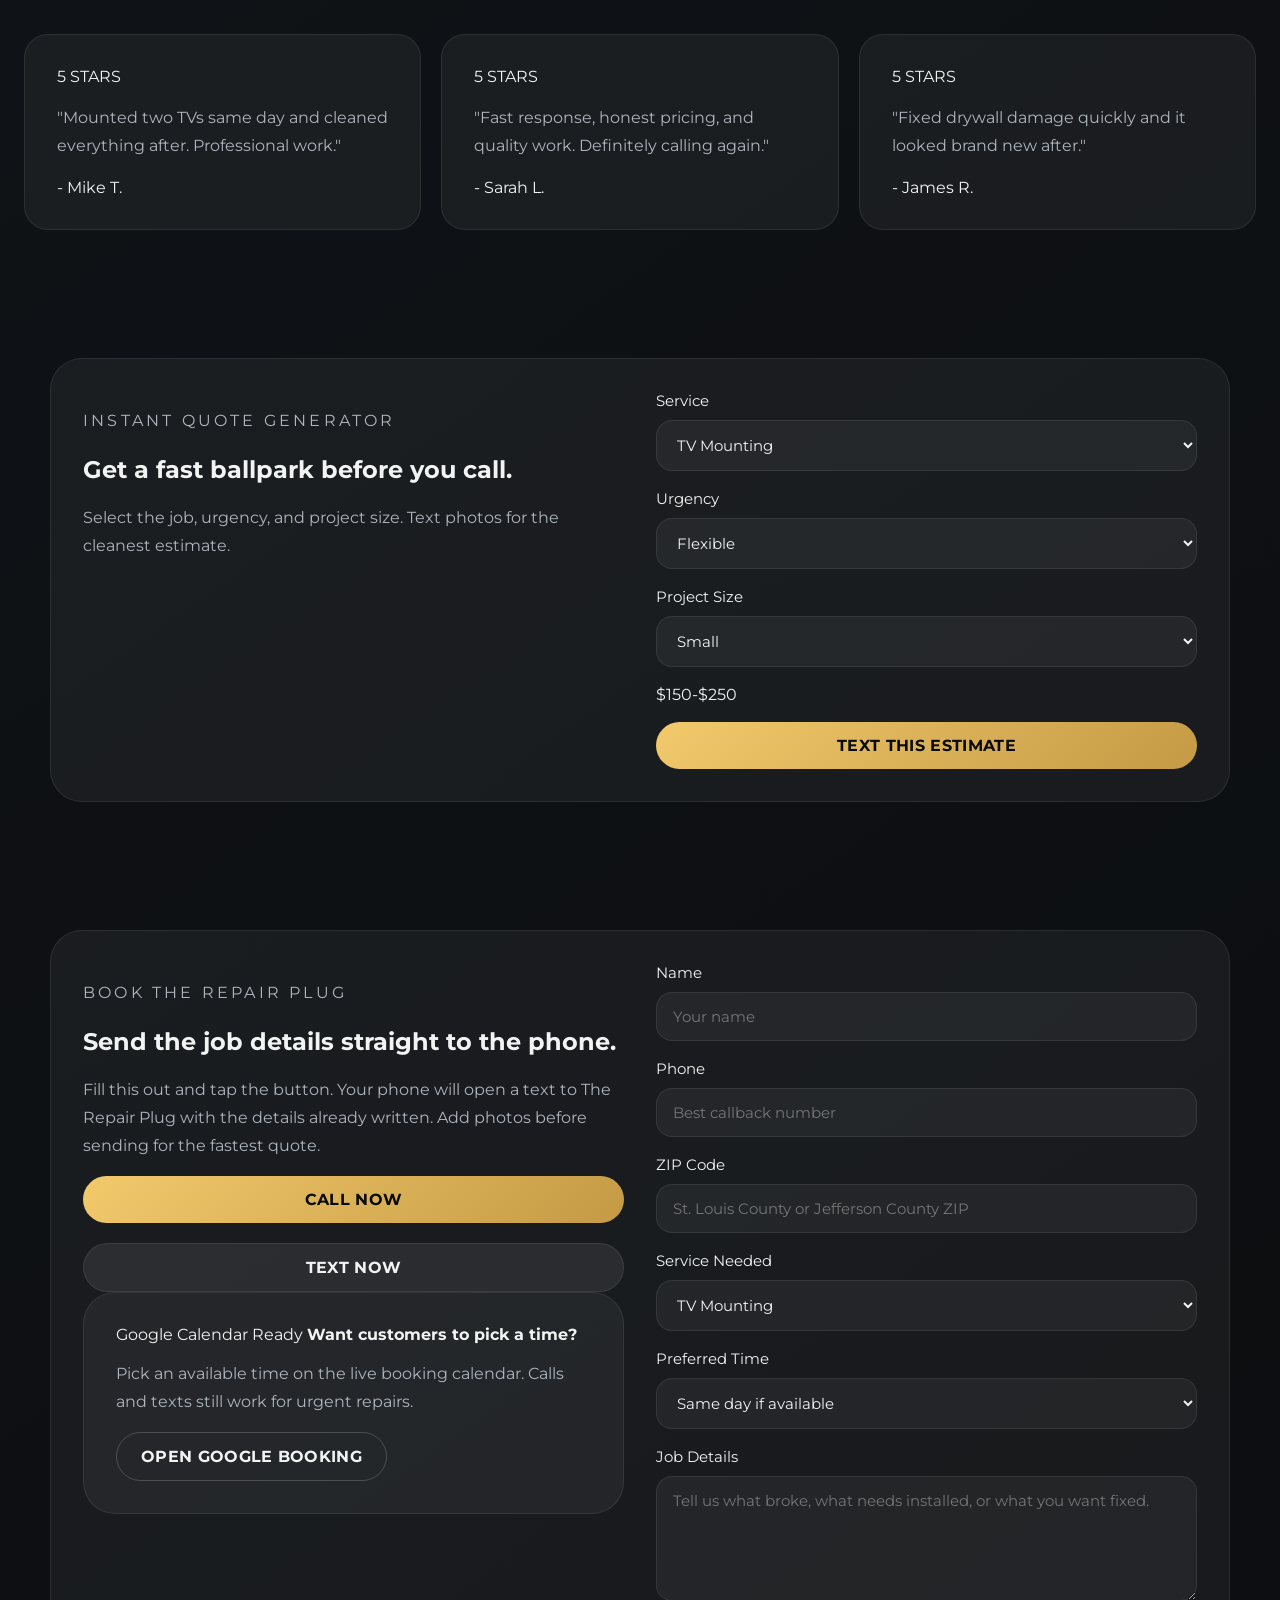
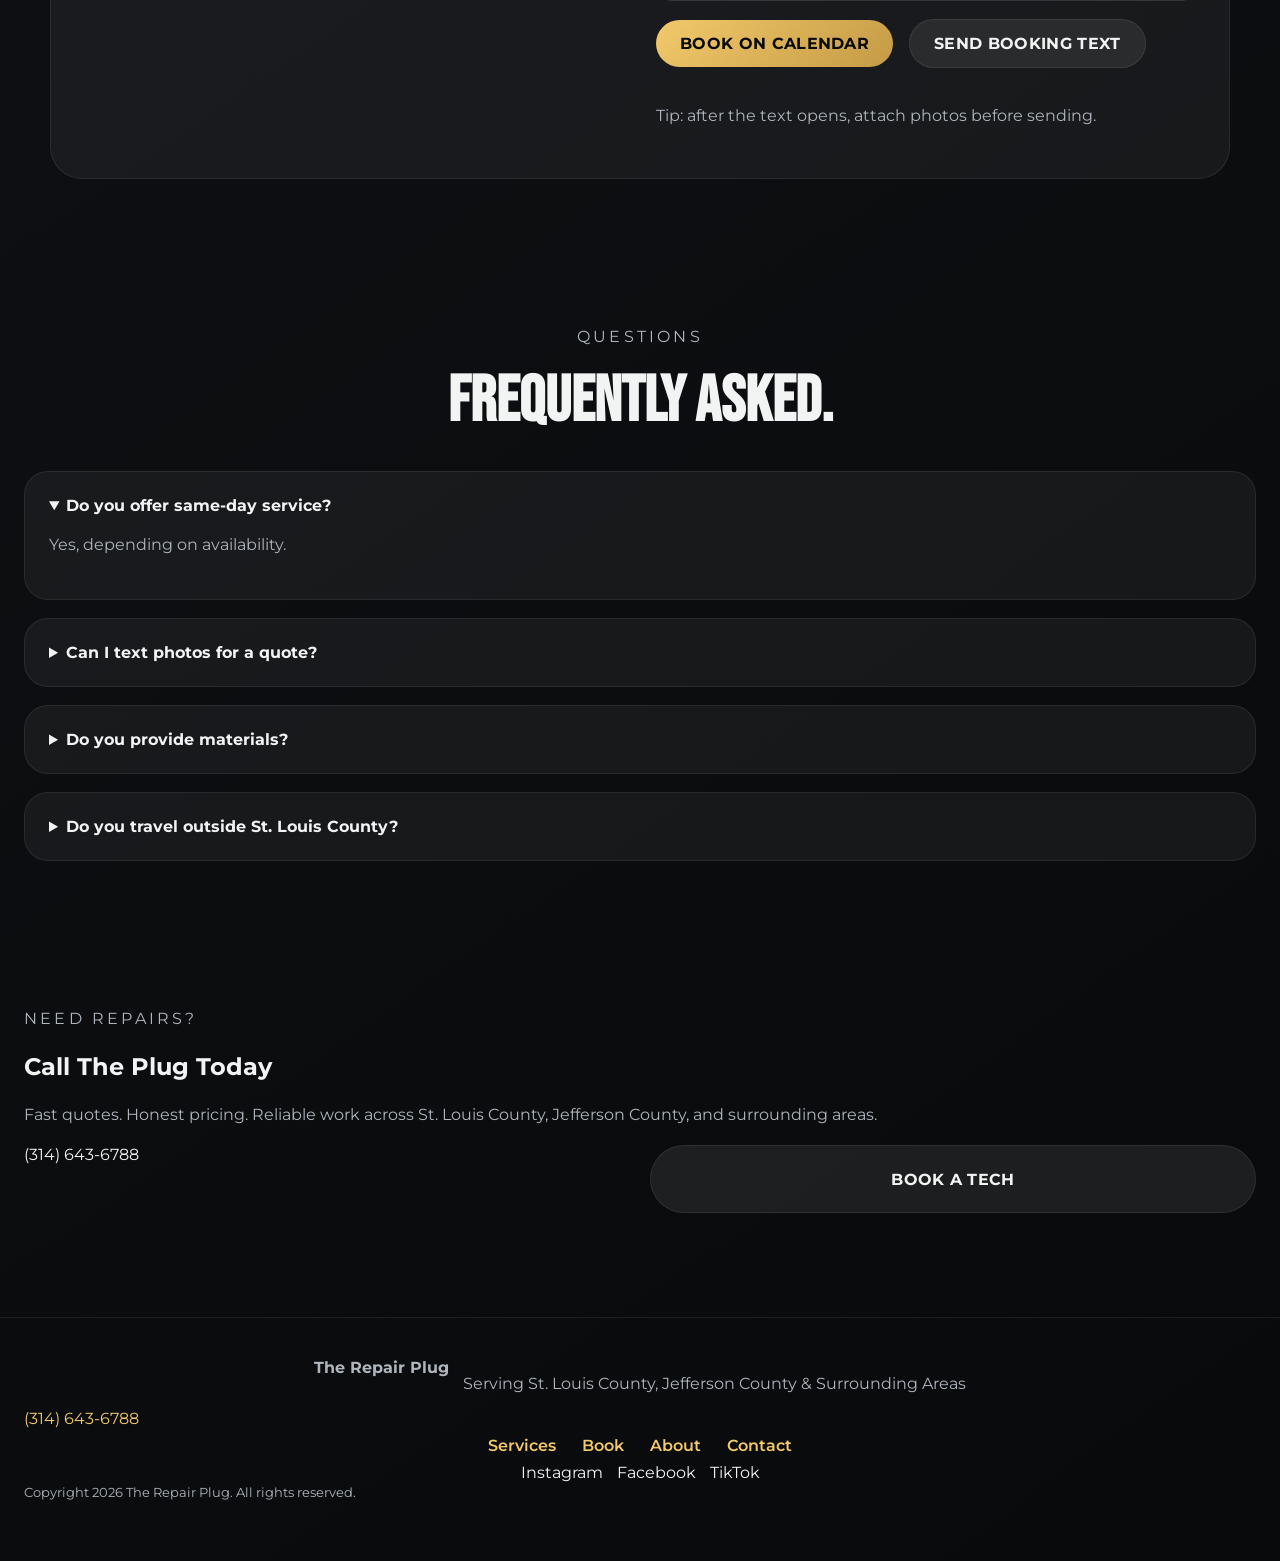
==== commit 8ceba220: "make changes live" ====
--- a/index.html
+++ b/index.html
@@ -3,10 +3,10 @@
   <head>
     <meta charset="utf-8">
     <meta name="viewport" content="width=device-width, initial-scale=1">
-    <meta name="description" content="The Repair Plug provides reliable handyman services across St. Louis with fast response, honest pricing, same-day service, and clean work done right.">
-    <title>The Repair Plug | St. Louis Handyman Services</title>
-    <meta property="og:title" content="The Repair Plug | St. Louis Handyman Services">
-    <meta property="og:description" content="Fast quotes, honest pricing, and reliable handyman repairs across St. Louis.">
+    <meta name="description" content="The Repair Plug provides reliable handyman services across St. Louis County and Jefferson County with fast response, honest pricing, same-day service, and clean work done right.">
+    <title>The Repair Plug | St. Louis County Handyman Services</title>
+    <meta property="og:title" content="The Repair Plug | St. Louis County Handyman Services">
+    <meta property="og:description" content="Fast quotes, honest pricing, and reliable handyman repairs across St. Louis County and Jefferson County.">
     <meta property="og:type" content="website">
     <meta property="og:image" content="assets/repair-plug-logo.jpeg">
     <link rel="canonical" href="https://therepairplug.shop/">
@@ -19,9 +19,9 @@
         "@context": "https://schema.org",
         "@type": "HomeAndConstructionBusiness",
         "name": "The Repair Plug",
-        "description": "Reliable handyman services across St. Louis. Honest pricing, fast quotes, clean work, and repairs done right the first time.",
+        "description": "Reliable handyman services across St. Louis County and Jefferson County. Honest pricing, fast quotes, clean work, and repairs done right the first time.",
         "telephone": "+13146436788",
-        "areaServed": "St. Louis and surrounding areas",
+        "areaServed": "St. Louis County, Jefferson County and surrounding areas",
         "url": "https://therepairplug.shop/",
         "image": "https://therepairplug.shop/assets/repair-plug-logo.jpeg",
         "priceRange": "$$",
@@ -64,10 +64,10 @@
         <div class="metal-sweep" aria-hidden="true"></div>
 
         <div class="hero-copy">
-          <p class="eyebrow">St. Louis Handyman Service</p>
+          <p class="eyebrow">St. Louis County Handyman Service</p>
           <h1>When It Breaks, We're The Plug.</h1>
           <p class="hero-subtitle">Fast Response / Quality Work / Family Owned</p>
-          <p>Reliable handyman services across St. Louis. Honest pricing, fast quotes, clean work, and repairs done right the first time.</p>
+          <p>Reliable handyman services across St. Louis County and Jefferson County. Honest pricing, fast quotes, clean work, and repairs done right the first time.</p>
           <div class="hero-actions">
             <a class="button primary" href="https://calendar.app.google/kPyQrE8NULF7gWCo8" target="_blank" rel="noopener">GET PLUGGED IN</a>
             <a class="button secondary" href="sms:+13146436788?body=Hi%20The%20Repair%20Plug%2C%20I%20need%20a%20repair%20quote.%20I%20can%20send%20photos.">TEXT FOR QUOTE</a>
@@ -101,7 +101,7 @@
 
       <section class="emergency-strip">
         <strong>Emergency repair need?</strong>
-        <span>Fast response. Clean work. St. Louis and surrounding areas.</span>
+        <span>Fast response. Clean work. St. Louis County, Jefferson County, and surrounding areas.</span>
         <a href="tel:+13146436788">(314) 643-6788</a>
       </section>
 
@@ -111,7 +111,6 @@
           <h2>The crew is moving.</h2>
         </div>
         <div class="pulse-grid">
-          <article><strong data-count="17">0</strong><span>Customers Served This Week</span></article>
           <article><strong data-count="6">0</strong><span>Active Projects</span></article>
           <article><strong data-count="4">0</strong><span>Open Appointment Slots</span></article>
           <article><strong id="liveJobs" class="fit-text">Drywall Repair</strong><span>Latest Job Completed</span></article>
@@ -224,7 +223,7 @@
         </div>
         <div class="real-project-grid">
           <article class="project-card project-wide">
-            <img src="assets/deck-makeover.jpeg" alt="Before and after deck makeover showing weathered boards transformed into a clean finished deck">
+            <img src="assets/deck-before-after.jpeg" alt="Before and after deck renovation showing worn boards restored to finished decking">
             <div class="project-caption">
               <span>Before / After</span>
               <h3>Deck Makeover</h3>
@@ -232,7 +231,7 @@
             </div>
           </article>
           <article class="project-card">
-            <img src="assets/wall-repair.jpeg" alt="Before and after wall repair showing a hole patched smooth">
+            <img src="assets/wall-repair-before-after.jpeg" alt="Before and after drywall repair showing a patch smoothed and ready for paint">
             <div class="project-caption">
               <span>Before / After</span>
               <h3>Wall Repair</h3>
@@ -240,7 +239,7 @@
             </div>
           </article>
           <article class="project-card project-tall">
-            <img src="assets/dog-cage-shelf.jpeg" alt="Custom shelf built over a dog cage with wood-look surface">
+            <img src="assets/dog-cage-shelf-top.jpeg" alt="Custom dog cage shelf with finished wood top built over a pet crate">
             <div class="project-caption">
               <span>Custom Build</span>
               <h3>Dog Cage Shelf</h3>
@@ -343,7 +342,7 @@
               <input id="customerPhone" name="phone" autocomplete="tel" inputmode="tel" placeholder="Best callback number">
             </label>
             <label for="customerZip">ZIP Code
-              <input id="customerZip" name="zip" autocomplete="postal-code" inputmode="numeric" placeholder="St. Louis area ZIP">
+              <input id="customerZip" name="zip" autocomplete="postal-code" inputmode="numeric" placeholder="St. Louis County or Jefferson County ZIP">
             </label>
             <label for="bookingService">Service Needed
               <select id="bookingService" name="service">
@@ -389,7 +388,7 @@
           <details open><summary>Do you offer same-day service?</summary><p>Yes, depending on availability.</p></details>
           <details><summary>Can I text photos for a quote?</summary><p>Absolutely. Send photos for a fast estimate.</p></details>
           <details><summary>Do you provide materials?</summary><p>Yes, or you can provide your own.</p></details>
-          <details><summary>Do you travel outside St. Louis?</summary><p>Yes. Travel fees may apply depending on distance.</p></details>
+          <details><summary>Do you travel outside St. Louis County?</summary><p>Yes. Travel fees may apply depending on distance.</p></details>
         </div>
       </section>
 
@@ -397,7 +396,7 @@
         <div>
           <p class="eyebrow">Need Repairs?</p>
           <h2>Call The Plug Today</h2>
-          <p>Fast quotes. Honest pricing. Reliable work across St. Louis and surrounding areas.</p>
+          <p>Fast quotes. Honest pricing. Reliable work across St. Louis County, Jefferson County, and surrounding areas.</p>
         </div>
         <div class="contact-actions">
           <a class="phone" href="tel:+13146436788">(314) 643-6788</a>
@@ -427,7 +426,7 @@
       <div class="house-line" aria-hidden="true"></div>
       <div>
         <strong>The Repair Plug</strong>
-        <p>Serving St. Louis & Surrounding Areas</p>
+        <p>Serving St. Louis County, Jefferson County & Surrounding Areas</p>
       </div>
       <a href="tel:+13146436788">(314) 643-6788</a>
       <nav aria-label="Footer navigation">
--- a/style.css
+++ b/style.css
@@ -1,132 +1,823 @@
-/* 1. Global Reset (Removes all unwanted default white space) */
+:root {
+  color-scheme: dark;
+  --black: #090a0c;
+  --gunmetal: #171b20;
+  --steel: #aeb5bd;
+  --chrome: #f2f4f3;
+  --red: #a70f17;
+  --red-hot: #f02b32;
+  --gold: #c49a45;
+  --gold-bright: #f2c96b;
+  --glass: #171b20;
+  --panel: #1d2228;
+  --panel-deep: #101316;
+  --line: rgba(242, 244, 243, 0.22);
+  --muted: rgba(242, 244, 243, 0.72);
+  --display: "Bebas Neue", Anton, Teko, Oswald, Impact, "Arial Narrow", sans-serif;
+  --body: Montserrat, Poppins, Inter, ui-sans-serif, system-ui, -apple-system, BlinkMacSystemFont, "Segoe UI", sans-serif;
+}
+
 * {
-    margin: 0;
-    padding: 0;
-    box-sizing: border-box;
+  box-sizing: border-box;
+}
+
+*, *::before, *::after {
+  min-width: 0;
 }
 
 html {
-    scroll-behavior: smooth;
+  scroll-behavior: smooth;
+}
+
+html, body {
+  min-height: 100%;
 }
 
 body {
-    font-family: 'Segoe UI', Tahoma, Geneva, Verdana, sans-serif;
-    line-height: 1.6;
-    background-color: #121212; /* Sleek dark background */
-    color: #e0e0e0;
-}
-
-.section-container {
-    max-width: 1100px;
-    margin: 0 auto;
-    padding: 40px 20px;
-    text-align: center;
-}
-
-/* 2. Header Styles */
-.main-header {
-    background-color: #1c1c1c;
-    border-bottom: 3px solid #ff4500; /* Distinct brand accent color border */
-    padding: 20px 0;
-}
-
-.header-container .logo {
-    font-size: 2.5rem;
-    color: #ffffff;
-    text-transform: uppercase;
-    letter-spacing: 1px;
-}
-
-.header-container .tagline {
-    color: #aaaaaa;
-    font-size: 1rem;
-    margin-top: 5px;
-}
-
-/* 3. Hero Section Styles */
-.hero-section {
-    background: linear-gradient(rgba(0,0,0,0.7), rgba(0,0,0,0.7)), #252525;
-    padding: 80px 0;
-}
-
-.hero-section h2 {
-    font-size: 2.8rem;
-    color: #ffffff;
-    margin-bottom: 15px;
-}
-
-.hero-section p {
-    font-size: 1.2rem;
-    max-width: 700px;
-    margin: 0 auto 30px auto;
-    color: #cccccc;
-}
-
-.cta-button {
-    display: inline-block;
-    background-color: #ff4500;
-    color: #ffffff;
-    padding: 12px 30px;
-    text-decoration: none;
-    font-weight: bold;
-    border-radius: 5px;
-    transition: background 0.3s ease;
-}
-
-.cta-button:hover {
-    background-color: #e03d00;
-}
-
-/* 4. Services Grid Styles */
-.services-section {
-    background-color: #1c1c1c;
-}
-
-.services-section h3, .contact-section h3 {
-    font-size: 2.2rem;
-    color: #ffffff;
-    margin-bottom: 40px;
-}
-
-.services-grid {
-    display: grid;
-    grid-template-columns: repeat(auto-fit, minmax(280px, 1px));
-    gap: 20px;
-}
-
-.service-card {
-    background-color: #252525;
-    padding: 30px;
-    border-radius: 8px;
-    border-top: 4px solid #ff4500;
-    text-align: left;
-}
-
-.service-card h4 {
-    font-size: 1.4rem;
-    color: #ffffff;
-    margin-bottom: 15px;
-}
-
-/* 5. Contact Section Styles */
+  background:
+    radial-gradient(circle at 74% 12%, rgba(196, 154, 69, 0.18), transparent 30%),
+    radial-gradient(circle at 18% 30%, rgba(167, 15, 23, 0.2), transparent 34%),
+    linear-gradient(145deg, #050607 0%, #151a1f 45%, #090a0c 100%);
+  color: var(--chrome);
+  font-family: var(--body);
+  margin: 0;
+  overflow-x: hidden;
+  position: relative;
+}
+
+.cursor-tool,
+#sparks,
+.smoke {
+  pointer-events: none;
+}
+
+.cursor-tool {
+  position: fixed;
+  left: 0;
+  top: 0;
+  width: 28px;
+  height: 28px;
+  border-radius: 50%;
+  border: 1px solid rgba(242, 244, 243, 0.22);
+  transform: translate(-50%, -50%);
+  z-index: 9999;
+  mix-blend-mode: difference;
+}
+
+#sparks,
+.smoke {
+  inset: 0;
+  position: fixed;
+  z-index: 1;
+}
+
+a,
+.button {
+  cursor: pointer;
+}
+
+body::before {
+  background:
+    linear-gradient(105deg, transparent 0 30%, rgba(255, 255, 255, 0.07) 45%, transparent 58%),
+    repeating-linear-gradient(90deg, rgba(255, 255, 255, 0.035) 0 1px, transparent 1px 64px),
+    repeating-linear-gradient(0deg, rgba(255, 255, 255, 0.025) 0 1px, transparent 1px 9px);
+  content: "";
+  inset: 0;
+  opacity: 0.6;
+  pointer-events: none;
+  position: fixed;
+  z-index: 0;
+}
+
+body::after {
+  background:
+    linear-gradient(135deg, transparent 0 54%, rgba(167, 15, 23, 0.22) 54% 57%, transparent 57%),
+    linear-gradient(145deg, transparent 0 63%, rgba(196, 154, 69, 0.18) 63% 65%, transparent 65%);
+  content: "";
+  inset: 0;
+  pointer-events: none;
+  position: fixed;
+  z-index: 0;
+}
+
+img {
+  display: block;
+  width: 100%;
+  height: auto;
+}
+
+button, select, input, textarea {
+  font: inherit;
+}
+
+a {
+  color: inherit;
+  text-decoration: none;
+}
+
+button {
+  border: none;
+}
+
+::selection {
+  background: rgba(247, 194, 107, 0.45);
+}
+
+.skip-link {
+  background: var(--gold-bright);
+  color: #111;
+  font-weight: 950;
+  left: 16px;
+  padding: 12px 16px;
+  position: fixed;
+  top: 12px;
+  transform: translateY(-140%);
+  transition: transform 0.25s ease;
+  z-index: 200;
+}
+
+.skip-link:focus {
+  transform: translateY(0);
+}
+
+.site-header {
+  position: relative;
+  z-index: 5;
+  padding: 24px 24px 12px;
+}
+
+.nav-row {
+  align-items: center;
+  display: flex;
+  flex-wrap: wrap;
+  gap: 16px;
+  justify-content: space-between;
+  max-width: 1180px;
+  margin: 0 auto;
+}
+
+.brand {
+  align-items: center;
+  display: inline-flex;
+  gap: 16px;
+}
+
+.brand img {
+  width: 56px;
+  height: 56px;
+  border-radius: 16px;
+  object-fit: cover;
+}
+
+.brand span {
+  font-family: var(--display);
+  font-size: clamp(1.5rem, 2vw, 2.3rem);
+  letter-spacing: 0.2em;
+  text-transform: uppercase;
+}
+
+nav {
+  display: flex;
+  flex-wrap: wrap;
+  gap: 18px;
+  justify-content: center;
+}
+
+nav a {
+  color: var(--steel);
+  font-weight: 600;
+  padding: 10px 0;
+  transition: color 0.2s ease;
+}
+
+nav a:hover,
+nav a.active {
+  color: var(--gold-bright);
+}
+
+.emergency-open {
+  background: linear-gradient(135deg, var(--red), var(--red-hot));
+  border-radius: 999px;
+  color: white;
+  cursor: pointer;
+  padding: 14px 22px;
+  text-transform: uppercase;
+}
+
+.hero {
+  display: grid;
+  grid-template-columns: minmax(0, 1.2fr) minmax(320px, 0.8fr);
+  gap: 32px;
+  align-items: center;
+  padding: 80px 24px 60px;
+  position: relative;
+  z-index: 1;
+}
+
+.hero-copy {
+  max-width: 680px;
+}
+
+.eyebrow {
+  color: var(--gold-bright);
+  letter-spacing: 0.2em;
+  font-size: 0.85rem;
+  text-transform: uppercase;
+  margin-bottom: 18px;
+}
+
+.hero h1,
+.section-heading h2 {
+  font-family: var(--display);
+  font-size: clamp(2.8rem, 5vw, 5rem);
+  line-height: 1.02;
+  margin: 0 0 18px;
+}
+
+.hero-subtitle,
+.hero p,
+.section p,
+.story-panel p,
+.contact-section p {
+  color: var(--steel);
+  font-size: 1rem;
+  line-height: 1.75;
+}
+
+.hero-actions {
+  display: flex;
+  flex-wrap: wrap;
+  gap: 16px;
+  margin: 34px 0 24px;
+}
+
+.button {
+  display: inline-flex;
+  align-items: center;
+  justify-content: center;
+  border-radius: 999px;
+  padding: 14px 24px;
+  font-weight: 700;
+  letter-spacing: 0.02em;
+  transition: transform 0.2s ease, background-color 0.2s ease, color 0.2s ease;
+}
+
+.button:hover {
+  transform: translateY(-1px);
+}
+
+.button.primary {
+  background: linear-gradient(135deg, var(--gold-bright), var(--gold));
+  color: var(--black);
+}
+
+.button.secondary {
+  background: rgba(255, 255, 255, 0.08);
+  color: var(--chrome);
+  border: 1px solid rgba(255, 255, 255, 0.08);
+}
+
+.button.ghost {
+  background: transparent;
+  border: 1px solid rgba(255, 255, 255, 0.18);
+}
+
+.hero-badges {
+  display: flex;
+  flex-wrap: wrap;
+  gap: 12px;
+  margin-top: 28px;
+}
+
+.hero-badges span {
+  background: rgba(255, 255, 255, 0.06);
+  border: 1px solid rgba(255, 255, 255, 0.08);
+  border-radius: 999px;
+  color: var(--steel);
+  font-size: 0.9rem;
+  padding: 10px 18px;
+}
+
+.hero-logo-frame {
+  display: flex;
+  justify-content: center;
+}
+
+.hero-logo-frame img {
+  border-radius: 28px;
+  max-width: 100%;
+  box-shadow: 0 30px 80px rgba(0, 0, 0, 0.3);
+}
+
+.section {
+  padding: 64px 24px;
+}
+
+.section-heading {
+  max-width: 820px;
+  margin: 0 auto 36px;
+  text-align: center;
+}
+
+.section-heading h2 {
+  margin: 12px 0 0;
+}
+
+.proof-grid,
+.pulse-grid,
+.stats,
+.tracker-rail,
+.service-grid,
+.trust-grid,
+.price-grid,
+.real-project-grid,
+.booking-actions,
+.contact-actions {
+  display: grid;
+  gap: 20px;
+}
+
+.proof-grid,
+.pulse-grid,
+.stats,
+.tracker-rail,
+.trust-grid,
+.price-grid,
+.real-project-grid {
+  grid-template-columns: repeat(auto-fit, minmax(220px, 1fr));
+}
+
+.proof-grid article,
+.pulse-grid article,
+.stats article,
+.trust-grid article,
+.price-grid article,
+.project-card,
+.booking-panel,
+.quote-panel,
+.faq-list details,
+.contact-section,
+.house-card,
+.calendar-card,
+.response-bar,
+.emergency-strip,
+.job-ticker,
+.review-cloud article {
+  background: rgba(255, 255, 255, 0.05);
+  border: 1px solid rgba(255, 255, 255, 0.08);
+  border-radius: 24px;
+  padding: 26px;
+}
+
+.proof-grid article {
+  align-items: center;
+  display: flex;
+  gap: 14px;
+  font-weight: 600;
+}
+
+.proof-grid article span {
+  background: rgba(255, 255, 255, 0.08);
+  border-radius: 50%;
+  display: inline-flex;
+  height: 18px;
+  width: 18px;
+}
+
+.emergency-strip {
+  align-items: center;
+  display: flex;
+  flex-wrap: wrap;
+  gap: 18px;
+  justify-content: center;
+  margin: 0 auto;
+  max-width: 1180px;
+  padding: 30px 32px;
+  text-align: center;
+}
+
+.emergency-strip strong,
+.emergency-strip span,
+.emergency-strip a {
+  display: block;
+}
+
+.emergency-strip a {
+  color: var(--gold-bright);
+  font-weight: 700;
+}
+
+.response-bar {
+  align-items: center;
+  background: rgba(255, 255, 255, 0.05);
+  border: 1px solid rgba(255, 255, 255, 0.08);
+  border-radius: 999px;
+  display: inline-flex;
+  gap: 16px;
+  justify-content: center;
+  margin: 0 auto 26px;
+  padding: 14px 22px;
+}
+
+.response-bar span {
+  color: var(--gold-bright);
+  font-size: 0.85rem;
+  text-transform: uppercase;
+}
+
+.response-bar strong {
+  color: var(--chrome);
+}
+
+.pulse-grid article,
+.stats article,
+.trust-grid article,
+.price-grid article {
+  min-height: 160px;
+}
+
+.pulse-grid article strong,
+.stats article strong,
+.price-grid article strong,
+.trust-grid article b {
+  display: block;
+  font-size: 2.4rem;
+  margin-bottom: 12px;
+}
+
+.pulse-grid article span,
+.stats article span,
+.trust-grid article span {
+  color: var(--steel);
+}
+
+.tracker-rail {
+  align-items: stretch;
+  grid-template-columns: repeat(auto-fit, minmax(220px, 1fr));
+}
+
+.tracker-rail article {
+  padding: 28px;
+}
+
+.tracker-rail article.is-active {
+  background: linear-gradient(135deg, rgba(167,15,23,0.16), rgba(242,194,107,0.14));
+  border-color: rgba(242,194,107,0.24);
+}
+
+.service-grid article {
+  min-height: 220px;
+}
+
+.service-grid article h3 {
+  margin: 18px 0 10px;
+}
+
+.service-grid article p {
+  color: var(--steel);
+}
+
+.story-panel {
+  margin: 0 auto;
+  max-width: 940px;
+  padding: 48px;
+}
+
+.house-wrap {
+  align-items: start;
+  display: grid;
+  gap: 28px;
+  grid-template-columns: minmax(280px, 1fr) 320px;
+}
+
+.house-graphic {
+  min-height: 360px;
+  background: rgba(255, 255, 255, 0.03);
+  border: 1px solid rgba(255, 255, 255, 0.08);
+  border-radius: 32px;
+  display: grid;
+  gap: 16px;
+  padding: 28px;
+}
+
+.house-graphic .zone {
+  background: rgba(255, 255, 255, 0.06);
+  border: 1px solid rgba(255, 255, 255, 0.08);
+  border-radius: 16px;
+  color: var(--chrome);
+  cursor: pointer;
+  font-weight: 700;
+  padding: 18px;
+  transition: transform 0.2s ease, background 0.2s ease;
+}
+
+.house-graphic .zone:hover {
+  transform: translateY(-2px);
+  background: rgba(255, 255, 255, 0.1);
+}
+
+.house-card {
+  position: sticky;
+  top: 96px;
+}
+
+.house-card strong {
+  display: block;
+  font-size: 1.6rem;
+  margin-bottom: 12px;
+}
+
+.trust-grid article {
+  min-height: 160px;
+}
+
+.price-grid article {
+  padding: 30px;
+}
+
+.price-grid article span {
+  display: block;
+  color: var(--steel);
+  margin-bottom: 12px;
+}
+
+.price-grid article strong {
+  color: var(--chrome);
+}
+
+.price-grid .featured-price {
+  background: linear-gradient(135deg, rgba(255, 183, 0, 0.16), rgba(255, 125, 29, 0.12));
+}
+
+.real-project-grid {
+  grid-template-columns: repeat(auto-fit, minmax(260px, 1fr));
+}
+
+.project-card {
+  overflow: hidden;
+}
+
+.project-card img {
+  border-radius: 24px 24px 0 0;
+}
+
+.project-caption {
+  padding: 24px;
+}
+
+.project-caption span {
+  color: var(--gold-bright);
+  font-size: 0.85rem;
+  letter-spacing: 0.16em;
+  text-transform: uppercase;
+}
+
+.project-caption h3 {
+  margin: 12px 0 10px;
+}
+
+.job-ticker {
+  align-items: center;
+  display: flex;
+  gap: 18px;
+  flex-wrap: wrap;
+  overflow: hidden;
+  padding: 18px 26px;
+}
+
+.job-ticker span {
+  background: rgba(255, 255, 255, 0.06);
+  border-radius: 999px;
+  padding: 12px 18px;
+}
+
+.review-cloud {
+  display: grid;
+  gap: 20px;
+  grid-template-columns: repeat(auto-fit, minmax(260px, 1fr));
+}
+
+.review-cloud article {
+  padding: 32px;
+}
+
+.review-cloud article p {
+  margin: 18px 0;
+}
+
+.quote-panel,
+.booking-panel {
+  display: grid;
+  gap: 32px;
+  grid-template-columns: 1fr 1fr;
+  max-width: 1180px;
+  margin: 0 auto;
+}
+
+.quote-panel,
+.booking-panel,
+.calendar-card {
+  background: rgba(255, 255, 255, 0.05);
+  border: 1px solid rgba(255, 255, 255, 0.08);
+  border-radius: 32px;
+  padding: 32px;
+}
+
+.quote-form,
+.booking-form {
+  display: grid;
+  gap: 18px;
+}
+
+.quote-form label,
+.booking-form label {
+  display: grid;
+  gap: 10px;
+  font-size: 0.95rem;
+}
+
+.quote-form select,
+.booking-form select,
+.booking-form input,
+.booking-form textarea {
+  background: rgba(255, 255, 255, 0.05);
+  border: 1px solid rgba(255, 255, 255, 0.08);
+  border-radius: 16px;
+  color: var(--chrome);
+  padding: 14px 16px;
+  width: 100%;
+}
+
+.booking-submit-row {
+  align-items: center;
+  display: flex;
+  flex-wrap: wrap;
+  gap: 16px;
+}
+
+.form-note {
+  color: var(--steel);
+}
+
+.faq-list {
+  gap: 18px;
+  display: grid;
+}
+
+.faq-list details {
+  padding: 24px;
+}
+
+.faq-list summary {
+  cursor: pointer;
+  font-weight: 700;
+}
+
 .contact-section {
-    background-color: #121212;
-}
-
-.contact-info {
-    background-color: #1c1c1c;
-    padding: 25px;
-    display: inline-block;
-    border-radius: 8px;
-    margin-top: 20px;
-}
-
-/* 6. Footer Styles */
-.main-footer {
-    background-color: #0a0a0a;
-    text-align: center;
-    padding: 20px 0;
-    color: #777777;
-    font-size: 0.9rem;
-    border-top: 1px solid #222222;
-}+  max-width: 940px;
+  margin: 0 auto;
+  text-align: center;
+  padding: 32px;
+}
+
+.contact-actions {
+  grid-template-columns: repeat(auto-fit, minmax(180px, 1fr));
+}
+
+.contact-actions a {
+  min-height: 68px;
+}
+
+.mobile-cta {
+  align-items: center;
+  background: rgba(255, 255, 255, 0.06);
+  bottom: 18px;
+  display: flex;
+  gap: 14px;
+  justify-content: center;
+  left: 50%;
+  padding: 14px 16px;
+  position: fixed;
+  transform: translateX(-50%);
+  width: min(92%, 720px);
+  z-index: 100;
+}
+
+.mobile-cta a {
+  background: rgba(255, 255, 255, 0.08);
+  border-radius: 999px;
+  flex: 1;
+  padding: 12px 16px;
+  text-align: center;
+}
+
+.emergency-modal {
+  align-items: center;
+  background: rgba(0, 0, 0, 0.8);
+  display: none;
+  inset: 0;
+  justify-content: center;
+  padding: 24px;
+  position: fixed;
+  z-index: 300;
+}
+
+.emergency-modal[aria-hidden="false"] {
+  display: flex;
+}
+
+.emergency-card {
+  background: #0b1014;
+  border: 1px solid rgba(255, 255, 255, 0.1);
+  border-radius: 32px;
+  max-width: 480px;
+  padding: 32px;
+  position: relative;
+  text-align: center;
+}
+
+.emergency-card .close {
+  background: transparent;
+  border: 1px solid rgba(255, 255, 255, 0.12);
+  border-radius: 50%;
+  color: var(--chrome);
+  cursor: pointer;
+  font-size: 1rem;
+  height: 42px;
+  position: absolute;
+  right: 18px;
+  top: 18px;
+  width: 42px;
+}
+
+footer {
+  border-top: 1px solid rgba(255, 255, 255, 0.08);
+  margin-top: 40px;
+  padding: 40px 24px 60px;
+}
+
+footer > div,
+footer nav,
+footer .socials {
+  gap: 14px;
+  display: flex;
+  flex-wrap: wrap;
+  justify-content: center;
+  margin: 0 auto;
+  max-width: 1180px;
+}
+
+footer strong,
+footer p,
+footer a,
+footer small {
+  color: var(--steel);
+}
+
+footer a {
+  color: var(--gold-bright);
+}
+
+footer nav a {
+  padding: 8px 6px;
+}
+
+@media (max-width: 980px) {
+  .hero,
+  .house-wrap,
+  .quote-panel,
+  .booking-panel {
+    grid-template-columns: 1fr;
+  }
+
+  .hero {
+    padding-top: 56px;
+  }
+
+  .house-card {
+    position: static;
+    top: auto;
+  }
+}
+
+@media (max-width: 720px) {
+  .nav-row {
+    flex-direction: column;
+    align-items: stretch;
+  }
+
+  nav {
+    justify-content: center;
+  }
+
+  .button,
+  .contact-actions a,
+  .mobile-cta a {
+    width: 100%;
+  }
+
+  .skip-link {
+    left: 50%;
+    transform: translate(-50%, -140%);
+  }
+}
